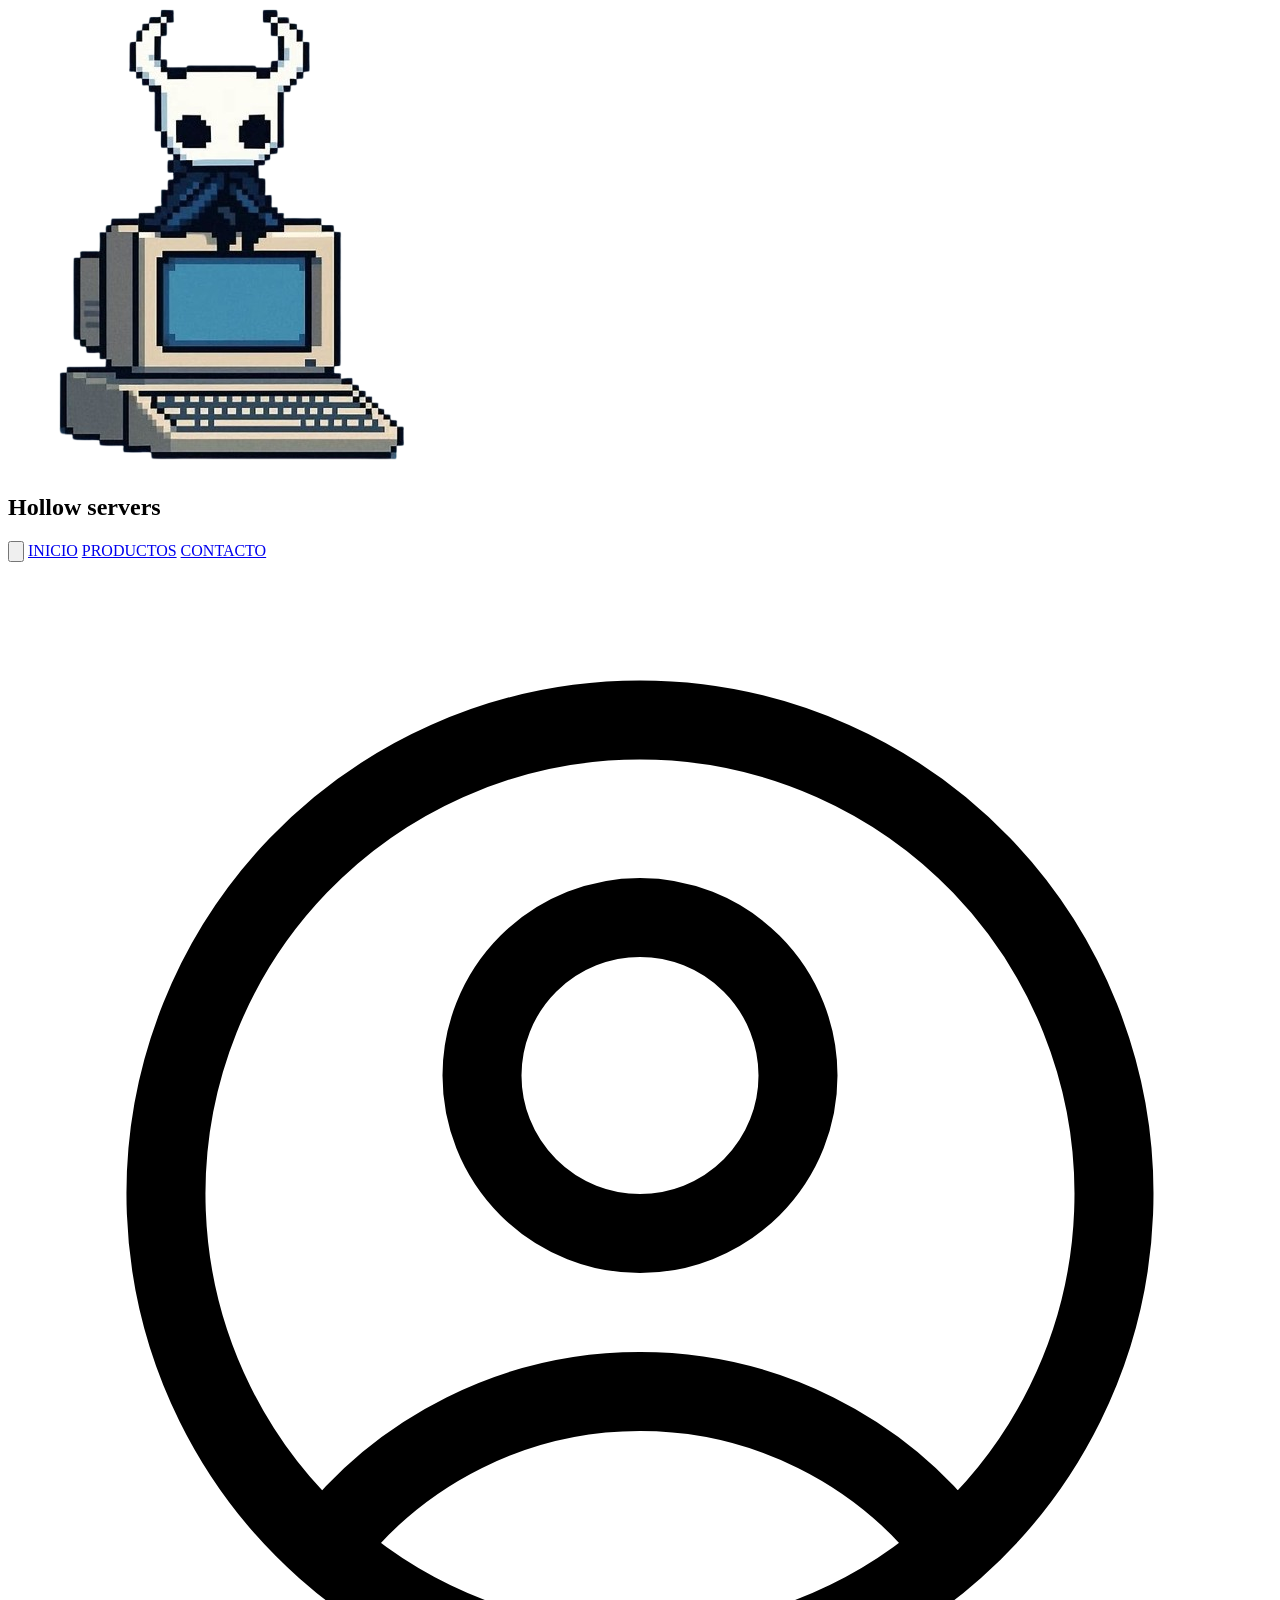
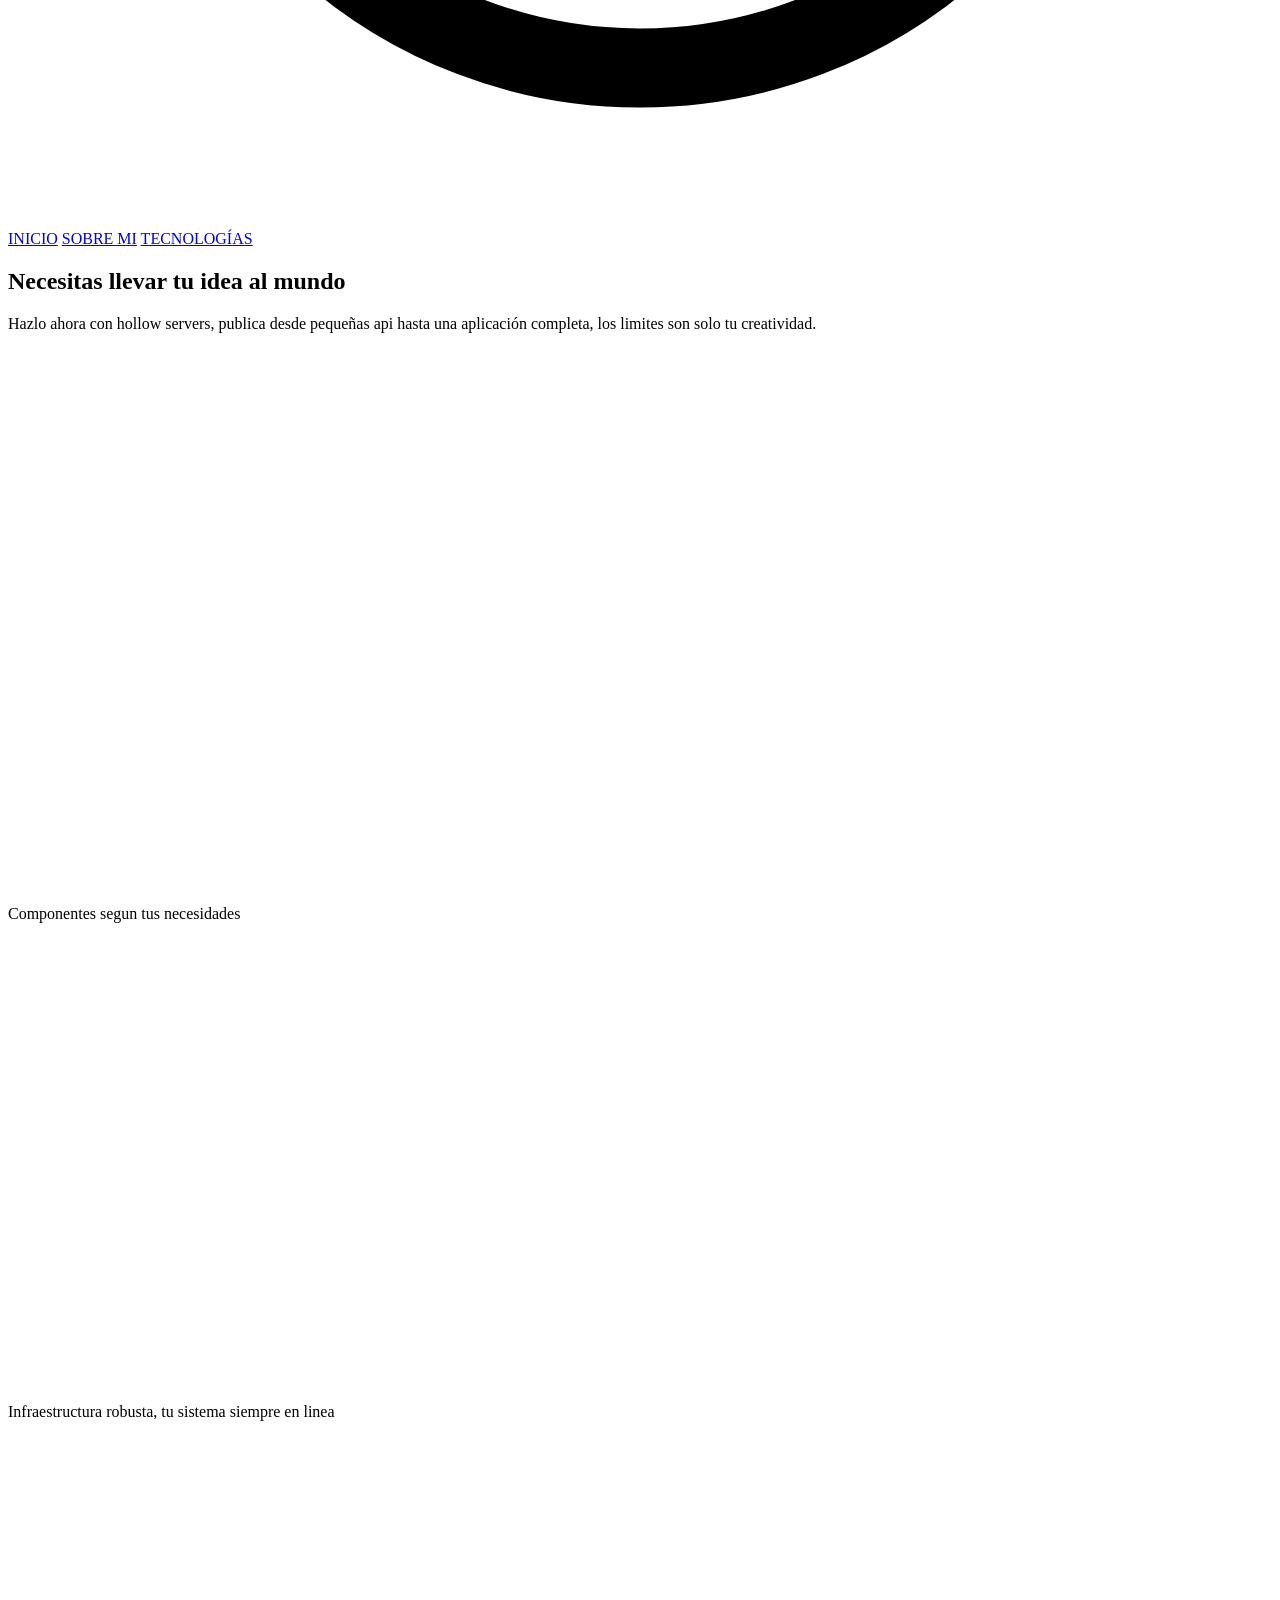
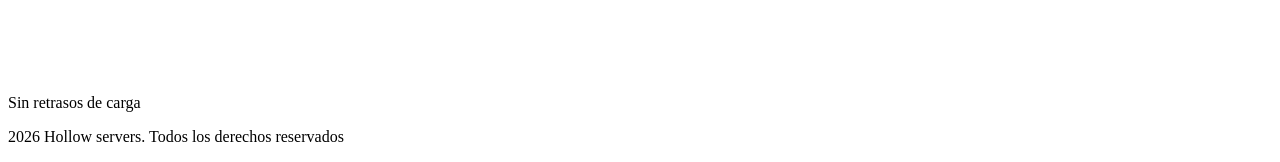
==== HollowServers.html @ ca7b7b2d "avances en el diseño" ====
<!DOCTYPE html>
<html lang="en">

<head>
    <meta charset="UTF-8">
    <meta name="viewport" content="width=device-width, initial-scale=1.0">
    <link rel="stylesheet" href="src/output.css">
    <link rel="icon" href="img/cabezaT.png">
    <title>Hollow_servers</title>
</head>

<body class="text-white bg-black">

    <!--Navbar -->
    <nav class="flex flex-row z-10 fixed bg-black p-2 w-full text-white font-bold lg:text-xl text-lg">
        <div class=" flex basis-full justify-start items-center">
            <img src="img/logo_t.png" alt="Tux Technologies logo" class="lg:ml-20 ml-5 inline-12">
            <h1>Hollow servers</h1>
        </div>
        <div class="flex basis-full justify-center hidden lg:visible">
        </div>
        <div class="flex flex-row basis-full items-center justify-end gap-4 tracking-widest lg:mr-10">
            <button class="lg:hidden cursor-pointer" onclick="toggleMenu()">
                <svg class="w-6 h-6" fill="none" stroke="currentColor" viewBox="0 0 24 24"
                    xmlns="http://www.w3.org/2000/svg">
                    <path stroke-linecap="round" stroke-linejoin="round" stroke-width="2" d="M4 6h16M4 12h16M4 18h16">
                    </path>
                </svg>
            </button>
            <a href="#Inicio" data-target="Inicio"
                class="hover:text-gray-600 hover:bg-white transition delay-50 duration-500 rounded-lg p-2 lg:visible invisible md:inline-block hidden nav-link">INICIO</a>
            <a href="#Producto" data-target="Producto"
                class="hover:text-gray-600 hover:bg-white transition delay-50 duration-500 rounded-lg p-2 lg:visible invisible md:inline-block hidden nav-link">PRODUCTOS</a>
            <a href="#Contacto" data-target="Contacto"
                class="hover:text-gray-600 hover:bg-white transition delay-50 duration-500 rounded-lg p-2 lg:visible invisible md:inline-block hidden nav-link">CONTACTO</a>
            <svg xmlns="http://www.w3.org/2000/svg" fill="none" viewBox="0 0 24 24" stroke-width="1.5"
                stroke="currentColor"
                class="size-10 bg-black rounded-full hover:scale-115 transition delay-50 duration-250 cursor-pointer">
                <path stroke-linecap="round" stroke-linejoin="round"
                    d="M17.982 18.725A7.488 7.488 0 0 0 12 15.75a7.488 7.488 0 0 0-5.982 2.975m11.963 0a9 9 0 1 0-11.963 0m11.963 0A8.966 8.966 0 0 1 12 21a8.966 8.966 0 0 1-5.982-2.275M15 9.75a3 3 0 1 1-6 0 3 3 0 0 1 6 0Z" />
            </svg>
        </div>
    </nav>

    <!--menu oculto-->
    <div id="menu-d" class="hidden md:hidden absolute top-16 right-0 bg-black text-white w-full z-20">
        <a href="#Inicio" class="block px-4 py-2 hover:bg-gray-700">INICIO</a>
        <a href="#SobreMi" class="block px-4 py-2 hover:bg-gray-700">SOBRE MI</a>
        <a href="#Tecnologias" class="block px-4 py-2 hover:bg-gray-700">TECNOLOGÍAS</a>
    </div>

    <!--Seccion de relleno-->
    <div class="h-15"></div>

    <!--Inicio-->
    <section class="flex flex-col lg:flex-row bg-slate-800 p-4 items-center text-sm lg:text-xl text-white font-bold">
        <div class="flex flex-col p-4 gap-4 lg:ml-10">
            <h1 class="text-2xl lg:text-4xl">Necesitas llevar tu idea al mundo</h1>
            <p>Hazlo ahora con hollow servers, publica desde pequeñas api hasta una aplicación completa, los limites son
                solo tu creatividad.</p>
        </div>
        <div class="flex flex-col w-full gap-4">
            <div class="flex flex-row justify-start items-center gap-2">
                <svg version="1.0" xmlns="http://www.w3.org/2000/svg" width="308.000000pt" height="402.000000pt"
                    class="size-10 lg:size-20" viewBox="0 0 308.000000 402.000000" preserveAspectRatio="xMidYMid meet">
                    <g transform="translate(0.000000,402.000000) scale(0.050000,-0.050000)" fill="#ffffff"
                        stroke="none">
                        <path
                            d="M2575 7985 c-42 -20 -121 -92 -180 -165 -296 -361 -1411 -1751 -1450 -1806 -67 -94 -61 -215 13 -299 l59 -65 311 -6 312 -7 0 -573 c0 -703 20 -784 190 -784 172 0 190 77 189 830 0 884 4 874 -378 890 l-239 10 621 770 c342 424 628 773 636 776 8 3 296 -344 641 -770 l625 -776 -227 -10 c-349 -15 -378 -46 -378 -411 0 -230 1 -233 58 -291 141 -140 302 -34 302 200 l0 142 291 0 c181 0 308 9 334 23 117 62 161 196 102 306 -50 93 -1562 1967 -1615 2001 -72 47 -139 51 -217 15z" />
                        <path
                            d="M3944 5364 c-25 -4 -205 -152 -400 -329 -195 -177 -448 -408 -564 -512 -272 -246 -293 -282 -231 -400 41 -81 111 -103 322 -103 l189 0 0 -99 c0 -136 62 -210 178 -210 148 0 172 46 172 329 0 272 -20 315 -160 338 l-73 12 301 276 c209 191 310 271 329 260 14 -9 154 -133 309 -276 l284 -260 -74 -12 c-159 -27 -166 -54 -166 -610 0 -313 8 -505 22 -531 60 -114 273 -105 318 13 11 29 20 214 20 411 l0 359 177 0 c225 0 299 25 335 113 52 122 35 142 -576 697 -561 509 -613 549 -712 534z" />
                        <path
                            d="M1660 4030 c-476 -87 -493 -100 -472 -369 16 -215 16 -215 -131 -114 -243 167 -288 142 -636 -347 -287 -405 -293 -477 -48 -648 127 -88 122 -103 -44 -134 -299 -55 -311 -91 -219 -640 95 -565 103 -576 411 -549 184 16 184 17 79 -137 -162 -238 -135 -288 322 -615 439 -313 489 -319 666 -76 98 136 118 132 141 -31 44 -300 86 -314 645 -222 549 90 590 121 544 413 -27 180 -25 181 128 82 167 -109 279 -105 333 13 l24 52 24 -49 c31 -64 443 -430 529 -471 113 -53 196 -24 330 115 137 144 156 142 213 -31 88 -264 185 -291 561 -161 470 163 526 232 418 519 -57 154 -39 174 127 138 279 -59 352 12 435 421 94 466 61 555 -220 601 -162 26 -198 69 -120 140 247 223 217 361 -143 668 -321 274 -399 284 -584 80 -130 -144 -156 -140 -213 31 -89 268 -181 292 -580 152 -160 -55 -291 -101 -293 -101 -1 0 -8 30 -15 67 -24 125 -102 162 -285 133 -172 -28 -180 -17 -88 119 166 244 146 296 -215 558 -546 394 -590 403 -764 146 -83 -122 -114 -129 -131 -28 -63 368 -115 388 -729 275z m389 -430 c40 -192 72 -225 270 -272 231 -55 321 -21 442 170 l31 47 189 -136 c104 -75 192 -139 196 -141 3 -2 -26 -51 -65 -108 -100 -145 -98 -223 13 -402 132 -214 169 -223 577 -144 48 9 51 5 42 -53 -5 -36 10 -119 35 -193 59 -174 46 -190 -131 -157 -296 56 -347 0 -438 -472 -78 -400 -45 -488 201 -539 217 -45 227 -64 108 -194 -45 -48 -91 -113 -101 -143 l-19 -56 -76 72 c-260 244 -383 273 -604 142 -182 -108 -212 -164 -185 -347 l19 -132 -142 -22 c-77 -13 -184 -30 -236 -39 l-94 -15 -12 72 c-37 232 -75 270 -317 324 -197 44 -254 26 -358 -111 -89 -116 -65 -120 -284 39 l-187 134 74 102 c100 140 99 221 -6 391 -120 192 -150 210 -333 195 l-152 -12 -33 199 c-48 289 -52 274 79 290 299 38 413 487 167 664 -54 39 -99 78 -99 86 0 40 265 381 286 368 13 -8 62 -39 108 -70 124 -85 207 -78 380 33 172 110 196 157 177 340 -8 71 -11 131 -8 131 491 93 458 96 486 -41z m2418 -1149 c86 -272 469 -350 667 -135 l84 91 111 -95 c129 -110 129 -110 54 -196 -120 -138 -127 -195 -53 -406 64 -184 100 -211 335 -260 45 -9 54 -20 46 -55 -5 -25 -19 -96 -31 -158 l-22 -112 -74 17 c-315 73 -588 -201 -495 -497 19 -60 27 -116 18 -125 -18 -16 -271 -103 -278 -95 -2 3 -19 52 -38 109 -35 109 -118 199 -198 215 -23 5 -90 19 -147 32 -142 31 -224 2 -324 -116 l-78 -91 -112 95 c-127 109 -132 125 -60 193 116 108 132 201 66 388 -71 204 -99 229 -299 272 -90 19 -101 27 -92 65 5 24 20 93 32 154 l22 112 107 -19 c299 -55 552 219 463 501 -40 126 -43 121 105 178 155 60 152 61 191 -62z" />
                        <path
                            d="M1928 3080 c-754 -107 -1112 -932 -680 -1567 452 -663 1513 -493 1752 281 213 690 -367 1385 -1072 1286z m358 -400 c225 -84 377 -301 391 -553 37 -719 -964 -928 -1216 -254 -191 511 309 1000 825 807z" />
                        <path
                            d="M4490 2022 c-406 -106 -540 -608 -244 -912 398 -408 1068 -7 904 542 -79 267 -390 442 -660 370z m227 -371 c107 -55 130 -175 52 -268 -65 -78 -149 -97 -227 -51 -211 125 -43 432 175 319z" />
                    </g>
                </svg>
                <p>Componentes segun tus necesidades</p>
            </div>
            <div class="flex flex-row justify-start items-center gap-2">
                <?xml version="1.0" standalone="no"?>
                <!DOCTYPE svg
                    PUBLIC "-//W3C//DTD SVG 20010904//EN" "http://www.w3.org/TR/2001/REC-SVG-20010904/DTD/svg10.dtd">
                <svg version="1.0" xmlns="http://www.w3.org/2000/svg" width="333.000000pt" height="333.000000pt"
                    class="size-10 lg:size-20" viewBox="0 0 333.000000 333.000000" preserveAspectRatio="xMidYMid meet">
                    <g transform="translate(0.000000,333.000000) scale(0.100000,-0.100000)" fill="#ffffff"
                        stroke="none">
                        <path
                            d="M1385 3283 c-319 -22 -720 -113 -1032 -235 l-103 -40 0 -721 c0 -875 7 -973 84 -1179 54 -144 117 -239 241 -363 131 -132 230 -201 555 -387 270 -155 354 -207 463 -290 l77 -59 78 59 c110 83 235 162 481 301 273 155 402 244 517 353 138 132 217 255 274 426 64 192 63 188 67 1064 l4 796 -103 40 c-313 122 -649 199 -1003 232 -101 9 -482 11 -600 3z m710 -167 c164 -22 276 -42 412 -76 132 -32 360 -103 406 -127 l28 -14 -4 -732 c-3 -611 -7 -745 -20 -809 -34 -170 -90 -297 -186 -425 -107 -143 -251 -249 -594 -443 -229 -128 -307 -175 -395 -236 -35 -24 -67 -44 -72 -44 -5 0 -37 20 -72 44 -87 60 -165 107 -395 237 -338 191 -471 288 -584 429 -118 147 -187 333 -208 561 -7 67 -11 382 -11 766 l0 652 28 15 c39 20 261 90 377 120 138 35 349 72 480 85 61 6 124 13 140 15 69 10 566 -4 670 -18z" />
                        <path
                            d="M1490 2969 c-287 -14 -633 -78 -875 -163 l-40 -14 0 -689 1 -688 26 -96 c44 -161 111 -273 231 -385 95 -89 194 -155 443 -295 110 -62 241 -138 293 -170 51 -33 97 -59 102 -59 4 0 39 20 76 44 37 24 169 101 293 171 311 177 380 224 491 334 79 80 103 111 141 187 25 50 56 134 69 185 l24 94 0 685 0 684 -90 28 c-377 118 -779 167 -1185 147z m288 -259 c399 -50 719 -359 783 -754 15 -94 7 -277 -16 -366 -68 -259 -263 -489 -511 -600 -220 -99 -487 -101 -715 -5 -205 86 -372 249 -468 457 -63 136 -76 200 -75 378 0 139 3 164 27 243 65 213 192 384 372 502 188 124 387 172 603 145z" />
                        <path
                            d="M2140 2269 c-14 -5 -170 -155 -347 -332 l-323 -321 -122 120 c-138 136 -168 153 -239 134 -53 -15 -94 -54 -110 -108 -22 -75 -2 -105 209 -314 158 -157 193 -187 225 -193 90 -17 81 -25 496 388 411 409 429 431 416 508 -16 93 -118 152 -205 118z" />
                    </g>
                </svg>
                <p>Infraestructura robusta, tu sistema siempre en linea</p>
            </div>
            <div class="flex flex-row justify-start items-center gap-2">
                <svg version="1.0" xmlns="http://www.w3.org/2000/svg" width="225.000000pt" height="178.000000pt"
                    class="size-10 lg:size-20" viewBox="0 0 225.000000 178.000000" preserveAspectRatio="xMidYMid meet">
                    <g transform="translate(0.000000,178.000000) scale(0.066667,-0.066667)" fill="#ffffff"
                        stroke="none">
                        <path
                            d="M1537 2609 c-713 -70 -1302 -673 -1372 -1404 -40 -430 126 -952 336 -1049 l77 -36 1102 0 c1345 0 1241 -19 1378 259 240 488 189 1180 -117 1571 l-30 38 -24 -35 c-14 -19 -65 -85 -113 -146 l-89 -111 53 -87 c172 -284 177 -742 12 -1073 l-35 -71 -1030 -4 -1030 -3 -49 105 c-272 588 -21 1306 557 1594 341 170 770 156 1096 -35 l66 -38 150 107 c177 126 167 103 70 168 -288 191 -663 284 -1008 250z" />
                        <path
                            d="M2618 2060 c-66 -46 -347 -236 -623 -422 -619 -416 -614 -411 -636 -554 -31 -205 89 -349 291 -349 140 0 200 41 317 218 54 82 254 384 444 671 189 286 341 521 336 520 -5 0 -63 -38 -129 -84z" />
                    </g>
                </svg>
                <p>Sin retrasos de carga</p>
            </div>
        </div>
    </section>

    <!--Seccion tarjetas-->
    <div class="flex flex-col items-center p-2 bg-slate-700">
        <div class="w-full overflow-x-auto">
            <!--Con el overflow x se hace que se pueda scrollear cuando no hay espacio-->
            <div class="flex flex-row justify-center gap-4 min-w-max p-2">

                <div
                    class="shrink-0 flex flex-col bg-white/20 p-2 h-40 lg:h-80 w-32 lg:w-60 rounded-lg overflow-y-auto">
                </div>

                <div
                    class="shrink-0 flex flex-col bg-white/20 p-2 h-40 lg:h-80 w-32 lg:w-60 rounded-lg overflow-y-auto">
                </div>

                <div
                    class="shrink-0 flex flex-col bg-white/20 p-2 h-40 lg:h-80 w-32 lg:w-60 rounded-lg overflow-y-auto">
                </div>
            </div>
        </div>
    </div>


    <!--Contacto-->
    <section class="flex flex-col h-fit bg-black p-4 place-items-center text-xs lg:text-xl">
        <p> 2026 Hollow servers. Todos los derechos reservados</p>
    </section>
</body>

<script>
    const menu_d = document.getElementById("menu-d");

    function toggleMenu(){
        menu_d.classList.toggle("hidden");
    }
</script>

</html>
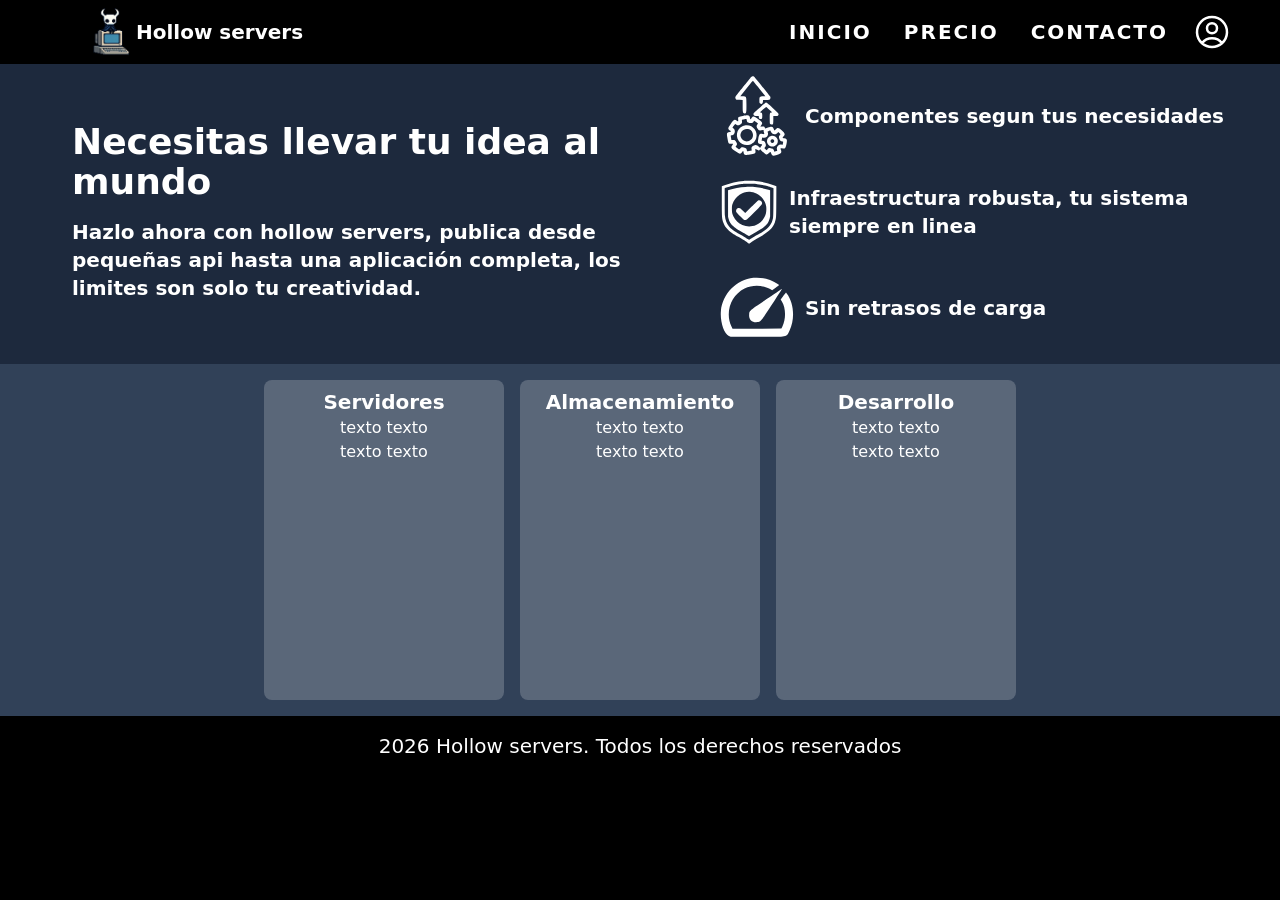
==== commit 54f520d9: "Creacion de login Hice el diseño y algunas cosas de javascript para cambiar el texto segun si va a i" ====
--- a/HollowServers.html
+++ b/HollowServers.html
@@ -30,10 +30,10 @@
             <a href="#Inicio" data-target="Inicio"
                 class="hover:text-gray-600 hover:bg-white transition delay-50 duration-500 rounded-lg p-2 lg:visible invisible md:inline-block hidden nav-link">INICIO</a>
             <a href="#Producto" data-target="Producto"
-                class="hover:text-gray-600 hover:bg-white transition delay-50 duration-500 rounded-lg p-2 lg:visible invisible md:inline-block hidden nav-link">PRODUCTOS</a>
+                class="hover:text-gray-600 hover:bg-white transition delay-50 duration-500 rounded-lg p-2 lg:visible invisible md:inline-block hidden nav-link">PRECIO</a>
             <a href="#Contacto" data-target="Contacto"
                 class="hover:text-gray-600 hover:bg-white transition delay-50 duration-500 rounded-lg p-2 lg:visible invisible md:inline-block hidden nav-link">CONTACTO</a>
-            <svg xmlns="http://www.w3.org/2000/svg" fill="none" viewBox="0 0 24 24" stroke-width="1.5"
+            <svg id="User" xmlns="http://www.w3.org/2000/svg" fill="none" viewBox="0 0 24 24" stroke-width="1.5"
                 stroke="currentColor"
                 class="size-10 bg-black rounded-full hover:scale-115 transition delay-50 duration-250 cursor-pointer">
                 <path stroke-linecap="round" stroke-linejoin="round"
@@ -120,15 +120,24 @@
             <div class="flex flex-row justify-center gap-4 min-w-max p-2">
 
                 <div
-                    class="shrink-0 flex flex-col bg-white/20 p-2 h-40 lg:h-80 w-32 lg:w-60 rounded-lg overflow-y-auto">
+                    class="shrink-0 flex flex-col items-center bg-white/20 p-2 h-40 lg:h-80 w-32 lg:w-60 rounded-lg overflow-y-auto">
+                    <h1 class="lg:text-xl font-bold">Servidores</h1>
+                    <p>texto texto</p>
+                    <p>texto texto</p>
                 </div>
 
                 <div
-                    class="shrink-0 flex flex-col bg-white/20 p-2 h-40 lg:h-80 w-32 lg:w-60 rounded-lg overflow-y-auto">
+                    class="shrink-0 flex flex-col items-center bg-white/20 p-2 h-40 lg:h-80 w-32 lg:w-60 rounded-lg overflow-y-auto">
+                    <h1 class="lg:text-xl font-bold">Almacenamiento</h1>
+                    <p>texto texto</p>
+                    <p>texto texto</p>
                 </div>
 
                 <div
-                    class="shrink-0 flex flex-col bg-white/20 p-2 h-40 lg:h-80 w-32 lg:w-60 rounded-lg overflow-y-auto">
+                    class="shrink-0 flex flex-col items-center bg-white/20 p-2 h-40 lg:h-80 w-32 lg:w-60 rounded-lg overflow-y-auto">
+                    <h1 class="lg:text-xl font-bold">Desarrollo</h1>
+                    <p>texto texto</p>
+                    <p>texto texto</p>
                 </div>
             </div>
         </div>
@@ -139,14 +148,103 @@
     <section class="flex flex-col h-fit bg-black p-4 place-items-center text-xs lg:text-xl">
         <p> 2026 Hollow servers. Todos los derechos reservados</p>
     </section>
+
+    <!--Login-->
+    <div id="login" class="flex fixed inset-0 top-15 items-center justify-center z-20 bg-black/50  hidden">
+        <div
+            class="flex flex-col w-[75%] lg:w-[25%] gap-4 items-center bg-black p-4 rounded-lg text-white border-white border">
+            <h1 class="text-xl font-bold logElem">Iniciar Sesion</h1>
+            <input type="email" id="email" name="email" pattern=".+@gmail\.com" placeholder="Ingresar Correo"
+                class="p-2 border-2 border-white rounded-lg login">
+            <div class="flex flex-row items-center justify-end">
+                <input id="Ipass" type="password" name="password" placeholder="ingrese contraseña"
+                    class="p-2 border-2 border-white rounded-lg login">
+                <button id="btnp" type="button" class="absolute bg-white m-2 rounded-lg cursor-pointer hover:scale-110"
+                    onclick="contraseña()"><svg xmlns="http://www.w3.org/2000/svg" fill="none" viewBox="0 0 24 24"
+                        stroke-width="1.5" stroke="currentColor" class="size-6 fill-black">
+                        <path stroke-linecap="round" stroke-linejoin="round"
+                            d="M2.036 12.322a1.012 1.012 0 0 1 0-.639C3.423 7.51 7.36 4.5 12 4.5c4.638 0 8.573 3.007 9.963 7.178.07.207.07.431 0 .639C20.577 16.49 16.64 19.5 12 19.5c-4.638 0-8.573-3.007-9.963-7.178Z" />
+                        <path stroke-linecap="round" stroke-linejoin="round" d="M15 12a3 3 0 1 1-6 0 3 3 0 0 1 6 0Z" />
+                    </svg>
+                </button>
+            </div>
+            <div class="flex flex-row items-center gap-2">
+                <input id="Lbtn" type="button" value="Iniciar Sesion" name="btn"
+                    class="logElem bg-white p-2 rounded-lg cursor-pointer text-black font-bold hover:scale-105 transition delay-50 duration-200 ">
+                <btn id="registro" type="button"
+                    class="logElem p-2 rounded-lg cursor-pointer transition delay-50 duration-400 hover:bg-white hover:text-black font-bold">
+                    Registrarse</btn>
+            </div>
+        </div>
+    </div>
 </body>
 
 <script>
     const menu_d = document.getElementById("menu-d");
 
-    function toggleMenu(){
+    function toggleMenu() {
         menu_d.classList.toggle("hidden");
     }
+
+    const btnLogin = document.getElementById("User");
+    const login = document.getElementById("login");
+
+    btnLogin.addEventListener("click", function () {
+        login.classList.toggle("hidden");
+    });
+
+    const inpPass = document.getElementById("Ipass");
+    function contraseña() {
+
+        if (inpPass.type === "password") {
+            inpPass.type = "text";
+        } else {
+            inpPass.type = "password";
+        }
+    }
+
+    //Cambiar de login a registro
+    const registro = document.getElementById("registro"); //Este seria el boton que dice registrase
+    registro.addEventListener("click", function () {  //Cuando hacemos click en el
+        const loginElemet = document.querySelectorAll(".logElem"); //Seleccionamos todos los elemetos del login que tengan la clase logElem
+
+        loginElemet.forEach(element => {  //Por cada elemento hacemos cosas
+            switch (element.tagName) {
+                case "H1":  //Si el elemento es el del titulo le cambiamos el texto
+                    if (element.textContent == "Iniciar Sesion") {
+                        element.textContent = "Registrarse";
+                    } else {
+                        element.textContent = "Iniciar Sesion"
+                    }
+                    break;
+                case "BTN":  //Es lo mismo con los demas elementos segun su etiqueta
+                    if (element.textContent.trim() == "Registrarse") {
+                        element.textContent = "Iniciar sesion";
+                    } else {
+                        element.textContent = "Registrarse"
+                    }
+                    break;
+
+                case "INPUT":
+                    switch (element.type) {
+                        case "button":
+                            if (element.value == "Iniciar Sesion") {
+                                element.value = "Registrarse";
+                            } else {
+                                element.value = "Iniciar Sesion"
+                            }
+                            break;
+                        default:
+                            alert("error");
+                            break;
+                    }
+                    break;
+                default:
+                    alert("error");
+                    break;
+            }
+        });
+    });
 </script>
 
 </html>
--- a/src/output.css
+++ b/src/output.css
@@ -0,0 +1,706 @@
+/*! tailwindcss v4.3.0 | MIT License | https://tailwindcss.com */
+@layer properties;
+@layer theme, base, components, utilities;
+@layer theme {
+  :root, :host {
+    --font-sans: ui-sans-serif, system-ui, sans-serif, "Apple Color Emoji",
+      "Segoe UI Emoji", "Segoe UI Symbol", "Noto Color Emoji";
+    --font-mono: ui-monospace, SFMono-Regular, Menlo, Monaco, Consolas, "Liberation Mono",
+      "Courier New", monospace;
+    --color-sky-900: oklch(39.1% 0.09 240.876);
+    --color-indigo-100: oklch(93% 0.034 272.788);
+    --color-indigo-200: oklch(87% 0.065 274.039);
+    --color-indigo-400: oklch(67.3% 0.182 276.935);
+    --color-indigo-500: oklch(58.5% 0.233 277.117);
+    --color-indigo-700: oklch(45.7% 0.24 277.023);
+    --color-indigo-800: oklch(39.8% 0.195 277.366);
+    --color-indigo-900: oklch(35.9% 0.144 278.697);
+    --color-slate-600: oklch(44.6% 0.043 257.281);
+    --color-slate-700: oklch(37.2% 0.044 257.287);
+    --color-slate-800: oklch(27.9% 0.041 260.031);
+    --color-gray-600: oklch(44.6% 0.03 256.802);
+    --color-gray-700: oklch(37.3% 0.034 259.733);
+    --color-black: #000;
+    --color-white: #fff;
+    --spacing: 0.25rem;
+    --text-xs: 0.75rem;
+    --text-xs--line-height: calc(1 / 0.75);
+    --text-sm: 0.875rem;
+    --text-sm--line-height: calc(1.25 / 0.875);
+    --text-base: 1rem;
+    --text-base--line-height: calc(1.5 / 1);
+    --text-lg: 1.125rem;
+    --text-lg--line-height: calc(1.75 / 1.125);
+    --text-xl: 1.25rem;
+    --text-xl--line-height: calc(1.75 / 1.25);
+    --text-2xl: 1.5rem;
+    --text-2xl--line-height: calc(2 / 1.5);
+    --text-3xl: 1.875rem;
+    --text-3xl--line-height: calc(2.25 / 1.875);
+    --text-4xl: 2.25rem;
+    --text-4xl--line-height: calc(2.5 / 2.25);
+    --font-weight-bold: 700;
+    --tracking-widest: 0.1em;
+    --radius-xs: 0.125rem;
+    --radius-lg: 0.5rem;
+    --default-transition-duration: 150ms;
+    --default-transition-timing-function: cubic-bezier(0.4, 0, 0.2, 1);
+    --default-font-family: var(--font-sans);
+    --default-mono-font-family: var(--font-mono);
+  }
+}
+@layer base {
+  *, ::after, ::before, ::backdrop, ::file-selector-button {
+    box-sizing: border-box;
+    margin: 0;
+    padding: 0;
+    border: 0 solid;
+  }
+  html, :host {
+    line-height: 1.5;
+    -webkit-text-size-adjust: 100%;
+    tab-size: 4;
+    font-family: var(--default-font-family, ui-sans-serif, system-ui, sans-serif, "Apple Color Emoji", "Segoe UI Emoji", "Segoe UI Symbol", "Noto Color Emoji");
+    font-feature-settings: var(--default-font-feature-settings, normal);
+    font-variation-settings: var(--default-font-variation-settings, normal);
+    -webkit-tap-highlight-color: transparent;
+  }
+  hr {
+    height: 0;
+    color: inherit;
+    border-top-width: 1px;
+  }
+  abbr:where([title]) {
+    -webkit-text-decoration: underline dotted;
+    text-decoration: underline dotted;
+  }
+  h1, h2, h3, h4, h5, h6 {
+    font-size: inherit;
+    font-weight: inherit;
+  }
+  a {
+    color: inherit;
+    -webkit-text-decoration: inherit;
+    text-decoration: inherit;
+  }
+  b, strong {
+    font-weight: bolder;
+  }
+  code, kbd, samp, pre {
+    font-family: var(--default-mono-font-family, ui-monospace, SFMono-Regular, Menlo, Monaco, Consolas, "Liberation Mono", "Courier New", monospace);
+    font-feature-settings: var(--default-mono-font-feature-settings, normal);
+    font-variation-settings: var(--default-mono-font-variation-settings, normal);
+    font-size: 1em;
+  }
+  small {
+    font-size: 80%;
+  }
+  sub, sup {
+    font-size: 75%;
+    line-height: 0;
+    position: relative;
+    vertical-align: baseline;
+  }
+  sub {
+    bottom: -0.25em;
+  }
+  sup {
+    top: -0.5em;
+  }
+  table {
+    text-indent: 0;
+    border-color: inherit;
+    border-collapse: collapse;
+  }
+  :-moz-focusring {
+    outline: auto;
+  }
+  progress {
+    vertical-align: baseline;
+  }
+  summary {
+    display: list-item;
+  }
+  ol, ul, menu {
+    list-style: none;
+  }
+  img, svg, video, canvas, audio, iframe, embed, object {
+    display: block;
+    vertical-align: middle;
+  }
+  img, video {
+    max-width: 100%;
+    height: auto;
+  }
+  button, input, select, optgroup, textarea, ::file-selector-button {
+    font: inherit;
+    font-feature-settings: inherit;
+    font-variation-settings: inherit;
+    letter-spacing: inherit;
+    color: inherit;
+    border-radius: 0;
+    background-color: transparent;
+    opacity: 1;
+  }
+  :where(select:is([multiple], [size])) optgroup {
+    font-weight: bolder;
+  }
+  :where(select:is([multiple], [size])) optgroup option {
+    padding-inline-start: 20px;
+  }
+  ::file-selector-button {
+    margin-inline-end: 4px;
+  }
+  ::placeholder {
+    opacity: 1;
+  }
+  @supports (not (-webkit-appearance: -apple-pay-button))  or (contain-intrinsic-size: 1px) {
+    ::placeholder {
+      color: currentcolor;
+      @supports (color: color-mix(in lab, red, red)) {
+        color: color-mix(in oklab, currentcolor 50%, transparent);
+      }
+    }
+  }
+  textarea {
+    resize: vertical;
+  }
+  ::-webkit-search-decoration {
+    -webkit-appearance: none;
+  }
+  ::-webkit-date-and-time-value {
+    min-height: 1lh;
+    text-align: inherit;
+  }
+  ::-webkit-datetime-edit {
+    display: inline-flex;
+  }
+  ::-webkit-datetime-edit-fields-wrapper {
+    padding: 0;
+  }
+  ::-webkit-datetime-edit, ::-webkit-datetime-edit-year-field, ::-webkit-datetime-edit-month-field, ::-webkit-datetime-edit-day-field, ::-webkit-datetime-edit-hour-field, ::-webkit-datetime-edit-minute-field, ::-webkit-datetime-edit-second-field, ::-webkit-datetime-edit-millisecond-field, ::-webkit-datetime-edit-meridiem-field {
+    padding-block: 0;
+  }
+  ::-webkit-calendar-picker-indicator {
+    line-height: 1;
+  }
+  :-moz-ui-invalid {
+    box-shadow: none;
+  }
+  button, input:where([type="button"], [type="reset"], [type="submit"]), ::file-selector-button {
+    appearance: button;
+  }
+  ::-webkit-inner-spin-button, ::-webkit-outer-spin-button {
+    height: auto;
+  }
+  [hidden]:where(:not([hidden="until-found"])) {
+    display: none !important;
+  }
+}
+@layer utilities {
+  .invisible {
+    visibility: hidden;
+  }
+  .absolute {
+    position: absolute;
+  }
+  .fixed {
+    position: fixed;
+  }
+  .inset-0 {
+    inset: calc(var(--spacing) * 0);
+  }
+  .top-15 {
+    top: calc(var(--spacing) * 15);
+  }
+  .top-16 {
+    top: calc(var(--spacing) * 16);
+  }
+  .right-0 {
+    right: calc(var(--spacing) * 0);
+  }
+  .z-10 {
+    z-index: 10;
+  }
+  .z-20 {
+    z-index: 20;
+  }
+  .m-2 {
+    margin: calc(var(--spacing) * 2);
+  }
+  .ml-5 {
+    margin-left: calc(var(--spacing) * 5);
+  }
+  .block {
+    display: block;
+  }
+  .flex {
+    display: flex;
+  }
+  .hidden {
+    display: none;
+  }
+  .table {
+    display: table;
+  }
+  .size-6 {
+    width: calc(var(--spacing) * 6);
+    height: calc(var(--spacing) * 6);
+  }
+  .size-10 {
+    width: calc(var(--spacing) * 10);
+    height: calc(var(--spacing) * 10);
+  }
+  .size-full {
+    width: 100%;
+    height: 100%;
+  }
+  .h-6 {
+    height: calc(var(--spacing) * 6);
+  }
+  .h-15 {
+    height: calc(var(--spacing) * 15);
+  }
+  .h-40 {
+    height: calc(var(--spacing) * 40);
+  }
+  .h-fit {
+    height: fit-content;
+  }
+  .w-6 {
+    width: calc(var(--spacing) * 6);
+  }
+  .w-32 {
+    width: calc(var(--spacing) * 32);
+  }
+  .w-\[25\%\] {
+    width: 25%;
+  }
+  .w-\[50\%\] {
+    width: 50%;
+  }
+  .w-\[75\%\] {
+    width: 75%;
+  }
+  .w-full {
+    width: 100%;
+  }
+  .min-w-max {
+    min-width: max-content;
+  }
+  .flex-shrink {
+    flex-shrink: 1;
+  }
+  .shrink-0 {
+    flex-shrink: 0;
+  }
+  .basis-full {
+    flex-basis: 100%;
+  }
+  .border-collapse {
+    border-collapse: collapse;
+  }
+  .transform {
+    transform: var(--tw-rotate-x,) var(--tw-rotate-y,) var(--tw-rotate-z,) var(--tw-skew-x,) var(--tw-skew-y,);
+  }
+  .cursor-pointer {
+    cursor: pointer;
+  }
+  .resize {
+    resize: both;
+  }
+  .flex-col {
+    flex-direction: column;
+  }
+  .flex-row {
+    flex-direction: row;
+  }
+  .place-content-center {
+    place-content: center;
+  }
+  .place-content-center-safe {
+    place-content: safe center;
+  }
+  .place-items-center {
+    place-items: center;
+  }
+  .place-items-center-safe {
+    place-items: safe center;
+  }
+  .items-center {
+    align-items: center;
+  }
+  .justify-center {
+    justify-content: center;
+  }
+  .justify-end {
+    justify-content: flex-end;
+  }
+  .justify-start {
+    justify-content: flex-start;
+  }
+  .gap-2 {
+    gap: calc(var(--spacing) * 2);
+  }
+  .gap-4 {
+    gap: calc(var(--spacing) * 4);
+  }
+  .overflow-x-auto {
+    overflow-x: auto;
+  }
+  .overflow-y-auto {
+    overflow-y: auto;
+  }
+  .rounded-full {
+    border-radius: calc(infinity * 1px);
+  }
+  .rounded-lg {
+    border-radius: var(--radius-lg);
+  }
+  .rounded-xs {
+    border-radius: var(--radius-xs);
+  }
+  .border {
+    border-style: var(--tw-border-style);
+    border-width: 1px;
+  }
+  .border-2 {
+    border-style: var(--tw-border-style);
+    border-width: 2px;
+  }
+  .border-white {
+    border-color: var(--color-white);
+  }
+  .bg-black {
+    background-color: var(--color-black);
+  }
+  .bg-black\/50 {
+    background-color: color-mix(in srgb, #000 50%, transparent);
+    @supports (color: color-mix(in lab, red, red)) {
+      background-color: color-mix(in oklab, var(--color-black) 50%, transparent);
+    }
+  }
+  .bg-slate-700 {
+    background-color: var(--color-slate-700);
+  }
+  .bg-slate-800 {
+    background-color: var(--color-slate-800);
+  }
+  .bg-white {
+    background-color: var(--color-white);
+  }
+  .bg-white\/20 {
+    background-color: color-mix(in srgb, #fff 20%, transparent);
+    @supports (color: color-mix(in lab, red, red)) {
+      background-color: color-mix(in oklab, var(--color-white) 20%, transparent);
+    }
+  }
+  .fill-black {
+    fill: var(--color-black);
+  }
+  .p-2 {
+    padding: calc(var(--spacing) * 2);
+  }
+  .p-4 {
+    padding: calc(var(--spacing) * 4);
+  }
+  .p-6 {
+    padding: calc(var(--spacing) * 6);
+  }
+  .px-4 {
+    padding-inline: calc(var(--spacing) * 4);
+  }
+  .py-2 {
+    padding-block: calc(var(--spacing) * 2);
+  }
+  .text-2xl {
+    font-size: var(--text-2xl);
+    line-height: var(--tw-leading, var(--text-2xl--line-height));
+  }
+  .text-lg {
+    font-size: var(--text-lg);
+    line-height: var(--tw-leading, var(--text-lg--line-height));
+  }
+  .text-sm {
+    font-size: var(--text-sm);
+    line-height: var(--tw-leading, var(--text-sm--line-height));
+  }
+  .text-xl {
+    font-size: var(--text-xl);
+    line-height: var(--tw-leading, var(--text-xl--line-height));
+  }
+  .text-xs {
+    font-size: var(--text-xs);
+    line-height: var(--tw-leading, var(--text-xs--line-height));
+  }
+  .font-bold {
+    --tw-font-weight: var(--font-weight-bold);
+    font-weight: var(--font-weight-bold);
+  }
+  .tracking-widest {
+    --tw-tracking: var(--tracking-widest);
+    letter-spacing: var(--tracking-widest);
+  }
+  .text-black {
+    color: var(--color-black);
+  }
+  .text-white {
+    color: var(--color-white);
+  }
+  .underline {
+    text-decoration-line: underline;
+  }
+  .outline {
+    outline-style: var(--tw-outline-style);
+    outline-width: 1px;
+  }
+  .transition {
+    transition-property: color, background-color, border-color, outline-color, text-decoration-color, fill, stroke, --tw-gradient-from, --tw-gradient-via, --tw-gradient-to, opacity, box-shadow, transform, translate, scale, rotate, filter, -webkit-backdrop-filter, backdrop-filter, display, content-visibility, overlay, pointer-events;
+    transition-timing-function: var(--tw-ease, var(--default-transition-timing-function));
+    transition-duration: var(--tw-duration, var(--default-transition-duration));
+  }
+  .delay-40 {
+    transition-delay: 40ms;
+  }
+  .delay-50 {
+    transition-delay: 50ms;
+  }
+  .duration-200 {
+    --tw-duration: 200ms;
+    transition-duration: 200ms;
+  }
+  .duration-250 {
+    --tw-duration: 250ms;
+    transition-duration: 250ms;
+  }
+  .duration-300 {
+    --tw-duration: 300ms;
+    transition-duration: 300ms;
+  }
+  .duration-400 {
+    --tw-duration: 400ms;
+    transition-duration: 400ms;
+  }
+  .duration-500 {
+    --tw-duration: 500ms;
+    transition-duration: 500ms;
+  }
+  .inline-12 {
+    inline-size: calc(var(--spacing) * 12);
+  }
+  .hover\:scale-105 {
+    &:hover {
+      @media (hover: hover) {
+        --tw-scale-x: 105%;
+        --tw-scale-y: 105%;
+        --tw-scale-z: 105%;
+        scale: var(--tw-scale-x) var(--tw-scale-y);
+      }
+    }
+  }
+  .hover\:scale-110 {
+    &:hover {
+      @media (hover: hover) {
+        --tw-scale-x: 110%;
+        --tw-scale-y: 110%;
+        --tw-scale-z: 110%;
+        scale: var(--tw-scale-x) var(--tw-scale-y);
+      }
+    }
+  }
+  .hover\:scale-115 {
+    &:hover {
+      @media (hover: hover) {
+        --tw-scale-x: 115%;
+        --tw-scale-y: 115%;
+        --tw-scale-z: 115%;
+        scale: var(--tw-scale-x) var(--tw-scale-y);
+      }
+    }
+  }
+  .hover\:bg-gray-700 {
+    &:hover {
+      @media (hover: hover) {
+        background-color: var(--color-gray-700);
+      }
+    }
+  }
+  .hover\:bg-white {
+    &:hover {
+      @media (hover: hover) {
+        background-color: var(--color-white);
+      }
+    }
+  }
+  .hover\:font-bold {
+    &:hover {
+      @media (hover: hover) {
+        --tw-font-weight: var(--font-weight-bold);
+        font-weight: var(--font-weight-bold);
+      }
+    }
+  }
+  .hover\:text-black {
+    &:hover {
+      @media (hover: hover) {
+        color: var(--color-black);
+      }
+    }
+  }
+  .hover\:text-gray-600 {
+    &:hover {
+      @media (hover: hover) {
+        color: var(--color-gray-600);
+      }
+    }
+  }
+  .md\:hidden {
+    @media (width >= 48rem) {
+      display: none;
+    }
+  }
+  .md\:inline-block {
+    @media (width >= 48rem) {
+      display: inline-block;
+    }
+  }
+  .lg\:visible {
+    @media (width >= 64rem) {
+      visibility: visible;
+    }
+  }
+  .lg\:mr-10 {
+    @media (width >= 64rem) {
+      margin-right: calc(var(--spacing) * 10);
+    }
+  }
+  .lg\:ml-10 {
+    @media (width >= 64rem) {
+      margin-left: calc(var(--spacing) * 10);
+    }
+  }
+  .lg\:ml-20 {
+    @media (width >= 64rem) {
+      margin-left: calc(var(--spacing) * 20);
+    }
+  }
+  .lg\:hidden {
+    @media (width >= 64rem) {
+      display: none;
+    }
+  }
+  .lg\:size-20 {
+    @media (width >= 64rem) {
+      width: calc(var(--spacing) * 20);
+      height: calc(var(--spacing) * 20);
+    }
+  }
+  .lg\:h-80 {
+    @media (width >= 64rem) {
+      height: calc(var(--spacing) * 80);
+    }
+  }
+  .lg\:w-60 {
+    @media (width >= 64rem) {
+      width: calc(var(--spacing) * 60);
+    }
+  }
+  .lg\:w-\[25\%\] {
+    @media (width >= 64rem) {
+      width: 25%;
+    }
+  }
+  .lg\:flex-row {
+    @media (width >= 64rem) {
+      flex-direction: row;
+    }
+  }
+  .lg\:text-4xl {
+    @media (width >= 64rem) {
+      font-size: var(--text-4xl);
+      line-height: var(--tw-leading, var(--text-4xl--line-height));
+    }
+  }
+  .lg\:text-xl {
+    @media (width >= 64rem) {
+      font-size: var(--text-xl);
+      line-height: var(--tw-leading, var(--text-xl--line-height));
+    }
+  }
+}
+@property --tw-rotate-x {
+  syntax: "*";
+  inherits: false;
+}
+@property --tw-rotate-y {
+  syntax: "*";
+  inherits: false;
+}
+@property --tw-rotate-z {
+  syntax: "*";
+  inherits: false;
+}
+@property --tw-skew-x {
+  syntax: "*";
+  inherits: false;
+}
+@property --tw-skew-y {
+  syntax: "*";
+  inherits: false;
+}
+@property --tw-border-style {
+  syntax: "*";
+  inherits: false;
+  initial-value: solid;
+}
+@property --tw-font-weight {
+  syntax: "*";
+  inherits: false;
+}
+@property --tw-tracking {
+  syntax: "*";
+  inherits: false;
+}
+@property --tw-outline-style {
+  syntax: "*";
+  inherits: false;
+  initial-value: solid;
+}
+@property --tw-duration {
+  syntax: "*";
+  inherits: false;
+}
+@property --tw-scale-x {
+  syntax: "*";
+  inherits: false;
+  initial-value: 1;
+}
+@property --tw-scale-y {
+  syntax: "*";
+  inherits: false;
+  initial-value: 1;
+}
+@property --tw-scale-z {
+  syntax: "*";
+  inherits: false;
+  initial-value: 1;
+}
+@layer properties {
+  @supports ((-webkit-hyphens: none) and (not (margin-trim: inline))) or ((-moz-orient: inline) and (not (color:rgb(from red r g b)))) {
+    *, ::before, ::after, ::backdrop {
+      --tw-rotate-x: initial;
+      --tw-rotate-y: initial;
+      --tw-rotate-z: initial;
+      --tw-skew-x: initial;
+      --tw-skew-y: initial;
+      --tw-border-style: solid;
+      --tw-font-weight: initial;
+      --tw-tracking: initial;
+      --tw-outline-style: solid;
+      --tw-duration: initial;
+      --tw-scale-x: 1;
+      --tw-scale-y: 1;
+      --tw-scale-z: 1;
+    }
+  }
+}
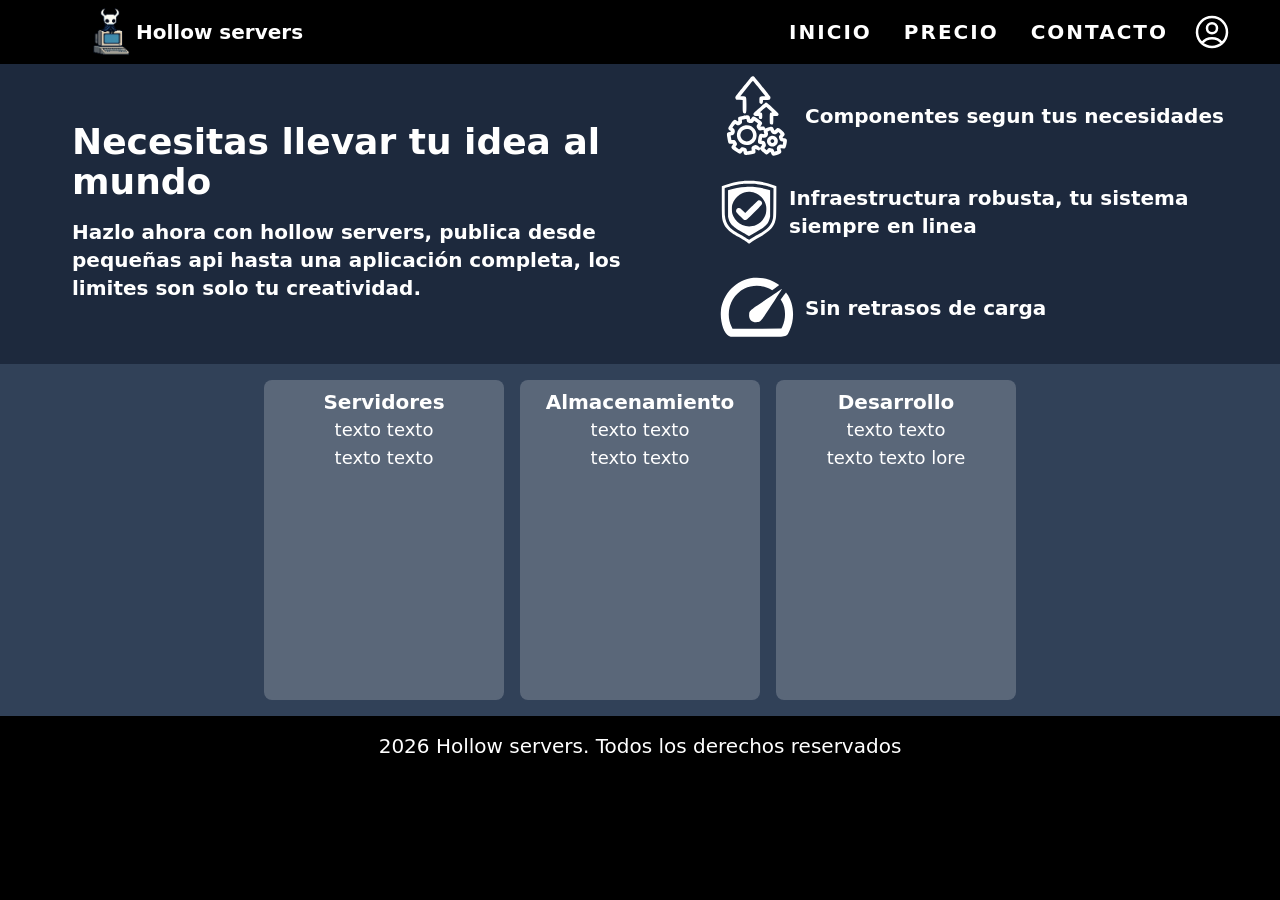
==== commit b7cc9b62: "Creacion de modal de precios" ====
--- a/HollowServers.html
+++ b/HollowServers.html
@@ -21,18 +21,19 @@
         </div>
         <div class="flex flex-row basis-full items-center justify-end gap-4 tracking-widest lg:mr-10">
             <button class="lg:hidden cursor-pointer" onclick="toggleMenu()">
-                <svg class="w-6 h-6" fill="none" stroke="currentColor" viewBox="0 0 24 24"
+                <svg class="size-6" fill="none" stroke="currentColor" viewBox="0 0 24 24"
                     xmlns="http://www.w3.org/2000/svg">
                     <path stroke-linecap="round" stroke-linejoin="round" stroke-width="2" d="M4 6h16M4 12h16M4 18h16">
                     </path>
                 </svg>
             </button>
             <a href="#Inicio" data-target="Inicio"
-                class="hover:text-gray-600 hover:bg-white transition delay-50 duration-500 rounded-lg p-2 lg:visible invisible md:inline-block hidden nav-link">INICIO</a>
-            <a href="#Producto" data-target="Producto"
-                class="hover:text-gray-600 hover:bg-white transition delay-50 duration-500 rounded-lg p-2 lg:visible invisible md:inline-block hidden nav-link">PRECIO</a>
+                class="hover:text-gray-600 hover:bg-white transition delay-50 duration-500 rounded-lg p-2 lg:visible  lg:inline-block hidden nav-link">INICIO</a>
+            <btn id="precio"
+                class="cursor-pointer hover:text-gray-600 hover:bg-white transition delay-50 duration-500 rounded-lg p-2 lg:visible  lg:inline-block hidden nav-link">
+                PRECIO</btn>
             <a href="#Contacto" data-target="Contacto"
-                class="hover:text-gray-600 hover:bg-white transition delay-50 duration-500 rounded-lg p-2 lg:visible invisible md:inline-block hidden nav-link">CONTACTO</a>
+                class="hover:text-gray-600 hover:bg-white transition delay-50 duration-500 rounded-lg p-2 lg:visible  lg:inline-block hidden nav-link">CONTACTO</a>
             <svg id="User" xmlns="http://www.w3.org/2000/svg" fill="none" viewBox="0 0 24 24" stroke-width="1.5"
                 stroke="currentColor"
                 class="size-10 bg-black rounded-full hover:scale-115 transition delay-50 duration-250 cursor-pointer">
@@ -43,7 +44,7 @@
     </nav>
 
     <!--menu oculto-->
-    <div id="menu-d" class="hidden md:hidden absolute top-16 right-0 bg-black text-white w-full z-20">
+    <div id="menu-d" class="hidden lg:hidden absolute top-16 right-0 bg-black text-white w-full z-20">
         <a href="#Inicio" class="block px-4 py-2 hover:bg-gray-700">INICIO</a>
         <a href="#SobreMi" class="block px-4 py-2 hover:bg-gray-700">SOBRE MI</a>
         <a href="#Tecnologias" class="block px-4 py-2 hover:bg-gray-700">TECNOLOGÍAS</a>
@@ -114,30 +115,31 @@
     </section>
 
     <!--Seccion tarjetas-->
-    <div class="flex flex-col items-center p-2 bg-slate-700">
+    <div class="flex flex-col items-center p-2 bg-slate-700 text-xs lg:text-lg  ">
         <div class="w-full overflow-x-auto">
             <!--Con el overflow x se hace que se pueda scrollear cuando no hay espacio-->
-            <div class="flex flex-row justify-center gap-4 min-w-max p-2">
+            <div class="flex flex-row justify-center gap-4 min-w-max p-2 break-all">
+                <!--Con breal-all todas las palbras hacen salto de linea -->
 
                 <div
                     class="shrink-0 flex flex-col items-center bg-white/20 p-2 h-40 lg:h-80 w-32 lg:w-60 rounded-lg overflow-y-auto">
-                    <h1 class="lg:text-xl font-bold">Servidores</h1>
+                    <h1 class="text-base lg:text-xl font-bold text-center">Servidores</h1>
                     <p>texto texto</p>
                     <p>texto texto</p>
                 </div>
 
                 <div
                     class="shrink-0 flex flex-col items-center bg-white/20 p-2 h-40 lg:h-80 w-32 lg:w-60 rounded-lg overflow-y-auto">
-                    <h1 class="lg:text-xl font-bold">Almacenamiento</h1>
+                    <h1 class="text-base lg:text-xl font-bold text-center">Almacenamiento</h1>
                     <p>texto texto</p>
                     <p>texto texto</p>
                 </div>
 
                 <div
                     class="shrink-0 flex flex-col items-center bg-white/20 p-2 h-40 lg:h-80 w-32 lg:w-60 rounded-lg overflow-y-auto">
-                    <h1 class="lg:text-xl font-bold">Desarrollo</h1>
-                    <p>texto texto</p>
-                    <p>texto texto</p>
+                    <h1 class="text-base lg:text-xl font-bold text-center">Desarrollo</h1>
+                    <p>texto texto</p>
+                    <p>texto texto lore</p>
                 </div>
             </div>
         </div>
@@ -150,9 +152,15 @@
     </section>
 
     <!--Login-->
-    <div id="login" class="flex fixed inset-0 top-15 items-center justify-center z-20 bg-black/50  hidden">
-        <div
-            class="flex flex-col w-[75%] lg:w-[25%] gap-4 items-center bg-black p-4 rounded-lg text-white border-white border">
+    <section id="login" class="flex fixed inset-0 top-15 items-center justify-center z-20 bg-black/50  hidden">
+        <div id="loginBody"
+            class="flex flex-col relative w-[75%] lg:w-[25%] gap-4 items-center bg-black p-4 rounded-lg text-white border-white border">
+            <svg id="cerrarModal" xmlns="http://www.w3.org/2000/svg" fill="none" viewBox="0 0 24 24" stroke-width="1.5"
+                stroke="currentColor"
+                class="size-6 border-2 border-white rounded-lg hover:border-red-500 hover:scale-110 hover:stroke-red-500 hover:stroke-2 absolute right-2 top-2 cursor-pointer">
+                <path stroke-linecap="round" stroke-linejoin="round" d="M6 18 18 6M6 6l12 12" />
+            </svg>
+
             <h1 class="text-xl font-bold logElem">Iniciar Sesion</h1>
             <input type="email" id="email" name="email" pattern=".+@gmail\.com" placeholder="Ingresar Correo"
                 class="p-2 border-2 border-white rounded-lg login">
@@ -176,7 +184,50 @@
                     Registrarse</btn>
             </div>
         </div>
-    </div>
+    </section>
+
+    <!--Precios-->
+    <section id="precioM" class="flex flex-col p-4 gap-4 fixed inset-0 top-15 items-center z-20 bg-black/50  hidden">
+        <div class="flex flex-row p-2 gap-2 rounded-lg bg-white/50">
+            <h1
+                class="bg-gray-700 hover:bg-white font-bold hover:text-black border-2 rounded-lg p-2 border-white hover:border-black cursor-pointer">
+                Servidores</h1>
+            <h1
+                class="bg-gray-700 hover:bg-white font-bold hover:text-black border-2 rounded-lg p-2 border-white hover:border-black cursor-pointer">
+                Almacenamiento</h1>
+            <h1
+                class="bg-gray-700 hover:bg-white font-bold hover:text-black border-2 rounded-lg p-2 border-white hover:border-black cursor-pointer">
+                Desarrollo</h1>
+        </div>
+        <div class="w-full overflow-x-auto items-center">
+            <!--Con el overflow x se hace que se pueda scrollear cuando no hay espacio-->
+            <div class="flex flex-row justify-center min-w-max p-2 break-all">
+                <!--Con breal-all todas las palbras hacen salto de linea -->
+                <div id="preciosCuadro" class="flex flex-row p-4 gap-4 rounded-lg bg-white/50">
+                    <div
+                        class="shrink-0 flex flex-col items-center bg-black p-2 h-40 lg:h-80 w-32 lg:w-60 rounded-lg overflow-y-auto">
+                        <h1 class="text-base lg:text-xl font-bold text-center">Basico</h1>
+                        <p>texto texto</p>
+                        <p>texto texto</p>
+                    </div>
+
+                    <div
+                        class="shrink-0 flex flex-col items-center bg-black p-2 h-40 lg:h-80 w-32 lg:w-60 rounded-lg overflow-y-auto">
+                        <h1 class="text-base lg:text-xl font-bold text-center">Pro</h1>
+                        <p>texto texto</p>
+                        <p>texto texto</p>
+                    </div>
+
+                    <div
+                        class="shrink-0 flex flex-col items-center bg-black p-2 h-40 lg:h-80 w-32 lg:w-60 rounded-lg overflow-y-auto">
+                        <h1 class="text-base lg:text-xl font-bold text-center">Master</h1>
+                        <p>texto texto</p>
+                        <p>texto texto lore</p>
+                    </div>
+                </div>
+            </div>
+        </div>
+    </section>
 </body>
 
 <script>
@@ -189,9 +240,10 @@
     const btnLogin = document.getElementById("User");
     const login = document.getElementById("login");
 
-    btnLogin.addEventListener("click", function () {
+    btnLogin.addEventListener("click", function () { //Muestra el menu
         login.classList.toggle("hidden");
     });
+
 
     const inpPass = document.getElementById("Ipass");
     function contraseña() {
@@ -203,10 +255,26 @@
         }
     }
 
+    //Funcion para cerrar modales
+
+    const cerrarModal = document.getElementById("cerrarModal");
+    cerrarModal.addEventListener("click", function () {
+        login.classList.toggle("hidden");
+    });
+
+    //abrir precios
+    const precioBnt = document.getElementById("precio");
+    const precioM = document.getElementById("precioM");
+
+    precioBnt.addEventListener("click", function () {
+        precioM.classList.toggle("hidden");
+    });
+
+
     //Cambiar de login a registro
-    const registro = document.getElementById("registro"); //Este seria el boton que dice registrase
+    const registro = document.getElementById("registro"); //Este seria el boton que dice registrarse
     registro.addEventListener("click", function () {  //Cuando hacemos click en el
-        const loginElemet = document.querySelectorAll(".logElem"); //Seleccionamos todos los elemetos del login que tengan la clase logElem
+        const loginElemet = document.querySelectorAll(".logElem"); //Seleccionamos todos los elemenstos del login que tengan la clase logElem
 
         loginElemet.forEach(element => {  //Por cada elemento hacemos cosas
             switch (element.tagName) {
--- a/src/output.css
+++ b/src/output.css
@@ -7,19 +7,13 @@
       "Segoe UI Emoji", "Segoe UI Symbol", "Noto Color Emoji";
     --font-mono: ui-monospace, SFMono-Regular, Menlo, Monaco, Consolas, "Liberation Mono",
       "Courier New", monospace;
-    --color-sky-900: oklch(39.1% 0.09 240.876);
-    --color-indigo-100: oklch(93% 0.034 272.788);
-    --color-indigo-200: oklch(87% 0.065 274.039);
-    --color-indigo-400: oklch(67.3% 0.182 276.935);
-    --color-indigo-500: oklch(58.5% 0.233 277.117);
-    --color-indigo-700: oklch(45.7% 0.24 277.023);
-    --color-indigo-800: oklch(39.8% 0.195 277.366);
-    --color-indigo-900: oklch(35.9% 0.144 278.697);
-    --color-slate-600: oklch(44.6% 0.043 257.281);
+    --color-red-500: oklch(63.7% 0.237 25.331);
+    --color-red-900: oklch(39.6% 0.141 25.723);
     --color-slate-700: oklch(37.2% 0.044 257.287);
     --color-slate-800: oklch(27.9% 0.041 260.031);
     --color-gray-600: oklch(44.6% 0.03 256.802);
     --color-gray-700: oklch(37.3% 0.034 259.733);
+    --color-gray-900: oklch(21% 0.034 264.665);
     --color-black: #000;
     --color-white: #fff;
     --spacing: 0.25rem;
@@ -35,8 +29,6 @@
     --text-xl--line-height: calc(1.75 / 1.25);
     --text-2xl: 1.5rem;
     --text-2xl--line-height: calc(2 / 1.5);
-    --text-3xl: 1.875rem;
-    --text-3xl--line-height: calc(2.25 / 1.875);
     --text-4xl: 2.25rem;
     --text-4xl--line-height: calc(2.5 / 2.25);
     --font-weight-bold: 700;
@@ -207,9 +199,21 @@
   .fixed {
     position: fixed;
   }
+  .relative {
+    position: relative;
+  }
   .inset-0 {
     inset: calc(var(--spacing) * 0);
   }
+  .top-0 {
+    top: calc(var(--spacing) * 0);
+  }
+  .top-1 {
+    top: calc(var(--spacing) * 1);
+  }
+  .top-2 {
+    top: calc(var(--spacing) * 2);
+  }
   .top-15 {
     top: calc(var(--spacing) * 15);
   }
@@ -219,12 +223,30 @@
   .right-0 {
     right: calc(var(--spacing) * 0);
   }
+  .right-2 {
+    right: calc(var(--spacing) * 2);
+  }
+  .left-0 {
+    left: calc(var(--spacing) * 0);
+  }
+  .left-5 {
+    left: calc(var(--spacing) * 5);
+  }
+  .left-100 {
+    left: calc(var(--spacing) * 100);
+  }
   .z-10 {
     z-index: 10;
   }
   .z-20 {
     z-index: 20;
   }
+  .z-22 {
+    z-index: 22;
+  }
+  .z-40 {
+    z-index: 40;
+  }
   .m-2 {
     margin: calc(var(--spacing) * 2);
   }
@@ -239,6 +261,12 @@
   }
   .hidden {
     display: none;
+  }
+  .inline {
+    display: inline;
+  }
+  .inline-block {
+    display: inline-block;
   }
   .table {
     display: table;
@@ -251,10 +279,6 @@
     width: calc(var(--spacing) * 10);
     height: calc(var(--spacing) * 10);
   }
-  .size-full {
-    width: 100%;
-    height: 100%;
-  }
   .h-6 {
     height: calc(var(--spacing) * 6);
   }
@@ -273,12 +297,6 @@
   .w-32 {
     width: calc(var(--spacing) * 32);
   }
-  .w-\[25\%\] {
-    width: 25%;
-  }
-  .w-\[50\%\] {
-    width: 50%;
-  }
   .w-\[75\%\] {
     width: 75%;
   }
@@ -315,18 +333,9 @@
   .flex-row {
     flex-direction: row;
   }
-  .place-content-center {
-    place-content: center;
-  }
-  .place-content-center-safe {
-    place-content: safe center;
-  }
   .place-items-center {
     place-items: center;
   }
-  .place-items-center-safe {
-    place-items: safe center;
-  }
   .items-center {
     align-items: center;
   }
@@ -356,9 +365,6 @@
   }
   .rounded-lg {
     border-radius: var(--radius-lg);
-  }
-  .rounded-xs {
-    border-radius: var(--radius-xs);
   }
   .border {
     border-style: var(--tw-border-style);
@@ -367,6 +373,9 @@
   .border-2 {
     border-style: var(--tw-border-style);
     border-width: 2px;
+  }
+  .border-black {
+    border-color: var(--color-black);
   }
   .border-white {
     border-color: var(--color-white);
@@ -380,6 +389,12 @@
       background-color: color-mix(in oklab, var(--color-black) 50%, transparent);
     }
   }
+  .bg-gray-700 {
+    background-color: var(--color-gray-700);
+  }
+  .bg-gray-900 {
+    background-color: var(--color-gray-900);
+  }
   .bg-slate-700 {
     background-color: var(--color-slate-700);
   }
@@ -395,6 +410,12 @@
       background-color: color-mix(in oklab, var(--color-white) 20%, transparent);
     }
   }
+  .bg-white\/50 {
+    background-color: color-mix(in srgb, #fff 50%, transparent);
+    @supports (color: color-mix(in lab, red, red)) {
+      background-color: color-mix(in oklab, var(--color-white) 50%, transparent);
+    }
+  }
   .fill-black {
     fill: var(--color-black);
   }
@@ -404,19 +425,23 @@
   .p-4 {
     padding: calc(var(--spacing) * 4);
   }
-  .p-6 {
-    padding: calc(var(--spacing) * 6);
-  }
   .px-4 {
     padding-inline: calc(var(--spacing) * 4);
   }
   .py-2 {
     padding-block: calc(var(--spacing) * 2);
+  }
+  .text-center {
+    text-align: center;
   }
   .text-2xl {
     font-size: var(--text-2xl);
     line-height: var(--tw-leading, var(--text-2xl--line-height));
   }
+  .text-base {
+    font-size: var(--text-base);
+    line-height: var(--tw-leading, var(--text-base--line-height));
+  }
   .text-lg {
     font-size: var(--text-lg);
     line-height: var(--tw-leading, var(--text-lg--line-height));
@@ -441,8 +466,14 @@
     --tw-tracking: var(--tracking-widest);
     letter-spacing: var(--tracking-widest);
   }
+  .break-all {
+    word-break: break-all;
+  }
   .text-black {
     color: var(--color-black);
+  }
+  .text-red-900 {
+    color: var(--color-red-900);
   }
   .text-white {
     color: var(--color-white);
@@ -459,9 +490,6 @@
     transition-timing-function: var(--tw-ease, var(--default-transition-timing-function));
     transition-duration: var(--tw-duration, var(--default-transition-duration));
   }
-  .delay-40 {
-    transition-delay: 40ms;
-  }
   .delay-50 {
     transition-delay: 50ms;
   }
@@ -472,10 +500,6 @@
   .duration-250 {
     --tw-duration: 250ms;
     transition-duration: 250ms;
-  }
-  .duration-300 {
-    --tw-duration: 300ms;
-    transition-duration: 300ms;
   }
   .duration-400 {
     --tw-duration: 400ms;
@@ -518,6 +542,20 @@
       }
     }
   }
+  .hover\:border-black {
+    &:hover {
+      @media (hover: hover) {
+        border-color: var(--color-black);
+      }
+    }
+  }
+  .hover\:border-red-500 {
+    &:hover {
+      @media (hover: hover) {
+        border-color: var(--color-red-500);
+      }
+    }
+  }
   .hover\:bg-gray-700 {
     &:hover {
       @media (hover: hover) {
@@ -525,6 +563,13 @@
       }
     }
   }
+  .hover\:bg-red-900 {
+    &:hover {
+      @media (hover: hover) {
+        background-color: var(--color-red-900);
+      }
+    }
+  }
   .hover\:bg-white {
     &:hover {
       @media (hover: hover) {
@@ -532,11 +577,24 @@
       }
     }
   }
-  .hover\:font-bold {
-    &:hover {
-      @media (hover: hover) {
-        --tw-font-weight: var(--font-weight-bold);
-        font-weight: var(--font-weight-bold);
+  .hover\:stroke-red-500 {
+    &:hover {
+      @media (hover: hover) {
+        stroke: var(--color-red-500);
+      }
+    }
+  }
+  .hover\:stroke-red-900 {
+    &:hover {
+      @media (hover: hover) {
+        stroke: var(--color-red-900);
+      }
+    }
+  }
+  .hover\:stroke-2 {
+    &:hover {
+      @media (hover: hover) {
+        stroke-width: 2;
       }
     }
   }
@@ -589,6 +647,11 @@
       display: none;
     }
   }
+  .lg\:inline-block {
+    @media (width >= 64rem) {
+      display: inline-block;
+    }
+  }
   .lg\:size-20 {
     @media (width >= 64rem) {
       width: calc(var(--spacing) * 20);
@@ -610,6 +673,11 @@
       width: 25%;
     }
   }
+  .lg\:w-\[50\%\] {
+    @media (width >= 64rem) {
+      width: 50%;
+    }
+  }
   .lg\:flex-row {
     @media (width >= 64rem) {
       flex-direction: row;
@@ -619,6 +687,12 @@
     @media (width >= 64rem) {
       font-size: var(--text-4xl);
       line-height: var(--tw-leading, var(--text-4xl--line-height));
+    }
+  }
+  .lg\:text-lg {
+    @media (width >= 64rem) {
+      font-size: var(--text-lg);
+      line-height: var(--tw-leading, var(--text-lg--line-height));
     }
   }
   .lg\:text-xl {
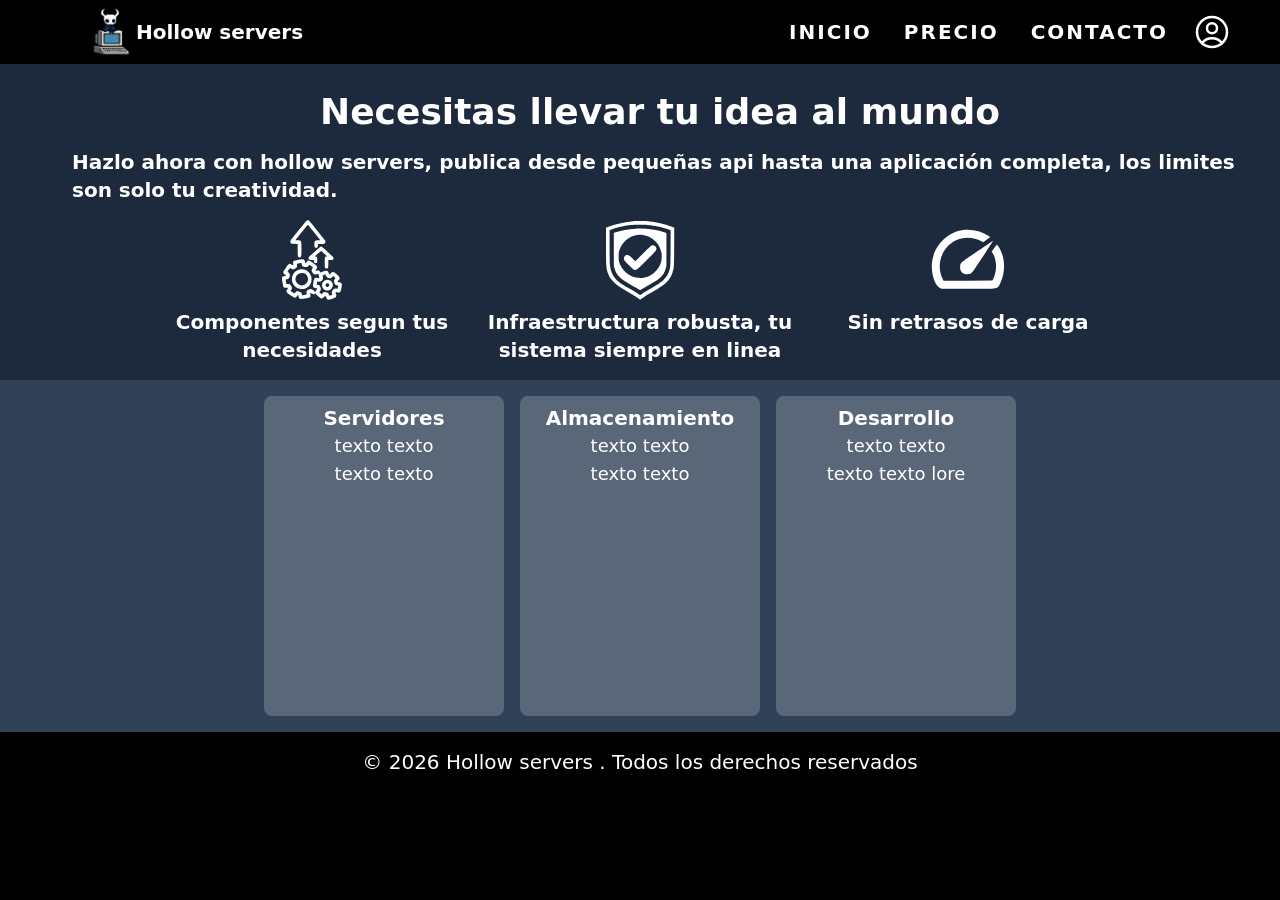
==== commit ec29bc9e: "Avances en diseño de modal de precios He mejorado el diseño de las tarjetas y un poco de js a los bo" ====
--- a/HollowServers.html
+++ b/HollowServers.html
@@ -29,7 +29,7 @@
             </button>
             <a href="#Inicio" data-target="Inicio"
                 class="hover:text-gray-600 hover:bg-white transition delay-50 duration-500 rounded-lg p-2 lg:visible  lg:inline-block hidden nav-link">INICIO</a>
-            <btn id="precio"
+            <btn id="precio" onclick="togglePrecio()"
                 class="cursor-pointer hover:text-gray-600 hover:bg-white transition delay-50 duration-500 rounded-lg p-2 lg:visible  lg:inline-block hidden nav-link">
                 PRECIO</btn>
             <a href="#Contacto" data-target="Contacto"
@@ -47,6 +47,8 @@
     <div id="menu-d" class="hidden lg:hidden absolute top-16 right-0 bg-black text-white w-full z-20">
         <a href="#Inicio" class="block px-4 py-2 hover:bg-gray-700">INICIO</a>
         <a href="#SobreMi" class="block px-4 py-2 hover:bg-gray-700">SOBRE MI</a>
+        <btn id="precio" onclick="togglePrecio()" class="block px-4 py-2 hover:bg-gray-700 cursor-pointer">
+            PRECIO</btn>
         <a href="#Tecnologias" class="block px-4 py-2 hover:bg-gray-700">TECNOLOGÍAS</a>
     </div>
 
@@ -54,14 +56,14 @@
     <div class="h-15"></div>
 
     <!--Inicio-->
-    <section class="flex flex-col lg:flex-row bg-slate-800 p-4 items-center text-sm lg:text-xl text-white font-bold">
+    <section class="flex flex-col lg:flex-col bg-slate-800 p-4 items-center text-sm lg:text-xl text-white font-bold">
         <div class="flex flex-col p-4 gap-4 lg:ml-10">
-            <h1 class="text-2xl lg:text-4xl">Necesitas llevar tu idea al mundo</h1>
+            <h1 class="text-2xl lg:text-4xl text-center">Necesitas llevar tu idea al mundo</h1>
             <p>Hazlo ahora con hollow servers, publica desde pequeñas api hasta una aplicación completa, los limites son
                 solo tu creatividad.</p>
         </div>
-        <div class="flex flex-col w-full gap-4">
-            <div class="flex flex-row justify-start items-center gap-2">
+        <div class="flex flex-row w-full justify-center gap-4 lg:text-center">
+            <div class="flex flex-col w-[25%] justify-start items-center gap-2">
                 <svg version="1.0" xmlns="http://www.w3.org/2000/svg" width="308.000000pt" height="402.000000pt"
                     class="size-10 lg:size-20" viewBox="0 0 308.000000 402.000000" preserveAspectRatio="xMidYMid meet">
                     <g transform="translate(0.000000,402.000000) scale(0.050000,-0.050000)" fill="#ffffff"
@@ -80,7 +82,7 @@
                 </svg>
                 <p>Componentes segun tus necesidades</p>
             </div>
-            <div class="flex flex-row justify-start items-center gap-2">
+            <div class="flex flex-col w-[25%] justify-start items-center gap-2">
                 <?xml version="1.0" standalone="no"?>
                 <!DOCTYPE svg
                     PUBLIC "-//W3C//DTD SVG 20010904//EN" "http://www.w3.org/TR/2001/REC-SVG-20010904/DTD/svg10.dtd">
@@ -98,7 +100,7 @@
                 </svg>
                 <p>Infraestructura robusta, tu sistema siempre en linea</p>
             </div>
-            <div class="flex flex-row justify-start items-center gap-2">
+            <div class="flex flex-col w-[25%] justify-start items-center gap-2">
                 <svg version="1.0" xmlns="http://www.w3.org/2000/svg" width="225.000000pt" height="178.000000pt"
                     class="size-10 lg:size-20" viewBox="0 0 225.000000 178.000000" preserveAspectRatio="xMidYMid meet">
                     <g transform="translate(0.000000,178.000000) scale(0.066667,-0.066667)" fill="#ffffff"
@@ -148,16 +150,16 @@
 
     <!--Contacto-->
     <section class="flex flex-col h-fit bg-black p-4 place-items-center text-xs lg:text-xl">
-        <p> 2026 Hollow servers. Todos los derechos reservados</p>
+        <p>&copy; 2026 Hollow servers . Todos los derechos reservados</p>
     </section>
 
     <!--Login-->
     <section id="login" class="flex fixed inset-0 top-15 items-center justify-center z-20 bg-black/50  hidden">
         <div id="loginBody"
             class="flex flex-col relative w-[75%] lg:w-[25%] gap-4 items-center bg-black p-4 rounded-lg text-white border-white border">
-            <svg id="cerrarModal" xmlns="http://www.w3.org/2000/svg" fill="none" viewBox="0 0 24 24" stroke-width="1.5"
+            <svg xmlns="http://www.w3.org/2000/svg" fill="none" viewBox="0 0 24 24" stroke-width="1.5"
                 stroke="currentColor"
-                class="size-6 border-2 border-white rounded-lg hover:border-red-500 hover:scale-110 hover:stroke-red-500 hover:stroke-2 absolute right-2 top-2 cursor-pointer">
+                class="cerrarModal size-6 border-2 border-white rounded-lg hover:border-red-500 hover:scale-110 hover:stroke-red-500 hover:stroke-2 absolute right-2 top-2 cursor-pointer">
                 <path stroke-linecap="round" stroke-linejoin="round" d="M6 18 18 6M6 6l12 12" />
             </svg>
 
@@ -187,42 +189,290 @@
     </section>
 
     <!--Precios-->
-    <section id="precioM" class="flex flex-col p-4 gap-4 fixed inset-0 top-15 items-center z-20 bg-black/50  hidden">
+    <section id="precioM"
+        class="flex flex-col p-4 gap-4 fixed inset-0 top-15 items-center justify-center z-20 bg-black/50 backdrop-blur-md hidden">
+        <svg xmlns="http://www.w3.org/2000/svg" fill="none" viewBox="0 0 24 24" stroke-width="1.5" stroke="currentColor"
+            class="cerrarModal size-15 border-2 border-white rounded-lg hover:border-red-500 hover:scale-110 hover:stroke-red-500 hover:stroke-2 cursor-pointer self-end">
+            <path stroke-linecap="round" stroke-linejoin="round" d="M6 18 18 6M6 6l12 12" />
+        </svg>
         <div class="flex flex-row p-2 gap-2 rounded-lg bg-white/50">
             <h1
-                class="bg-gray-700 hover:bg-white font-bold hover:text-black border-2 rounded-lg p-2 border-white hover:border-black cursor-pointer">
+                class="preciosBTN bg-white text-black hover:bg-black font-bold hover:text-white border-2 rounded-lg p-2 border-black hover:border-white cursor-pointer">
                 Servidores</h1>
             <h1
-                class="bg-gray-700 hover:bg-white font-bold hover:text-black border-2 rounded-lg p-2 border-white hover:border-black cursor-pointer">
+                class="preciosBTN bg-gray-700 text-white hover:bg-white font-bold hover:text-black border-2 rounded-lg p-2 border-white hover:border-black cursor-pointer">
                 Almacenamiento</h1>
             <h1
-                class="bg-gray-700 hover:bg-white font-bold hover:text-black border-2 rounded-lg p-2 border-white hover:border-black cursor-pointer">
+                class="preciosBTN bg-gray-700 text-white hover:bg-white font-bold hover:text-black border-2 rounded-lg p-2 border-white hover:border-black cursor-pointer">
                 Desarrollo</h1>
         </div>
-        <div class="w-full overflow-x-auto items-center">
+        <div class="w-full items-center p-4">
             <!--Con el overflow x se hace que se pueda scrollear cuando no hay espacio-->
-            <div class="flex flex-row justify-center min-w-max p-2 break-all">
+            <div class="justify-center w-full justify-center overflow-x-auto bg-black rounded-lg border-2 border-white">
                 <!--Con breal-all todas las palbras hacen salto de linea -->
-                <div id="preciosCuadro" class="flex flex-row p-4 gap-4 rounded-lg bg-white/50">
+                <div id="preciosCuadro" class="flex flex-row justify-start text-sm lg:justify-center p-6 gap-4">
                     <div
-                        class="shrink-0 flex flex-col items-center bg-black p-2 h-40 lg:h-80 w-32 lg:w-60 rounded-lg overflow-y-auto">
-                        <h1 class="text-base lg:text-xl font-bold text-center">Basico</h1>
-                        <p>texto texto</p>
-                        <p>texto texto</p>
+                        class="shrink-0 flex flex-col items-start bg-white/10 p-4 gap-2 h-50 lg:h-auto w-32 lg:w-60 border border-white rounded-lg overflow-y-auto">
+                        <h1
+                            class="text-base lg:text-base font-bold text-center text-black w-full px-2 rounded-xl bg-white">
+                            Gratis</h1>
+                        <p class="text-xl font-bold">$0/mes</p>
+                        <p><svg xmlns="http://www.w3.org/2000/svg" fill="none" viewBox="0 0 24 24" stroke-width="1.5"
+                                stroke="currentColor" class="size-4 inline">
+                                <path stroke-linecap="round" stroke-linejoin="round" d="m4.5 12.75 6 6 9-13.5" />
+                            </svg>
+                            1vCPU</p>
+                        <p><svg xmlns="http://www.w3.org/2000/svg" fill="none" viewBox="0 0 24 24" stroke-width="1.5"
+                                stroke="currentColor" class="size-4 inline">
+                                <path stroke-linecap="round" stroke-linejoin="round" d="m4.5 12.75 6 6 9-13.5" />
+                            </svg>512MB RAM</p>
+                        <P><svg xmlns="http://www.w3.org/2000/svg" fill="none" viewBox="0 0 24 24" stroke-width="1.5"
+                                stroke="currentColor" class="size-4 inline">
+                                <path stroke-linecap="round" stroke-linejoin="round" d="m4.5 12.75 6 6 9-13.5" />
+                            </svg>10GB SSD</P>
+                        <p><svg xmlns="http://www.w3.org/2000/svg" fill="none" viewBox="0 0 24 24" stroke-width="1.5"
+                                stroke="currentColor" class="size-4 inline">
+                                <path stroke-linecap="round" stroke-linejoin="round" d="m4.5 12.75 6 6 9-13.5" />
+                            </svg>100GB Transferencia</p>
+                        <P><svg xmlns="http://www.w3.org/2000/svg" fill="none" viewBox="0 0 24 24" stroke-width="1.5"
+                                stroke="currentColor" class="size-4 inline">
+                                <path stroke-linecap="round" stroke-linejoin="round" d="m4.5 12.75 6 6 9-13.5" />
+                            </svg>Subdominios Gratuitos</P>
+                        <P><svg xmlns="http://www.w3.org/2000/svg" fill="none" viewBox="0 0 24 24" stroke-width="1.5"
+                                stroke="currentColor" class="size-4 inline">
+                                <path stroke-linecap="round" stroke-linejoin="round" d="m4.5 12.75 6 6 9-13.5" />
+                            </svg>SSL Gratuito</P>
+                        <p><svg xmlns="http://www.w3.org/2000/svg" fill="none" viewBox="0 0 24 24" stroke-width="1.5"
+                                stroke="currentColor" class="size-4 inline">
+                                <path stroke-linecap="round" stroke-linejoin="round" d="M6 18 18 6M6 6l12 12" />
+                            </svg>
+                            Soporte</p>
+                        <p><svg xmlns="http://www.w3.org/2000/svg" fill="none" viewBox="0 0 24 24" stroke-width="1.5"
+                                stroke="currentColor" class="size-4 inline">
+                                <path stroke-linecap="round" stroke-linejoin="round" d="M6 18 18 6M6 6l12 12" />
+                            </svg>
+                            Copias de seguridad automaticas</p>
+                        <button
+                            class="self-center border-2 border-white p-2 rounded-lg cursor-pointer hover:scale-105 transition delay-50 duration-300 group">Empezar
+                            Gratis
+                            <svg xmlns="http://www.w3.org/2000/svg" fill="none" viewBox="0 0 24 24" stroke-width="1.5"
+                                stroke="currentColor"
+                                class="size-4 inline group-hover:-translate-y-1 group-hover:translate-x-1 transition delay-50 duration-300">
+                                <path stroke-linecap="round" stroke-linejoin="round"
+                                    d="m4.5 19.5 15-15m0 0H8.25m11.25 0v11.25" />
+                            </svg>
+                        </button>
+
                     </div>
 
                     <div
-                        class="shrink-0 flex flex-col items-center bg-black p-2 h-40 lg:h-80 w-32 lg:w-60 rounded-lg overflow-y-auto">
-                        <h1 class="text-base lg:text-xl font-bold text-center">Pro</h1>
-                        <p>texto texto</p>
-                        <p>texto texto</p>
+                        class="shrink-0 flex flex-col items-start bg-white/10 p-4 gap-2 h-50 lg:h-auto w-32 lg:w-60 border border-white rounded-lg overflow-y-auto">
+                        <h1
+                            class="text-base lg:text-base font-bold text-center text-black w-full px-2 rounded-xl bg-white">
+                            Basico</h1>
+                        <p class="text-xl font-bold">$10/mes</p>
+                        <p><svg xmlns="http://www.w3.org/2000/svg" fill="none" viewBox="0 0 24 24" stroke-width="1.5"
+                                stroke="currentColor" class="size-4 inline">
+                                <path stroke-linecap="round" stroke-linejoin="round" d="m4.5 12.75 6 6 9-13.5" />
+                            </svg>
+                            1vCPU</p>
+                        <p><svg xmlns="http://www.w3.org/2000/svg" fill="none" viewBox="0 0 24 24" stroke-width="1.5"
+                                stroke="currentColor" class="size-4 inline">
+                                <path stroke-linecap="round" stroke-linejoin="round" d="m4.5 12.75 6 6 9-13.5" />
+                            </svg>1GB RAM</p>
+                        <P><svg xmlns="http://www.w3.org/2000/svg" fill="none" viewBox="0 0 24 24" stroke-width="1.5"
+                                stroke="currentColor" class="size-4 inline">
+                                <path stroke-linecap="round" stroke-linejoin="round" d="m4.5 12.75 6 6 9-13.5" />
+                            </svg>25GB SSD</P>
+                        <p><svg xmlns="http://www.w3.org/2000/svg" fill="none" viewBox="0 0 24 24" stroke-width="1.5"
+                                stroke="currentColor" class="size-4 inline">
+                                <path stroke-linecap="round" stroke-linejoin="round" d="m4.5 12.75 6 6 9-13.5" />
+                            </svg>500GB Transferencia</p>
+                        <P><svg xmlns="http://www.w3.org/2000/svg" fill="none" viewBox="0 0 24 24" stroke-width="1.5"
+                                stroke="currentColor" class="size-4 inline">
+                                <path stroke-linecap="round" stroke-linejoin="round" d="m4.5 12.75 6 6 9-13.5" />
+                            </svg>1 Dominio Gratuito</P>
+                        <P><svg xmlns="http://www.w3.org/2000/svg" fill="none" viewBox="0 0 24 24" stroke-width="1.5"
+                                stroke="currentColor" class="size-4 inline">
+                                <path stroke-linecap="round" stroke-linejoin="round" d="m4.5 12.75 6 6 9-13.5" />
+                            </svg>SSL Gratuito</P>
+                        <p><svg xmlns="http://www.w3.org/2000/svg" fill="none" viewBox="0 0 24 24" stroke-width="1.5"
+                                stroke="currentColor" class="size-4 inline">
+                                <path stroke-linecap="round" stroke-linejoin="round" d="m4.5 12.75 6 6 9-13.5" />
+                            </svg>
+                            Soporte por correo</p>
+                        <p><svg xmlns="http://www.w3.org/2000/svg" fill="none" viewBox="0 0 24 24" stroke-width="1.5"
+                                stroke="currentColor" class="size-4 inline">
+                                <path stroke-linecap="round" stroke-linejoin="round" d="M6 18 18 6M6 6l12 12" />
+                            </svg>
+                            Copias de seguridad automaticas</p>
+                        <button
+                            class="self-center border-2 border-white p-2 rounded-lg cursor-pointer hover:scale-105 transition delay-50 duration-300 group">Ver
+                            plan
+                            <svg xmlns="http://www.w3.org/2000/svg" fill="none" viewBox="0 0 24 24" stroke-width="1.5"
+                                stroke="currentColor"
+                                class="size-4 inline group-hover:-translate-y-1 group-hover:translate-x-1 transition delay-50 duration-300">
+                                <path stroke-linecap="round" stroke-linejoin="round"
+                                    d="m4.5 19.5 15-15m0 0H8.25m11.25 0v11.25" />
+                            </svg>
+                        </button>
                     </div>
 
                     <div
-                        class="shrink-0 flex flex-col items-center bg-black p-2 h-40 lg:h-80 w-32 lg:w-60 rounded-lg overflow-y-auto">
-                        <h1 class="text-base lg:text-xl font-bold text-center">Master</h1>
-                        <p>texto texto</p>
-                        <p>texto texto lore</p>
+                        class="shrink-0 flex flex-col items-start bg-white/10 p-4 gap-2 h-50 lg:h-auto w-32 lg:w-60 border border-white rounded-lg overflow-y-auto">
+                        <h1
+                            class="text-base lg:text-base font-bold text-center text-black w-full px-2 rounded-xl bg-white">
+                            Estandar</h1>
+                        <p class="text-xl font-bold">$20/mes</p>
+                        <p><svg xmlns="http://www.w3.org/2000/svg" fill="none" viewBox="0 0 24 24" stroke-width="1.5"
+                                stroke="currentColor" class="size-4 inline">
+                                <path stroke-linecap="round" stroke-linejoin="round" d="m4.5 12.75 6 6 9-13.5" />
+                            </svg>
+                            2vCPU</p>
+                        <p><svg xmlns="http://www.w3.org/2000/svg" fill="none" viewBox="0 0 24 24" stroke-width="1.5"
+                                stroke="currentColor" class="size-4 inline">
+                                <path stroke-linecap="round" stroke-linejoin="round" d="m4.5 12.75 6 6 9-13.5" />
+                            </svg>3GB RAM</p>
+                        <P><svg xmlns="http://www.w3.org/2000/svg" fill="none" viewBox="0 0 24 24" stroke-width="1.5"
+                                stroke="currentColor" class="size-4 inline">
+                                <path stroke-linecap="round" stroke-linejoin="round" d="m4.5 12.75 6 6 9-13.5" />
+                            </svg>50GB SSD</P>
+                        <p><svg xmlns="http://www.w3.org/2000/svg" fill="none" viewBox="0 0 24 24" stroke-width="1.5"
+                                stroke="currentColor" class="size-4 inline">
+                                <path stroke-linecap="round" stroke-linejoin="round" d="m4.5 12.75 6 6 9-13.5" />
+                            </svg>1TB Transferencia</p>
+                        <P><svg xmlns="http://www.w3.org/2000/svg" fill="none" viewBox="0 0 24 24" stroke-width="1.5"
+                                stroke="currentColor" class="size-4 inline">
+                                <path stroke-linecap="round" stroke-linejoin="round" d="m4.5 12.75 6 6 9-13.5" />
+                            </svg>3 Dominios Gratuitos</P>
+                        <P><svg xmlns="http://www.w3.org/2000/svg" fill="none" viewBox="0 0 24 24" stroke-width="1.5"
+                                stroke="currentColor" class="size-4 inline">
+                                <path stroke-linecap="round" stroke-linejoin="round" d="m4.5 12.75 6 6 9-13.5" />
+                            </svg>SSL Gratuito</P>
+                        <p><svg xmlns="http://www.w3.org/2000/svg" fill="none" viewBox="0 0 24 24" stroke-width="1.5"
+                                stroke="currentColor" class="size-4 inline">
+                                <path stroke-linecap="round" stroke-linejoin="round" d="m4.5 12.75 6 6 9-13.5" />
+                            </svg>
+                            Soporte 24/7</p>
+                        <p><svg xmlns="http://www.w3.org/2000/svg" fill="none" viewBox="0 0 24 24" stroke-width="1.5"
+                                stroke="currentColor" class="size-4 inline">
+                                <path stroke-linecap="round" stroke-linejoin="round" d="m4.5 12.75 6 6 9-13.5" />
+                            </svg>
+                            Copias de seguridad automaticas</p>
+                        <button
+                            class="self-center border-2 border-white p-2 rounded-lg cursor-pointer hover:scale-105 transition delay-50 duration-300 group">Ver
+                            plan
+                            <svg xmlns="http://www.w3.org/2000/svg" fill="none" viewBox="0 0 24 24" stroke-width="1.5"
+                                stroke="currentColor"
+                                class="size-4 inline group-hover:-translate-y-1 group-hover:translate-x-1 transition delay-50 duration-300">
+                                <path stroke-linecap="round" stroke-linejoin="round"
+                                    d="m4.5 19.5 15-15m0 0H8.25m11.25 0v11.25" />
+                            </svg>
+                        </button>
+                    </div>
+                    <div
+                        class="shrink-0 flex flex-col items-start bg-white/10 p-4 gap-2 h-50 lg:h-auto w-32 lg:w-60 border border-white rounded-lg overflow-y-auto">
+                        <h1
+                            class="text-base lg:text-base font-bold text-center text-black w-full px-2 rounded-xl bg-white">
+                            Profesional</h1>
+                        <p class="text-xl font-bold">$35/mes</p>
+                        <p><svg xmlns="http://www.w3.org/2000/svg" fill="none" viewBox="0 0 24 24" stroke-width="1.5"
+                                stroke="currentColor" class="size-4 inline">
+                                <path stroke-linecap="round" stroke-linejoin="round" d="m4.5 12.75 6 6 9-13.5" />
+                            </svg>
+                            4vCPU</p>
+                        <p><svg xmlns="http://www.w3.org/2000/svg" fill="none" viewBox="0 0 24 24" stroke-width="1.5"
+                                stroke="currentColor" class="size-4 inline">
+                                <path stroke-linecap="round" stroke-linejoin="round" d="m4.5 12.75 6 6 9-13.5" />
+                            </svg>8GB RAM</p>
+                        <P><svg xmlns="http://www.w3.org/2000/svg" fill="none" viewBox="0 0 24 24" stroke-width="1.5"
+                                stroke="currentColor" class="size-4 inline">
+                                <path stroke-linecap="round" stroke-linejoin="round" d="m4.5 12.75 6 6 9-13.5" />
+                            </svg>100GB SSD</P>
+                        <p><svg xmlns="http://www.w3.org/2000/svg" fill="none" viewBox="0 0 24 24" stroke-width="1.5"
+                                stroke="currentColor" class="size-4 inline">
+                                <path stroke-linecap="round" stroke-linejoin="round" d="m4.5 12.75 6 6 9-13.5" />
+                            </svg>2TB Transferencia</p>
+                        <P><svg xmlns="http://www.w3.org/2000/svg" fill="none" viewBox="0 0 24 24" stroke-width="1.5"
+                                stroke="currentColor" class="size-4 inline">
+                                <path stroke-linecap="round" stroke-linejoin="round" d="m4.5 12.75 6 6 9-13.5" />
+                            </svg>7 Dominios Gratuitos</P>
+                        <P><svg xmlns="http://www.w3.org/2000/svg" fill="none" viewBox="0 0 24 24" stroke-width="1.5"
+                                stroke="currentColor" class="size-4 inline">
+                                <path stroke-linecap="round" stroke-linejoin="round" d="m4.5 12.75 6 6 9-13.5" />
+                            </svg>SSL Gratuito + Panel avanzado</P>
+                        <p><svg xmlns="http://www.w3.org/2000/svg" fill="none" viewBox="0 0 24 24" stroke-width="1.5"
+                                stroke="currentColor" class="size-4 inline">
+                                <path stroke-linecap="round" stroke-linejoin="round" d="m4.5 12.75 6 6 9-13.5" />
+                            </svg>
+                            Soporte 24/7</p>
+                        <p><svg xmlns="http://www.w3.org/2000/svg" fill="none" viewBox="0 0 24 24" stroke-width="1.5"
+                                stroke="currentColor" class="size-4 inline">
+                                <path stroke-linecap="round" stroke-linejoin="round" d="m4.5 12.75 6 6 9-13.5" />
+                            </svg>
+                            Copias de seguridad Diarias</p>
+                        <button
+                            class="self-center border-2 border-white p-2 rounded-lg cursor-pointer hover:scale-105 transition delay-50 duration-300 group">Ver
+                            plan
+                            <svg xmlns="http://www.w3.org/2000/svg" fill="none" viewBox="0 0 24 24" stroke-width="1.5"
+                                stroke="currentColor"
+                                class="size-4 inline group-hover:-translate-y-1 group-hover:translate-x-1 transition delay-50 duration-300">
+                                <path stroke-linecap="round" stroke-linejoin="round"
+                                    d="m4.5 19.5 15-15m0 0H8.25m11.25 0v11.25" />
+                            </svg>
+                        </button>
+                    </div>
+                    <div
+                        class="shrink-0 flex flex-col items-start bg-white/10 p-4 gap-2 h-50 lg:h-auto w-32 lg:w-60 border border-white rounded-lg overflow-y-auto">
+                        <h1
+                            class="text-base lg:text-base font-bold text-center text-black w-full px-2 rounded-xl bg-white">
+                            Empresarial</h1>
+                        <p class="text-xl font-bold">$100/mes</p>
+                        <p><svg xmlns="http://www.w3.org/2000/svg" fill="none" viewBox="0 0 24 24" stroke-width="1.5"
+                                stroke="currentColor" class="size-4 inline">
+                                <path stroke-linecap="round" stroke-linejoin="round" d="m4.5 12.75 6 6 9-13.5" />
+                            </svg>
+                            8vCPU</p>
+                        <p><svg xmlns="http://www.w3.org/2000/svg" fill="none" viewBox="0 0 24 24" stroke-width="1.5"
+                                stroke="currentColor" class="size-4 inline">
+                                <path stroke-linecap="round" stroke-linejoin="round" d="m4.5 12.75 6 6 9-13.5" />
+                            </svg>16GB RAM</p>
+                        <P><svg xmlns="http://www.w3.org/2000/svg" fill="none" viewBox="0 0 24 24" stroke-width="1.5"
+                                stroke="currentColor" class="size-4 inline">
+                                <path stroke-linecap="round" stroke-linejoin="round" d="m4.5 12.75 6 6 9-13.5" />
+                            </svg>1TB SSD</P>
+                        <p><svg xmlns="http://www.w3.org/2000/svg" fill="none" viewBox="0 0 24 24" stroke-width="1.5"
+                                stroke="currentColor" class="size-4 inline">
+                                <path stroke-linecap="round" stroke-linejoin="round" d="m4.5 12.75 6 6 9-13.5" />
+                            </svg>Transferencia sin limites</p>
+                        <P><svg xmlns="http://www.w3.org/2000/svg" fill="none" viewBox="0 0 24 24" stroke-width="1.5"
+                                stroke="currentColor" class="size-4 inline">
+                                <path stroke-linecap="round" stroke-linejoin="round" d="m4.5 12.75 6 6 9-13.5" />
+                            </svg>12 Dominios Gratuitos</P>
+                        <P><svg xmlns="http://www.w3.org/2000/svg" fill="none" viewBox="0 0 24 24" stroke-width="1.5"
+                                stroke="currentColor" class="size-4 inline">
+                                <path stroke-linecap="round" stroke-linejoin="round" d="m4.5 12.75 6 6 9-13.5" />
+                            </svg>SLA 99.9%</P>
+                        <p><svg xmlns="http://www.w3.org/2000/svg" fill="none" viewBox="0 0 24 24" stroke-width="1.5"
+                                stroke="currentColor" class="size-4 inline">
+                                <path stroke-linecap="round" stroke-linejoin="round" d="m4.5 12.75 6 6 9-13.5" />
+                            </svg>
+                            Soporte 24/7</p>
+                        <p><svg xmlns="http://www.w3.org/2000/svg" fill="none" viewBox="0 0 24 24" stroke-width="1.5"
+                                stroke="currentColor" class="size-4 inline">
+                                <path stroke-linecap="round" stroke-linejoin="round" d="m4.5 12.75 6 6 9-13.5" />
+                            </svg>
+                            Copias de seguridad automaticas</p>
+                        <button
+                            class="self-center border-2 border-white p-2 rounded-lg cursor-pointer hover:scale-105 transition delay-50 duration-300 group">Ver
+                            plan
+                            <svg xmlns="http://www.w3.org/2000/svg" fill="none" viewBox="0 0 24 24" stroke-width="1.5"
+                                stroke="currentColor"
+                                class="size-4 inline group-hover:-translate-y-1 group-hover:translate-x-1 transition delay-50 duration-300">
+                                <path stroke-linecap="round" stroke-linejoin="round"
+                                    d="m4.5 19.5 15-15m0 0H8.25m11.25 0v11.25" />
+                            </svg>
+                        </button>
                     </div>
                 </div>
             </div>
@@ -255,20 +505,27 @@
         }
     }
 
+
+    //abrir precios
+    const precioM = document.getElementById("precioM");
+    function togglePrecio() {
+        precioM.classList.toggle("hidden");
+    }
+
     //Funcion para cerrar modales
-
-    const cerrarModal = document.getElementById("cerrarModal");
-    cerrarModal.addEventListener("click", function () {
-        login.classList.toggle("hidden");
+    const cerrarModal = document.querySelectorAll(".cerrarModal");
+    cerrarModal.forEach(function (btncerrar) {
+        btncerrar.addEventListener("click", function () {
+            if (!login.classList.contains("hidden")) {
+                login.classList.toggle("hidden");
+            }
+            if (!precioM.classList.contains("hidden")) {
+                precioM.classList.toggle("hidden");
+            }
+        });
     });
 
-    //abrir precios
-    const precioBnt = document.getElementById("precio");
-    const precioM = document.getElementById("precioM");
-
-    precioBnt.addEventListener("click", function () {
-        precioM.classList.toggle("hidden");
-    });
+
 
 
     //Cambiar de login a registro
@@ -313,6 +570,40 @@
             }
         });
     });
+
+    //Funciones para cambiar los precios
+    const preciosBTN = document.querySelectorAll(".preciosBTN"); //Estos son los botones del menu de precios
+    preciosBTN.forEach(function (cambiarPrecios) {  //Aqui se hace el bucle con todos pero como solo se hace click con uno a la vez no hay problema
+        cambiarPrecios.addEventListener("click", function () { //Entonces cuando le doy click a cualquiera de ellos
+            switch (cambiarPrecios.textContent.trim()) { //Vamos revisando cual pulsamos segun el texto que tiene le puse trim porque aqui en el html tiene espacios y sin eso no funcioa
+                case "Servidores":
+                    alert("Servidores");
+                    break;
+                case "Almacenamiento":
+                    preciosBTN.forEach(element =>{ //Volvemos a hacer el bucle para cambiar clases de los otros botones
+                        if(element.textContent.trim() != "Almacenamiento"){ //Ignoramos el boton que pulsamos
+                            element.classList.replace("bg-white", "bg-gray-700"); //vamos cambiando las clases de los botones
+                            element.classList.replace("text-black", "text-white");
+                            element.classList.replace("hover:text-white", "hover:text-black");
+                            element.classList.replace("border-black", "border-white");
+                            element.classList.replace("hover:border-white", "hover:border-black");
+                            element.classList.replace("hover:bg-black", "hover:bg-white");
+                        }else{
+                            element.classList.replace("bg-gray-700", "bg-white");
+                            element.classList.replace("text-white", "text-black");
+                            element.classList.replace("hover:text-black", "hover:text-white");
+                            element.classList.replace("border-white", "border-black");
+                            element.classList.replace("hover:border-black", "hover:border-white");
+                            element.classList.replace("hover:bg-white", "hover:bg-black");
+                        }
+                    });
+                    break;
+                case "Desarrollo":
+                    alert("Desarrollo");
+                    break;
+            }
+        });
+    });
 </script>
 
 </html>
--- a/src/output.css
+++ b/src/output.css
@@ -8,12 +8,10 @@
     --font-mono: ui-monospace, SFMono-Regular, Menlo, Monaco, Consolas, "Liberation Mono",
       "Courier New", monospace;
     --color-red-500: oklch(63.7% 0.237 25.331);
-    --color-red-900: oklch(39.6% 0.141 25.723);
     --color-slate-700: oklch(37.2% 0.044 257.287);
     --color-slate-800: oklch(27.9% 0.041 260.031);
     --color-gray-600: oklch(44.6% 0.03 256.802);
     --color-gray-700: oklch(37.3% 0.034 259.733);
-    --color-gray-900: oklch(21% 0.034 264.665);
     --color-black: #000;
     --color-white: #fff;
     --spacing: 0.25rem;
@@ -33,8 +31,10 @@
     --text-4xl--line-height: calc(2.5 / 2.25);
     --font-weight-bold: 700;
     --tracking-widest: 0.1em;
-    --radius-xs: 0.125rem;
     --radius-lg: 0.5rem;
+    --radius-xl: 0.75rem;
+    --blur-md: 12px;
+    --blur-lg: 16px;
     --default-transition-duration: 150ms;
     --default-transition-timing-function: cubic-bezier(0.4, 0, 0.2, 1);
     --default-font-family: var(--font-sans);
@@ -190,9 +190,6 @@
   }
 }
 @layer utilities {
-  .invisible {
-    visibility: hidden;
-  }
   .absolute {
     position: absolute;
   }
@@ -205,12 +202,6 @@
   .inset-0 {
     inset: calc(var(--spacing) * 0);
   }
-  .top-0 {
-    top: calc(var(--spacing) * 0);
-  }
-  .top-1 {
-    top: calc(var(--spacing) * 1);
-  }
   .top-2 {
     top: calc(var(--spacing) * 2);
   }
@@ -226,27 +217,12 @@
   .right-2 {
     right: calc(var(--spacing) * 2);
   }
-  .left-0 {
-    left: calc(var(--spacing) * 0);
-  }
-  .left-5 {
-    left: calc(var(--spacing) * 5);
-  }
-  .left-100 {
-    left: calc(var(--spacing) * 100);
-  }
   .z-10 {
     z-index: 10;
   }
   .z-20 {
     z-index: 20;
   }
-  .z-22 {
-    z-index: 22;
-  }
-  .z-40 {
-    z-index: 40;
-  }
   .m-2 {
     margin: calc(var(--spacing) * 2);
   }
@@ -265,11 +241,12 @@
   .inline {
     display: inline;
   }
-  .inline-block {
-    display: inline-block;
-  }
   .table {
     display: table;
+  }
+  .size-4 {
+    width: calc(var(--spacing) * 4);
+    height: calc(var(--spacing) * 4);
   }
   .size-6 {
     width: calc(var(--spacing) * 6);
@@ -279,8 +256,9 @@
     width: calc(var(--spacing) * 10);
     height: calc(var(--spacing) * 10);
   }
-  .h-6 {
-    height: calc(var(--spacing) * 6);
+  .size-15 {
+    width: calc(var(--spacing) * 15);
+    height: calc(var(--spacing) * 15);
   }
   .h-15 {
     height: calc(var(--spacing) * 15);
@@ -288,15 +266,18 @@
   .h-40 {
     height: calc(var(--spacing) * 40);
   }
+  .h-50 {
+    height: calc(var(--spacing) * 50);
+  }
   .h-fit {
     height: fit-content;
   }
-  .w-6 {
-    width: calc(var(--spacing) * 6);
-  }
   .w-32 {
     width: calc(var(--spacing) * 32);
   }
+  .w-\[25\%\] {
+    width: 25%;
+  }
   .w-\[75\%\] {
     width: 75%;
   }
@@ -339,6 +320,9 @@
   .items-center {
     align-items: center;
   }
+  .items-start {
+    align-items: flex-start;
+  }
   .justify-center {
     justify-content: center;
   }
@@ -354,6 +338,12 @@
   .gap-4 {
     gap: calc(var(--spacing) * 4);
   }
+  .self-center {
+    align-self: center;
+  }
+  .self-end {
+    align-self: flex-end;
+  }
   .overflow-x-auto {
     overflow-x: auto;
   }
@@ -365,6 +355,9 @@
   }
   .rounded-lg {
     border-radius: var(--radius-lg);
+  }
+  .rounded-xl {
+    border-radius: var(--radius-xl);
   }
   .border {
     border-style: var(--tw-border-style);
@@ -392,9 +385,6 @@
   .bg-gray-700 {
     background-color: var(--color-gray-700);
   }
-  .bg-gray-900 {
-    background-color: var(--color-gray-900);
-  }
   .bg-slate-700 {
     background-color: var(--color-slate-700);
   }
@@ -403,6 +393,12 @@
   }
   .bg-white {
     background-color: var(--color-white);
+  }
+  .bg-white\/10 {
+    background-color: color-mix(in srgb, #fff 10%, transparent);
+    @supports (color: color-mix(in lab, red, red)) {
+      background-color: color-mix(in oklab, var(--color-white) 10%, transparent);
+    }
   }
   .bg-white\/20 {
     background-color: color-mix(in srgb, #fff 20%, transparent);
@@ -425,6 +421,15 @@
   .p-4 {
     padding: calc(var(--spacing) * 4);
   }
+  .p-6 {
+    padding: calc(var(--spacing) * 6);
+  }
+  .p-10 {
+    padding: calc(var(--spacing) * 10);
+  }
+  .px-2 {
+    padding-inline: calc(var(--spacing) * 2);
+  }
   .px-4 {
     padding-inline: calc(var(--spacing) * 4);
   }
@@ -472,9 +477,6 @@
   .text-black {
     color: var(--color-black);
   }
-  .text-red-900 {
-    color: var(--color-red-900);
-  }
   .text-white {
     color: var(--color-white);
   }
@@ -484,6 +486,15 @@
   .outline {
     outline-style: var(--tw-outline-style);
     outline-width: 1px;
+  }
+  .backdrop-blur-md {
+    --tw-backdrop-blur: blur(var(--blur-md));
+    -webkit-backdrop-filter: var(--tw-backdrop-blur,) var(--tw-backdrop-brightness,) var(--tw-backdrop-contrast,) var(--tw-backdrop-grayscale,) var(--tw-backdrop-hue-rotate,) var(--tw-backdrop-invert,) var(--tw-backdrop-opacity,) var(--tw-backdrop-saturate,) var(--tw-backdrop-sepia,);
+    backdrop-filter: var(--tw-backdrop-blur,) var(--tw-backdrop-brightness,) var(--tw-backdrop-contrast,) var(--tw-backdrop-grayscale,) var(--tw-backdrop-hue-rotate,) var(--tw-backdrop-invert,) var(--tw-backdrop-opacity,) var(--tw-backdrop-saturate,) var(--tw-backdrop-sepia,);
+  }
+  .backdrop-filter {
+    -webkit-backdrop-filter: var(--tw-backdrop-blur,) var(--tw-backdrop-brightness,) var(--tw-backdrop-contrast,) var(--tw-backdrop-grayscale,) var(--tw-backdrop-hue-rotate,) var(--tw-backdrop-invert,) var(--tw-backdrop-opacity,) var(--tw-backdrop-saturate,) var(--tw-backdrop-sepia,);
+    backdrop-filter: var(--tw-backdrop-blur,) var(--tw-backdrop-brightness,) var(--tw-backdrop-contrast,) var(--tw-backdrop-grayscale,) var(--tw-backdrop-hue-rotate,) var(--tw-backdrop-invert,) var(--tw-backdrop-opacity,) var(--tw-backdrop-saturate,) var(--tw-backdrop-sepia,);
   }
   .transition {
     transition-property: color, background-color, border-color, outline-color, text-decoration-color, fill, stroke, --tw-gradient-from, --tw-gradient-via, --tw-gradient-to, opacity, box-shadow, transform, translate, scale, rotate, filter, -webkit-backdrop-filter, backdrop-filter, display, content-visibility, overlay, pointer-events;
@@ -501,6 +512,10 @@
     --tw-duration: 250ms;
     transition-duration: 250ms;
   }
+  .duration-300 {
+    --tw-duration: 300ms;
+    transition-duration: 300ms;
+  }
   .duration-400 {
     --tw-duration: 400ms;
     transition-duration: 400ms;
@@ -511,6 +526,65 @@
   }
   .inline-12 {
     inline-size: calc(var(--spacing) * 12);
+  }
+  .group-hover\:size-50 {
+    &:is(:where(.group):hover *) {
+      @media (hover: hover) {
+        width: calc(var(--spacing) * 50);
+        height: calc(var(--spacing) * 50);
+      }
+    }
+  }
+  .group-hover\:-translate-2 {
+    &:is(:where(.group):hover *) {
+      @media (hover: hover) {
+        --tw-translate-x: calc(var(--spacing) * -2);
+        --tw-translate-y: calc(var(--spacing) * -2);
+        translate: var(--tw-translate-x) var(--tw-translate-y);
+      }
+    }
+  }
+  .group-hover\:translate-2 {
+    &:is(:where(.group):hover *) {
+      @media (hover: hover) {
+        --tw-translate-x: calc(var(--spacing) * 2);
+        --tw-translate-y: calc(var(--spacing) * 2);
+        translate: var(--tw-translate-x) var(--tw-translate-y);
+      }
+    }
+  }
+  .group-hover\:translate-\[-2\] {
+    &:is(:where(.group):hover *) {
+      @media (hover: hover) {
+        --tw-translate-x: -2;
+        --tw-translate-y: -2;
+        translate: var(--tw-translate-x) var(--tw-translate-y);
+      }
+    }
+  }
+  .group-hover\:translate-x-1 {
+    &:is(:where(.group):hover *) {
+      @media (hover: hover) {
+        --tw-translate-x: calc(var(--spacing) * 1);
+        translate: var(--tw-translate-x) var(--tw-translate-y);
+      }
+    }
+  }
+  .group-hover\:-translate-y-1 {
+    &:is(:where(.group):hover *) {
+      @media (hover: hover) {
+        --tw-translate-y: calc(var(--spacing) * -1);
+        translate: var(--tw-translate-x) var(--tw-translate-y);
+      }
+    }
+  }
+  .group-hover\:translate-y-2 {
+    &:is(:where(.group):hover *) {
+      @media (hover: hover) {
+        --tw-translate-y: calc(var(--spacing) * 2);
+        translate: var(--tw-translate-x) var(--tw-translate-y);
+      }
+    }
   }
   .hover\:scale-105 {
     &:hover {
@@ -556,6 +630,20 @@
       }
     }
   }
+  .hover\:border-white {
+    &:hover {
+      @media (hover: hover) {
+        border-color: var(--color-white);
+      }
+    }
+  }
+  .hover\:bg-black {
+    &:hover {
+      @media (hover: hover) {
+        background-color: var(--color-black);
+      }
+    }
+  }
   .hover\:bg-gray-700 {
     &:hover {
       @media (hover: hover) {
@@ -563,13 +651,6 @@
       }
     }
   }
-  .hover\:bg-red-900 {
-    &:hover {
-      @media (hover: hover) {
-        background-color: var(--color-red-900);
-      }
-    }
-  }
   .hover\:bg-white {
     &:hover {
       @media (hover: hover) {
@@ -584,13 +665,6 @@
       }
     }
   }
-  .hover\:stroke-red-900 {
-    &:hover {
-      @media (hover: hover) {
-        stroke: var(--color-red-900);
-      }
-    }
-  }
   .hover\:stroke-2 {
     &:hover {
       @media (hover: hover) {
@@ -612,14 +686,11 @@
       }
     }
   }
-  .md\:hidden {
-    @media (width >= 48rem) {
-      display: none;
-    }
-  }
-  .md\:inline-block {
-    @media (width >= 48rem) {
-      display: inline-block;
+  .hover\:text-white {
+    &:hover {
+      @media (hover: hover) {
+        color: var(--color-white);
+      }
     }
   }
   .lg\:visible {
@@ -663,6 +734,11 @@
       height: calc(var(--spacing) * 80);
     }
   }
+  .lg\:h-auto {
+    @media (width >= 64rem) {
+      height: auto;
+    }
+  }
   .lg\:w-60 {
     @media (width >= 64rem) {
       width: calc(var(--spacing) * 60);
@@ -673,14 +749,19 @@
       width: 25%;
     }
   }
-  .lg\:w-\[50\%\] {
-    @media (width >= 64rem) {
-      width: 50%;
-    }
-  }
-  .lg\:flex-row {
-    @media (width >= 64rem) {
-      flex-direction: row;
+  .lg\:flex-col {
+    @media (width >= 64rem) {
+      flex-direction: column;
+    }
+  }
+  .lg\:justify-center {
+    @media (width >= 64rem) {
+      justify-content: center;
+    }
+  }
+  .lg\:text-center {
+    @media (width >= 64rem) {
+      text-align: center;
     }
   }
   .lg\:text-4xl {
@@ -689,6 +770,12 @@
       line-height: var(--tw-leading, var(--text-4xl--line-height));
     }
   }
+  .lg\:text-base {
+    @media (width >= 64rem) {
+      font-size: var(--text-base);
+      line-height: var(--tw-leading, var(--text-base--line-height));
+    }
+  }
   .lg\:text-lg {
     @media (width >= 64rem) {
       font-size: var(--text-lg);
@@ -740,9 +827,60 @@
   inherits: false;
   initial-value: solid;
 }
+@property --tw-backdrop-blur {
+  syntax: "*";
+  inherits: false;
+}
+@property --tw-backdrop-brightness {
+  syntax: "*";
+  inherits: false;
+}
+@property --tw-backdrop-contrast {
+  syntax: "*";
+  inherits: false;
+}
+@property --tw-backdrop-grayscale {
+  syntax: "*";
+  inherits: false;
+}
+@property --tw-backdrop-hue-rotate {
+  syntax: "*";
+  inherits: false;
+}
+@property --tw-backdrop-invert {
+  syntax: "*";
+  inherits: false;
+}
+@property --tw-backdrop-opacity {
+  syntax: "*";
+  inherits: false;
+}
+@property --tw-backdrop-saturate {
+  syntax: "*";
+  inherits: false;
+}
+@property --tw-backdrop-sepia {
+  syntax: "*";
+  inherits: false;
+}
 @property --tw-duration {
   syntax: "*";
   inherits: false;
+}
+@property --tw-translate-x {
+  syntax: "*";
+  inherits: false;
+  initial-value: 0;
+}
+@property --tw-translate-y {
+  syntax: "*";
+  inherits: false;
+  initial-value: 0;
+}
+@property --tw-translate-z {
+  syntax: "*";
+  inherits: false;
+  initial-value: 0;
 }
 @property --tw-scale-x {
   syntax: "*";
@@ -771,7 +909,19 @@
       --tw-font-weight: initial;
       --tw-tracking: initial;
       --tw-outline-style: solid;
+      --tw-backdrop-blur: initial;
+      --tw-backdrop-brightness: initial;
+      --tw-backdrop-contrast: initial;
+      --tw-backdrop-grayscale: initial;
+      --tw-backdrop-hue-rotate: initial;
+      --tw-backdrop-invert: initial;
+      --tw-backdrop-opacity: initial;
+      --tw-backdrop-saturate: initial;
+      --tw-backdrop-sepia: initial;
       --tw-duration: initial;
+      --tw-translate-x: 0;
+      --tw-translate-y: 0;
+      --tw-translate-z: 0;
       --tw-scale-x: 1;
       --tw-scale-y: 1;
       --tw-scale-z: 1;
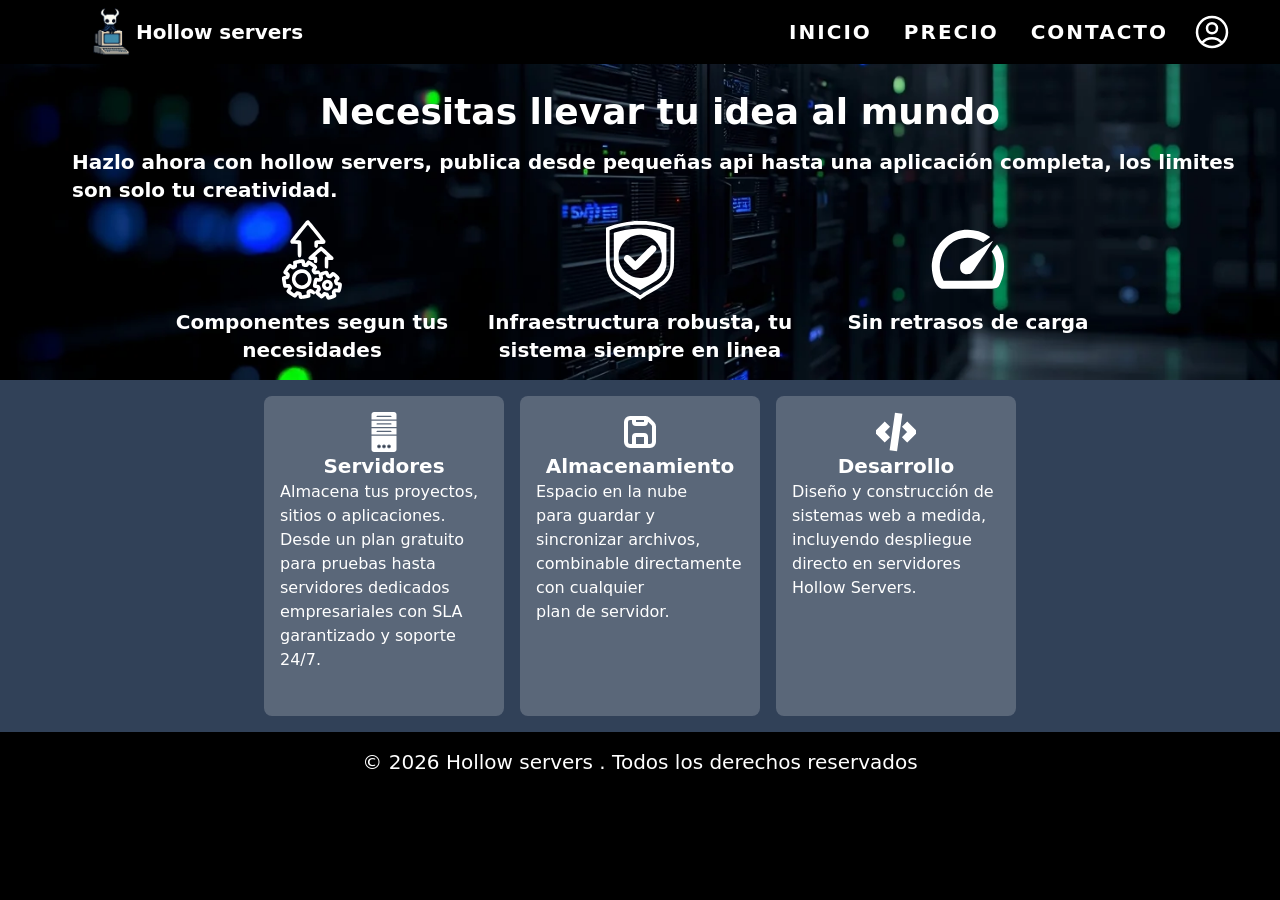
==== commit b522e9ed: "Iconos en tarjetas de información ademas le reduci texto" ====
--- a/HollowServers.html
+++ b/HollowServers.html
@@ -56,7 +56,8 @@
     <div class="h-15"></div>
 
     <!--Inicio-->
-    <section class="flex flex-col lg:flex-col bg-slate-800 p-4 items-center text-sm lg:text-xl text-white font-bold">
+    <section
+        class="flex flex-col lg:flex-col bg-[url('../img/Servers.webp')]   bg-cover bg-scroll bg-center bg-no-repeat p-4 items-center text-sm lg:text-xl text-white font-bold">
         <div class="flex flex-col p-4 gap-4 lg:ml-10">
             <h1 class="text-2xl lg:text-4xl text-center">Necesitas llevar tu idea al mundo</h1>
             <p>Hazlo ahora con hollow servers, publica desde pequeñas api hasta una aplicación completa, los limites son
@@ -120,28 +121,60 @@
     <div class="flex flex-col items-center p-2 bg-slate-700 text-xs lg:text-lg  ">
         <div class="w-full overflow-x-auto">
             <!--Con el overflow x se hace que se pueda scrollear cuando no hay espacio-->
-            <div class="flex flex-row justify-center gap-4 min-w-max p-2 break-all">
+            <div class="flex flex-row justify-center gap-4 min-w-max p-2 text-balance">
                 <!--Con breal-all todas las palbras hacen salto de linea -->
 
                 <div
-                    class="shrink-0 flex flex-col items-center bg-white/20 p-2 h-40 lg:h-80 w-32 lg:w-60 rounded-lg overflow-y-auto">
+                    class="shrink-0 flex flex-col items-center bg-white/20 p-4 h-40 lg:h-80 w-32 lg:w-60 rounded-lg overflow-y-auto">
+                    <svg version="1.0" id="Layer_1" xmlns="http://www.w3.org/2000/svg" class="size-10 fill-white"
+                        xmlns:xlink="http://www.w3.org/1999/xlink" width="800px" height="800px" viewBox="0 0 64 64"
+                        enable-background="new 0 0 64 64" xml:space="preserve">
+                        <g>
+                            <circle fill="#231F20" cx="40" cy="55" r="1" />
+                            <circle fill="#231F20" cx="24" cy="55" r="1" />
+                            <circle fill="#231F20" cx="32" cy="55" r="1" />
+                            <path
+                                d="M12,60c0,2.211,1.789,4,4,4h32c2.211,0,4-1.789,4-4V38H12V60z M40,52c1.657,0,3,1.344,3,3s-1.343,3-3,3 s-3-1.344-3-3S38.343,52,40,52z M32,52c1.657,0,3,1.344,3,3s-1.343,3-3,3s-3-1.344-3-3S30.343,52,32,52z M24,52 c1.657,0,3,1.344,3,3s-1.343,3-3,3s-3-1.344-3-3S22.343,52,24,52z" />
+                            <path 
+                                d="M12,24h40V14H12V24z M21,18h22c0.553,0,1,0.447,1,1s-0.447,1-1,1H21c-0.553,0-1-0.447-1-1S20.447,18,21,18z" />
+                            <path d="M12,36h40V26H12V36z M21,30h22c0.553,0,1,0.447,1,1s-0.447,1-1,1H21c-0.553,0-1-0.447-1-1S20.447,30,21,30z
+		                        " />
+                            <path d="M48,0H16c-2.211,0-4,1.789-4,4v8h40V4C52,1.789,50.211,0,48,0z M43,8H21c-0.553,0-1-0.447-1-1s0.447-1,1-1
+		                        h22c0.553,0,1,0.447,1,1S43.553,8,43,8z" />
+                        </g>
+                    </svg>
                     <h1 class="text-base lg:text-xl font-bold text-center">Servidores</h1>
-                    <p>texto texto</p>
-                    <p>texto texto</p>
+                    <p class="text-base">Almacena tus proyectos, sitios o
+                        aplicaciones. Desde un plan
+                        gratuito para pruebas hasta servidores dedicados empresariales con SLA garantizado y soporte
+                        24/7.</p>
                 </div>
 
                 <div
-                    class="shrink-0 flex flex-col items-center bg-white/20 p-2 h-40 lg:h-80 w-32 lg:w-60 rounded-lg overflow-y-auto">
+                    class="shrink-0 flex flex-col items-center bg-white/20 p-4 h-40 lg:h-80 w-32 lg:w-60 rounded-lg overflow-y-auto">
+                    <svg fill="#000000" width="800px" height="800px" viewBox="0 0 200 200" data-name="Layer 1"
+                        class="size-10 fill-white" id="Layer_1" xmlns="http://www.w3.org/2000/svg">
+                        <title />
+                        <path
+                            d="M171,51,148.5,28.5a29.47,29.47,0,0,0-21-8.5H50A30.09,30.09,0,0,0,20,50V150a30.09,30.09,0,0,0,30,30H150a30.09,30.09,0,0,0,30-30V72.5A29.89,29.89,0,0,0,171,51ZM120,40V50H80V40ZM80,160V125h40v35Zm80-10a10,10,0,0,1-10,10H140V125a20.06,20.06,0,0,0-20-20H80a20.06,20.06,0,0,0-20,20v35H50a10,10,0,0,1-10-10V50A10,10,0,0,1,50,40H60V50A20.06,20.06,0,0,0,80,70h40a20.06,20.06,0,0,0,20-20V48.5l17,17a9.87,9.87,0,0,1,3,7V150Z" />
+                    </svg>
                     <h1 class="text-base lg:text-xl font-bold text-center">Almacenamiento</h1>
-                    <p>texto texto</p>
-                    <p>texto texto</p>
+                    <p class="text-base">Espacio en la nube para guardar y sincronizar archivos, combinable directamente
+                        con cualquier
+                        plan de servidor.</p>
                 </div>
 
                 <div
-                    class="shrink-0 flex flex-col items-center bg-white/20 p-2 h-40 lg:h-80 w-32 lg:w-60 rounded-lg overflow-y-auto">
+                    class="shrink-0 flex flex-col items-center bg-white/20 p-4 h-40 lg:h-80 w-32 lg:w-60 rounded-lg overflow-y-auto">
+                    <svg width="800px" height="800px" viewBox="0 0 16 16" 
+                        class="size-10 fill-white stroke-white" xmlns="http://www.w3.org/2000/svg">
+                        <path d="M8.01005 0.858582L6.01005 14.8586L7.98995 15.1414L9.98995 1.14142L8.01005 0.858582Z"/>
+                        <path d="M12.5 11.5L11.0858 10.0858L13.1716 8L11.0858 5.91422L12.5 4.5L16 8L12.5 11.5Z"/>
+                        <path d="M2.82843 8L4.91421 10.0858L3.5 11.5L0 8L3.5 4.5L4.91421 5.91422L2.82843 8Z"/>
+                    </svg>
                     <h1 class="text-base lg:text-xl font-bold text-center">Desarrollo</h1>
-                    <p>texto texto</p>
-                    <p>texto texto lore</p>
+                    <p class="text-base">Diseño y construcción de sistemas web a medida, incluyendo despliegue directo en
+                        servidores Hollow Servers.</p>
                 </div>
             </div>
         </div>
@@ -192,7 +225,7 @@
     <section id="precioM"
         class="flex flex-col p-4 gap-4 fixed inset-0 top-15 items-center justify-center z-20 bg-black/50 backdrop-blur-md hidden">
         <svg xmlns="http://www.w3.org/2000/svg" fill="none" viewBox="0 0 24 24" stroke-width="1.5" stroke="currentColor"
-            class="cerrarModal size-15 border-2 border-white rounded-lg hover:border-red-500 hover:scale-110 hover:stroke-red-500 hover:stroke-2 cursor-pointer self-end">
+            class="cerrarModal size-6 lg:size-15 border-2 border-white rounded-lg hover:border-red-500 hover:scale-110 hover:stroke-red-500 hover:stroke-2 cursor-pointer self-end">
             <path stroke-linecap="round" stroke-linejoin="round" d="M6 18 18 6M6 6l12 12" />
         </svg>
         <div class="flex flex-row p-2 gap-2 rounded-lg bg-white/50">
@@ -208,11 +241,14 @@
         </div>
         <div class="w-full items-center p-4">
             <!--Con el overflow x se hace que se pueda scrollear cuando no hay espacio-->
-            <div class="justify-center w-full justify-center overflow-x-auto bg-black rounded-lg border-2 border-white">
+            <div
+                class="justify-center h-100 md:h-auto w-full justify-center overflow-y-auto lg:snap-x lg:overflow-x-auto bg-black rounded-lg border-2 border-white">
                 <!--Con breal-all todas las palbras hacen salto de linea -->
-                <div id="preciosCuadro" class="flex flex-row justify-start text-sm lg:justify-center p-6 gap-4">
-                    <div
-                        class="shrink-0 flex flex-col items-start bg-white/10 p-4 gap-2 h-50 lg:h-auto w-32 lg:w-60 border border-white rounded-lg overflow-y-auto">
+                <!--Servidores-->
+                <div id="Servidores"
+                    class="Precios-c flex flex-col md:flex-row items-center justify-start text-sm p-4 gap-4 lg:snap-x">
+                    <div
+                        class="shrink-0 flex flex-col items-start bg-white/10 p-4 gap-2 h-auto w-full md:w-60 border border-white rounded-lg overflow-y-auto cursor-pointer hover:border-sky-500 hover:shadow-lg hover:shadow-sky-700">
                         <h1
                             class="text-base lg:text-base font-bold text-center text-black w-full px-2 rounded-xl bg-white">
                             Gratis</h1>
@@ -266,7 +302,7 @@
                     </div>
 
                     <div
-                        class="shrink-0 flex flex-col items-start bg-white/10 p-4 gap-2 h-50 lg:h-auto w-32 lg:w-60 border border-white rounded-lg overflow-y-auto">
+                        class="shrink-0 flex flex-col items-start bg-white/10 p-4 gap-2 h-auto w-full md:w-60 border border-white rounded-lg overflow-y-auto snap-center cursor-pointer hover:border-sky-500 hover:shadow-lg hover:shadow-sky-700">
                         <h1
                             class="text-base lg:text-base font-bold text-center text-black w-full px-2 rounded-xl bg-white">
                             Basico</h1>
@@ -319,7 +355,7 @@
                     </div>
 
                     <div
-                        class="shrink-0 flex flex-col items-start bg-white/10 p-4 gap-2 h-50 lg:h-auto w-32 lg:w-60 border border-white rounded-lg overflow-y-auto">
+                        class="shrink-0 flex flex-col items-start bg-white/10 p-4 gap-2 h-auto w-full md:w-60 border border-white rounded-lg overflow-y-auto snap-center cursor-pointer hover:border-sky-500 hover:shadow-lg hover:shadow-sky-700">
                         <h1
                             class="text-base lg:text-base font-bold text-center text-black w-full px-2 rounded-xl bg-white">
                             Estandar</h1>
@@ -371,7 +407,7 @@
                         </button>
                     </div>
                     <div
-                        class="shrink-0 flex flex-col items-start bg-white/10 p-4 gap-2 h-50 lg:h-auto w-32 lg:w-60 border border-white rounded-lg overflow-y-auto">
+                        class="shrink-0 flex flex-col items-start bg-white/10 p-4 gap-2 h-auto w-full md:w-60 border border-white rounded-lg overflow-y-auto snap-center cursor-pointer hover:border-sky-500 hover:shadow-lg hover:shadow-sky-700">
                         <h1
                             class="text-base lg:text-base font-bold text-center text-black w-full px-2 rounded-xl bg-white">
                             Profesional</h1>
@@ -423,7 +459,7 @@
                         </button>
                     </div>
                     <div
-                        class="shrink-0 flex flex-col items-start bg-white/10 p-4 gap-2 h-50 lg:h-auto w-32 lg:w-60 border border-white rounded-lg overflow-y-auto">
+                        class="shrink-0 flex flex-col items-start bg-white/10 p-4 gap-2 h-auto w-full md:w-60 border border-white rounded-lg overflow-y-auto snap-center cursor-pointer hover:border-sky-500 hover:shadow-lg hover:shadow-sky-700">
                         <h1
                             class="text-base lg:text-base font-bold text-center text-black w-full px-2 rounded-xl bg-white">
                             Empresarial</h1>
@@ -474,6 +510,549 @@
                             </svg>
                         </button>
                     </div>
+
+                    <!-- Espaciador para el padding final -->
+                    <div class="shrink-0 w-1 invisible">h</div>
+                </div>
+                <div id="Almacenamiento"
+                    class="Precios-c flex flex-col md:flex-row items-center justify-start text-sm p-4 gap-4 lg:snap-x hidden">
+                    <div
+                        class="shrink-0 flex flex-col items-start bg-white/10 p-4 gap-2 h-auto w-full md:w-60 border border-white rounded-lg overflow-y-auto cursor-pointer hover:border-sky-500 hover:shadow-lg hover:shadow-sky-700">
+                        <h1
+                            class="text-base lg:text-base font-bold text-center text-black w-full px-2 rounded-xl bg-white">
+                            Gratis Almacenamiento</h1>
+                        <p class="text-xl font-bold">$0/mes</p>
+                        <p><svg xmlns="http://www.w3.org/2000/svg" fill="none" viewBox="0 0 24 24" stroke-width="1.5"
+                                stroke="currentColor" class="size-4 inline">
+                                <path stroke-linecap="round" stroke-linejoin="round" d="m4.5 12.75 6 6 9-13.5" />
+                            </svg>
+                            1vCPU</p>
+                        <p><svg xmlns="http://www.w3.org/2000/svg" fill="none" viewBox="0 0 24 24" stroke-width="1.5"
+                                stroke="currentColor" class="size-4 inline">
+                                <path stroke-linecap="round" stroke-linejoin="round" d="m4.5 12.75 6 6 9-13.5" />
+                            </svg>512MB RAM</p>
+                        <P><svg xmlns="http://www.w3.org/2000/svg" fill="none" viewBox="0 0 24 24" stroke-width="1.5"
+                                stroke="currentColor" class="size-4 inline">
+                                <path stroke-linecap="round" stroke-linejoin="round" d="m4.5 12.75 6 6 9-13.5" />
+                            </svg>10GB SSD</P>
+                        <p><svg xmlns="http://www.w3.org/2000/svg" fill="none" viewBox="0 0 24 24" stroke-width="1.5"
+                                stroke="currentColor" class="size-4 inline">
+                                <path stroke-linecap="round" stroke-linejoin="round" d="m4.5 12.75 6 6 9-13.5" />
+                            </svg>100GB Transferencia</p>
+                        <P><svg xmlns="http://www.w3.org/2000/svg" fill="none" viewBox="0 0 24 24" stroke-width="1.5"
+                                stroke="currentColor" class="size-4 inline">
+                                <path stroke-linecap="round" stroke-linejoin="round" d="m4.5 12.75 6 6 9-13.5" />
+                            </svg>Subdominios Gratuitos</P>
+                        <P><svg xmlns="http://www.w3.org/2000/svg" fill="none" viewBox="0 0 24 24" stroke-width="1.5"
+                                stroke="currentColor" class="size-4 inline">
+                                <path stroke-linecap="round" stroke-linejoin="round" d="m4.5 12.75 6 6 9-13.5" />
+                            </svg>SSL Gratuito</P>
+                        <p><svg xmlns="http://www.w3.org/2000/svg" fill="none" viewBox="0 0 24 24" stroke-width="1.5"
+                                stroke="currentColor" class="size-4 inline">
+                                <path stroke-linecap="round" stroke-linejoin="round" d="M6 18 18 6M6 6l12 12" />
+                            </svg>
+                            Soporte</p>
+                        <p><svg xmlns="http://www.w3.org/2000/svg" fill="none" viewBox="0 0 24 24" stroke-width="1.5"
+                                stroke="currentColor" class="size-4 inline">
+                                <path stroke-linecap="round" stroke-linejoin="round" d="M6 18 18 6M6 6l12 12" />
+                            </svg>
+                            Copias de seguridad automaticas</p>
+                        <button
+                            class="self-center border-2 border-white p-2 rounded-lg cursor-pointer hover:scale-105 transition delay-50 duration-300 group">Empezar
+                            Gratis
+                            <svg xmlns="http://www.w3.org/2000/svg" fill="none" viewBox="0 0 24 24" stroke-width="1.5"
+                                stroke="currentColor"
+                                class="size-4 inline group-hover:-translate-y-1 group-hover:translate-x-1 transition delay-50 duration-300">
+                                <path stroke-linecap="round" stroke-linejoin="round"
+                                    d="m4.5 19.5 15-15m0 0H8.25m11.25 0v11.25" />
+                            </svg>
+                        </button>
+
+                    </div>
+
+                    <div
+                        class="shrink-0 flex flex-col items-start bg-white/10 p-4 gap-2 h-auto w-full md:w-60 border border-white rounded-lg overflow-y-auto snap-center">
+                        <h1
+                            class="text-base lg:text-base font-bold text-center text-black w-full px-2 rounded-xl bg-white">
+                            Basico</h1>
+                        <p class="text-xl font-bold">$10/mes</p>
+                        <p><svg xmlns="http://www.w3.org/2000/svg" fill="none" viewBox="0 0 24 24" stroke-width="1.5"
+                                stroke="currentColor" class="size-4 inline">
+                                <path stroke-linecap="round" stroke-linejoin="round" d="m4.5 12.75 6 6 9-13.5" />
+                            </svg>
+                            1vCPU</p>
+                        <p><svg xmlns="http://www.w3.org/2000/svg" fill="none" viewBox="0 0 24 24" stroke-width="1.5"
+                                stroke="currentColor" class="size-4 inline">
+                                <path stroke-linecap="round" stroke-linejoin="round" d="m4.5 12.75 6 6 9-13.5" />
+                            </svg>1GB RAM</p>
+                        <P><svg xmlns="http://www.w3.org/2000/svg" fill="none" viewBox="0 0 24 24" stroke-width="1.5"
+                                stroke="currentColor" class="size-4 inline">
+                                <path stroke-linecap="round" stroke-linejoin="round" d="m4.5 12.75 6 6 9-13.5" />
+                            </svg>25GB SSD</P>
+                        <p><svg xmlns="http://www.w3.org/2000/svg" fill="none" viewBox="0 0 24 24" stroke-width="1.5"
+                                stroke="currentColor" class="size-4 inline">
+                                <path stroke-linecap="round" stroke-linejoin="round" d="m4.5 12.75 6 6 9-13.5" />
+                            </svg>500GB Transferencia</p>
+                        <P><svg xmlns="http://www.w3.org/2000/svg" fill="none" viewBox="0 0 24 24" stroke-width="1.5"
+                                stroke="currentColor" class="size-4 inline">
+                                <path stroke-linecap="round" stroke-linejoin="round" d="m4.5 12.75 6 6 9-13.5" />
+                            </svg>1 Dominio Gratuito</P>
+                        <P><svg xmlns="http://www.w3.org/2000/svg" fill="none" viewBox="0 0 24 24" stroke-width="1.5"
+                                stroke="currentColor" class="size-4 inline">
+                                <path stroke-linecap="round" stroke-linejoin="round" d="m4.5 12.75 6 6 9-13.5" />
+                            </svg>SSL Gratuito</P>
+                        <p><svg xmlns="http://www.w3.org/2000/svg" fill="none" viewBox="0 0 24 24" stroke-width="1.5"
+                                stroke="currentColor" class="size-4 inline">
+                                <path stroke-linecap="round" stroke-linejoin="round" d="m4.5 12.75 6 6 9-13.5" />
+                            </svg>
+                            Soporte por correo</p>
+                        <p><svg xmlns="http://www.w3.org/2000/svg" fill="none" viewBox="0 0 24 24" stroke-width="1.5"
+                                stroke="currentColor" class="size-4 inline">
+                                <path stroke-linecap="round" stroke-linejoin="round" d="M6 18 18 6M6 6l12 12" />
+                            </svg>
+                            Copias de seguridad automaticas</p>
+                        <button
+                            class="self-center border-2 border-white p-2 rounded-lg cursor-pointer hover:scale-105 transition delay-50 duration-300 group">Ver
+                            plan
+                            <svg xmlns="http://www.w3.org/2000/svg" fill="none" viewBox="0 0 24 24" stroke-width="1.5"
+                                stroke="currentColor"
+                                class="size-4 inline group-hover:-translate-y-1 group-hover:translate-x-1 transition delay-50 duration-300">
+                                <path stroke-linecap="round" stroke-linejoin="round"
+                                    d="m4.5 19.5 15-15m0 0H8.25m11.25 0v11.25" />
+                            </svg>
+                        </button>
+                    </div>
+
+                    <div
+                        class="shrink-0 flex flex-col items-start bg-white/10 p-4 gap-2 h-auto w-full md:w-60 border border-white rounded-lg overflow-y-auto snap-center">
+                        <h1
+                            class="text-base lg:text-base font-bold text-center text-black w-full px-2 rounded-xl bg-white">
+                            Estandar</h1>
+                        <p class="text-xl font-bold">$20/mes</p>
+                        <p><svg xmlns="http://www.w3.org/2000/svg" fill="none" viewBox="0 0 24 24" stroke-width="1.5"
+                                stroke="currentColor" class="size-4 inline">
+                                <path stroke-linecap="round" stroke-linejoin="round" d="m4.5 12.75 6 6 9-13.5" />
+                            </svg>
+                            2vCPU</p>
+                        <p><svg xmlns="http://www.w3.org/2000/svg" fill="none" viewBox="0 0 24 24" stroke-width="1.5"
+                                stroke="currentColor" class="size-4 inline">
+                                <path stroke-linecap="round" stroke-linejoin="round" d="m4.5 12.75 6 6 9-13.5" />
+                            </svg>3GB RAM</p>
+                        <P><svg xmlns="http://www.w3.org/2000/svg" fill="none" viewBox="0 0 24 24" stroke-width="1.5"
+                                stroke="currentColor" class="size-4 inline">
+                                <path stroke-linecap="round" stroke-linejoin="round" d="m4.5 12.75 6 6 9-13.5" />
+                            </svg>50GB SSD</P>
+                        <p><svg xmlns="http://www.w3.org/2000/svg" fill="none" viewBox="0 0 24 24" stroke-width="1.5"
+                                stroke="currentColor" class="size-4 inline">
+                                <path stroke-linecap="round" stroke-linejoin="round" d="m4.5 12.75 6 6 9-13.5" />
+                            </svg>1TB Transferencia</p>
+                        <P><svg xmlns="http://www.w3.org/2000/svg" fill="none" viewBox="0 0 24 24" stroke-width="1.5"
+                                stroke="currentColor" class="size-4 inline">
+                                <path stroke-linecap="round" stroke-linejoin="round" d="m4.5 12.75 6 6 9-13.5" />
+                            </svg>3 Dominios Gratuitos</P>
+                        <P><svg xmlns="http://www.w3.org/2000/svg" fill="none" viewBox="0 0 24 24" stroke-width="1.5"
+                                stroke="currentColor" class="size-4 inline">
+                                <path stroke-linecap="round" stroke-linejoin="round" d="m4.5 12.75 6 6 9-13.5" />
+                            </svg>SSL Gratuito</P>
+                        <p><svg xmlns="http://www.w3.org/2000/svg" fill="none" viewBox="0 0 24 24" stroke-width="1.5"
+                                stroke="currentColor" class="size-4 inline">
+                                <path stroke-linecap="round" stroke-linejoin="round" d="m4.5 12.75 6 6 9-13.5" />
+                            </svg>
+                            Soporte 24/7</p>
+                        <p><svg xmlns="http://www.w3.org/2000/svg" fill="none" viewBox="0 0 24 24" stroke-width="1.5"
+                                stroke="currentColor" class="size-4 inline">
+                                <path stroke-linecap="round" stroke-linejoin="round" d="m4.5 12.75 6 6 9-13.5" />
+                            </svg>
+                            Copias de seguridad automaticas</p>
+                        <button
+                            class="self-center border-2 border-white p-2 rounded-lg cursor-pointer hover:scale-105 transition delay-50 duration-300 group">Ver
+                            plan
+                            <svg xmlns="http://www.w3.org/2000/svg" fill="none" viewBox="0 0 24 24" stroke-width="1.5"
+                                stroke="currentColor"
+                                class="size-4 inline group-hover:-translate-y-1 group-hover:translate-x-1 transition delay-50 duration-300">
+                                <path stroke-linecap="round" stroke-linejoin="round"
+                                    d="m4.5 19.5 15-15m0 0H8.25m11.25 0v11.25" />
+                            </svg>
+                        </button>
+                    </div>
+                    <div
+                        class="shrink-0 flex flex-col items-start bg-white/10 p-4 gap-2 h-auto w-full md:w-60 border border-white rounded-lg overflow-y-auto snap-center">
+                        <h1
+                            class="text-base lg:text-base font-bold text-center text-black w-full px-2 rounded-xl bg-white">
+                            Profesional</h1>
+                        <p class="text-xl font-bold">$35/mes</p>
+                        <p><svg xmlns="http://www.w3.org/2000/svg" fill="none" viewBox="0 0 24 24" stroke-width="1.5"
+                                stroke="currentColor" class="size-4 inline">
+                                <path stroke-linecap="round" stroke-linejoin="round" d="m4.5 12.75 6 6 9-13.5" />
+                            </svg>
+                            4vCPU</p>
+                        <p><svg xmlns="http://www.w3.org/2000/svg" fill="none" viewBox="0 0 24 24" stroke-width="1.5"
+                                stroke="currentColor" class="size-4 inline">
+                                <path stroke-linecap="round" stroke-linejoin="round" d="m4.5 12.75 6 6 9-13.5" />
+                            </svg>8GB RAM</p>
+                        <P><svg xmlns="http://www.w3.org/2000/svg" fill="none" viewBox="0 0 24 24" stroke-width="1.5"
+                                stroke="currentColor" class="size-4 inline">
+                                <path stroke-linecap="round" stroke-linejoin="round" d="m4.5 12.75 6 6 9-13.5" />
+                            </svg>100GB SSD</P>
+                        <p><svg xmlns="http://www.w3.org/2000/svg" fill="none" viewBox="0 0 24 24" stroke-width="1.5"
+                                stroke="currentColor" class="size-4 inline">
+                                <path stroke-linecap="round" stroke-linejoin="round" d="m4.5 12.75 6 6 9-13.5" />
+                            </svg>2TB Transferencia</p>
+                        <P><svg xmlns="http://www.w3.org/2000/svg" fill="none" viewBox="0 0 24 24" stroke-width="1.5"
+                                stroke="currentColor" class="size-4 inline">
+                                <path stroke-linecap="round" stroke-linejoin="round" d="m4.5 12.75 6 6 9-13.5" />
+                            </svg>7 Dominios Gratuitos</P>
+                        <P><svg xmlns="http://www.w3.org/2000/svg" fill="none" viewBox="0 0 24 24" stroke-width="1.5"
+                                stroke="currentColor" class="size-4 inline">
+                                <path stroke-linecap="round" stroke-linejoin="round" d="m4.5 12.75 6 6 9-13.5" />
+                            </svg>SSL Gratuito + Panel avanzado</P>
+                        <p><svg xmlns="http://www.w3.org/2000/svg" fill="none" viewBox="0 0 24 24" stroke-width="1.5"
+                                stroke="currentColor" class="size-4 inline">
+                                <path stroke-linecap="round" stroke-linejoin="round" d="m4.5 12.75 6 6 9-13.5" />
+                            </svg>
+                            Soporte 24/7</p>
+                        <p><svg xmlns="http://www.w3.org/2000/svg" fill="none" viewBox="0 0 24 24" stroke-width="1.5"
+                                stroke="currentColor" class="size-4 inline">
+                                <path stroke-linecap="round" stroke-linejoin="round" d="m4.5 12.75 6 6 9-13.5" />
+                            </svg>
+                            Copias de seguridad Diarias</p>
+                        <button
+                            class="self-center border-2 border-white p-2 rounded-lg cursor-pointer hover:scale-105 transition delay-50 duration-300 group">Ver
+                            plan
+                            <svg xmlns="http://www.w3.org/2000/svg" fill="none" viewBox="0 0 24 24" stroke-width="1.5"
+                                stroke="currentColor"
+                                class="size-4 inline group-hover:-translate-y-1 group-hover:translate-x-1 transition delay-50 duration-300">
+                                <path stroke-linecap="round" stroke-linejoin="round"
+                                    d="m4.5 19.5 15-15m0 0H8.25m11.25 0v11.25" />
+                            </svg>
+                        </button>
+                    </div>
+                    <div
+                        class="shrink-0 flex flex-col items-start bg-white/10 p-4 gap-2 h-auto w-full md:w-60 border border-white rounded-lg overflow-y-auto snap-center">
+                        <h1
+                            class="text-base lg:text-base font-bold text-center text-black w-full px-2 rounded-xl bg-white">
+                            Empresarial</h1>
+                        <p class="text-xl font-bold">$100/mes</p>
+                        <p><svg xmlns="http://www.w3.org/2000/svg" fill="none" viewBox="0 0 24 24" stroke-width="1.5"
+                                stroke="currentColor" class="size-4 inline">
+                                <path stroke-linecap="round" stroke-linejoin="round" d="m4.5 12.75 6 6 9-13.5" />
+                            </svg>
+                            8vCPU</p>
+                        <p><svg xmlns="http://www.w3.org/2000/svg" fill="none" viewBox="0 0 24 24" stroke-width="1.5"
+                                stroke="currentColor" class="size-4 inline">
+                                <path stroke-linecap="round" stroke-linejoin="round" d="m4.5 12.75 6 6 9-13.5" />
+                            </svg>16GB RAM</p>
+                        <P><svg xmlns="http://www.w3.org/2000/svg" fill="none" viewBox="0 0 24 24" stroke-width="1.5"
+                                stroke="currentColor" class="size-4 inline">
+                                <path stroke-linecap="round" stroke-linejoin="round" d="m4.5 12.75 6 6 9-13.5" />
+                            </svg>1TB SSD</P>
+                        <p><svg xmlns="http://www.w3.org/2000/svg" fill="none" viewBox="0 0 24 24" stroke-width="1.5"
+                                stroke="currentColor" class="size-4 inline">
+                                <path stroke-linecap="round" stroke-linejoin="round" d="m4.5 12.75 6 6 9-13.5" />
+                            </svg>Transferencia sin limites</p>
+                        <P><svg xmlns="http://www.w3.org/2000/svg" fill="none" viewBox="0 0 24 24" stroke-width="1.5"
+                                stroke="currentColor" class="size-4 inline">
+                                <path stroke-linecap="round" stroke-linejoin="round" d="m4.5 12.75 6 6 9-13.5" />
+                            </svg>12 Dominios Gratuitos</P>
+                        <P><svg xmlns="http://www.w3.org/2000/svg" fill="none" viewBox="0 0 24 24" stroke-width="1.5"
+                                stroke="currentColor" class="size-4 inline">
+                                <path stroke-linecap="round" stroke-linejoin="round" d="m4.5 12.75 6 6 9-13.5" />
+                            </svg>SLA 99.9%</P>
+                        <p><svg xmlns="http://www.w3.org/2000/svg" fill="none" viewBox="0 0 24 24" stroke-width="1.5"
+                                stroke="currentColor" class="size-4 inline">
+                                <path stroke-linecap="round" stroke-linejoin="round" d="m4.5 12.75 6 6 9-13.5" />
+                            </svg>
+                            Soporte 24/7</p>
+                        <p><svg xmlns="http://www.w3.org/2000/svg" fill="none" viewBox="0 0 24 24" stroke-width="1.5"
+                                stroke="currentColor" class="size-4 inline">
+                                <path stroke-linecap="round" stroke-linejoin="round" d="m4.5 12.75 6 6 9-13.5" />
+                            </svg>
+                            Copias de seguridad automaticas</p>
+                        <button
+                            class="self-center border-2 border-white p-2 rounded-lg cursor-pointer hover:scale-105 transition delay-50 duration-300 group">Ver
+                            plan
+                            <svg xmlns="http://www.w3.org/2000/svg" fill="none" viewBox="0 0 24 24" stroke-width="1.5"
+                                stroke="currentColor"
+                                class="size-4 inline group-hover:-translate-y-1 group-hover:translate-x-1 transition delay-50 duration-300">
+                                <path stroke-linecap="round" stroke-linejoin="round"
+                                    d="m4.5 19.5 15-15m0 0H8.25m11.25 0v11.25" />
+                            </svg>
+                        </button>
+                    </div>
+
+                    <!-- Espaciador para el padding final -->
+                    <div class="shrink-0 w-1 invisible">h</div>
+                </div>
+
+                <!--Precios de desarrollo-->
+                <div id="Desarrollo"
+                    class="Precios-c flex flex-col md:flex-row items-center justify-start text-sm p-4 gap-4 lg:snap-x hidden">
+                    <div
+                        class="shrink-0 flex flex-col items-start bg-white/10 p-4 gap-2 h-auto w-full md:w-60 border border-white rounded-lg overflow-y-auto">
+                        <h1
+                            class="text-base lg:text-base font-bold text-center text-black w-full px-2 rounded-xl bg-white">
+                            Gratis Desarrollo</h1>
+                        <p class="text-xl font-bold">$0/mes</p>
+                        <p><svg xmlns="http://www.w3.org/2000/svg" fill="none" viewBox="0 0 24 24" stroke-width="1.5"
+                                stroke="currentColor" class="size-4 inline">
+                                <path stroke-linecap="round" stroke-linejoin="round" d="m4.5 12.75 6 6 9-13.5" />
+                            </svg>
+                            1vCPU</p>
+                        <p><svg xmlns="http://www.w3.org/2000/svg" fill="none" viewBox="0 0 24 24" stroke-width="1.5"
+                                stroke="currentColor" class="size-4 inline">
+                                <path stroke-linecap="round" stroke-linejoin="round" d="m4.5 12.75 6 6 9-13.5" />
+                            </svg>512MB RAM</p>
+                        <P><svg xmlns="http://www.w3.org/2000/svg" fill="none" viewBox="0 0 24 24" stroke-width="1.5"
+                                stroke="currentColor" class="size-4 inline">
+                                <path stroke-linecap="round" stroke-linejoin="round" d="m4.5 12.75 6 6 9-13.5" />
+                            </svg>10GB SSD</P>
+                        <p><svg xmlns="http://www.w3.org/2000/svg" fill="none" viewBox="0 0 24 24" stroke-width="1.5"
+                                stroke="currentColor" class="size-4 inline">
+                                <path stroke-linecap="round" stroke-linejoin="round" d="m4.5 12.75 6 6 9-13.5" />
+                            </svg>100GB Transferencia</p>
+                        <P><svg xmlns="http://www.w3.org/2000/svg" fill="none" viewBox="0 0 24 24" stroke-width="1.5"
+                                stroke="currentColor" class="size-4 inline">
+                                <path stroke-linecap="round" stroke-linejoin="round" d="m4.5 12.75 6 6 9-13.5" />
+                            </svg>Subdominios Gratuitos</P>
+                        <P><svg xmlns="http://www.w3.org/2000/svg" fill="none" viewBox="0 0 24 24" stroke-width="1.5"
+                                stroke="currentColor" class="size-4 inline">
+                                <path stroke-linecap="round" stroke-linejoin="round" d="m4.5 12.75 6 6 9-13.5" />
+                            </svg>SSL Gratuito</P>
+                        <p><svg xmlns="http://www.w3.org/2000/svg" fill="none" viewBox="0 0 24 24" stroke-width="1.5"
+                                stroke="currentColor" class="size-4 inline">
+                                <path stroke-linecap="round" stroke-linejoin="round" d="M6 18 18 6M6 6l12 12" />
+                            </svg>
+                            Soporte</p>
+                        <p><svg xmlns="http://www.w3.org/2000/svg" fill="none" viewBox="0 0 24 24" stroke-width="1.5"
+                                stroke="currentColor" class="size-4 inline">
+                                <path stroke-linecap="round" stroke-linejoin="round" d="M6 18 18 6M6 6l12 12" />
+                            </svg>
+                            Copias de seguridad automaticas</p>
+                        <button
+                            class="self-center border-2 border-white p-2 rounded-lg cursor-pointer hover:scale-105 transition delay-50 duration-300 group">Empezar
+                            Gratis
+                            <svg xmlns="http://www.w3.org/2000/svg" fill="none" viewBox="0 0 24 24" stroke-width="1.5"
+                                stroke="currentColor"
+                                class="size-4 inline group-hover:-translate-y-1 group-hover:translate-x-1 transition delay-50 duration-300">
+                                <path stroke-linecap="round" stroke-linejoin="round"
+                                    d="m4.5 19.5 15-15m0 0H8.25m11.25 0v11.25" />
+                            </svg>
+                        </button>
+
+                    </div>
+
+                    <div
+                        class="shrink-0 flex flex-col items-start bg-white/10 p-4 gap-2 h-auto w-full md:w-60 border border-white rounded-lg overflow-y-auto snap-center">
+                        <h1
+                            class="text-base lg:text-base font-bold text-center text-black w-full px-2 rounded-xl bg-white">
+                            Basico</h1>
+                        <p class="text-xl font-bold">$10/mes</p>
+                        <p><svg xmlns="http://www.w3.org/2000/svg" fill="none" viewBox="0 0 24 24" stroke-width="1.5"
+                                stroke="currentColor" class="size-4 inline">
+                                <path stroke-linecap="round" stroke-linejoin="round" d="m4.5 12.75 6 6 9-13.5" />
+                            </svg>
+                            1vCPU</p>
+                        <p><svg xmlns="http://www.w3.org/2000/svg" fill="none" viewBox="0 0 24 24" stroke-width="1.5"
+                                stroke="currentColor" class="size-4 inline">
+                                <path stroke-linecap="round" stroke-linejoin="round" d="m4.5 12.75 6 6 9-13.5" />
+                            </svg>1GB RAM</p>
+                        <P><svg xmlns="http://www.w3.org/2000/svg" fill="none" viewBox="0 0 24 24" stroke-width="1.5"
+                                stroke="currentColor" class="size-4 inline">
+                                <path stroke-linecap="round" stroke-linejoin="round" d="m4.5 12.75 6 6 9-13.5" />
+                            </svg>25GB SSD</P>
+                        <p><svg xmlns="http://www.w3.org/2000/svg" fill="none" viewBox="0 0 24 24" stroke-width="1.5"
+                                stroke="currentColor" class="size-4 inline">
+                                <path stroke-linecap="round" stroke-linejoin="round" d="m4.5 12.75 6 6 9-13.5" />
+                            </svg>500GB Transferencia</p>
+                        <P><svg xmlns="http://www.w3.org/2000/svg" fill="none" viewBox="0 0 24 24" stroke-width="1.5"
+                                stroke="currentColor" class="size-4 inline">
+                                <path stroke-linecap="round" stroke-linejoin="round" d="m4.5 12.75 6 6 9-13.5" />
+                            </svg>1 Dominio Gratuito</P>
+                        <P><svg xmlns="http://www.w3.org/2000/svg" fill="none" viewBox="0 0 24 24" stroke-width="1.5"
+                                stroke="currentColor" class="size-4 inline">
+                                <path stroke-linecap="round" stroke-linejoin="round" d="m4.5 12.75 6 6 9-13.5" />
+                            </svg>SSL Gratuito</P>
+                        <p><svg xmlns="http://www.w3.org/2000/svg" fill="none" viewBox="0 0 24 24" stroke-width="1.5"
+                                stroke="currentColor" class="size-4 inline">
+                                <path stroke-linecap="round" stroke-linejoin="round" d="m4.5 12.75 6 6 9-13.5" />
+                            </svg>
+                            Soporte por correo</p>
+                        <p><svg xmlns="http://www.w3.org/2000/svg" fill="none" viewBox="0 0 24 24" stroke-width="1.5"
+                                stroke="currentColor" class="size-4 inline">
+                                <path stroke-linecap="round" stroke-linejoin="round" d="M6 18 18 6M6 6l12 12" />
+                            </svg>
+                            Copias de seguridad automaticas</p>
+                        <button
+                            class="self-center border-2 border-white p-2 rounded-lg cursor-pointer hover:scale-105 transition delay-50 duration-300 group">Ver
+                            plan
+                            <svg xmlns="http://www.w3.org/2000/svg" fill="none" viewBox="0 0 24 24" stroke-width="1.5"
+                                stroke="currentColor"
+                                class="size-4 inline group-hover:-translate-y-1 group-hover:translate-x-1 transition delay-50 duration-300">
+                                <path stroke-linecap="round" stroke-linejoin="round"
+                                    d="m4.5 19.5 15-15m0 0H8.25m11.25 0v11.25" />
+                            </svg>
+                        </button>
+                    </div>
+
+                    <div
+                        class="shrink-0 flex flex-col items-start bg-white/10 p-4 gap-2 h-auto w-full md:w-60 border border-white rounded-lg overflow-y-auto snap-center">
+                        <h1
+                            class="text-base lg:text-base font-bold text-center text-black w-full px-2 rounded-xl bg-white">
+                            Estandar</h1>
+                        <p class="text-xl font-bold">$20/mes</p>
+                        <p><svg xmlns="http://www.w3.org/2000/svg" fill="none" viewBox="0 0 24 24" stroke-width="1.5"
+                                stroke="currentColor" class="size-4 inline">
+                                <path stroke-linecap="round" stroke-linejoin="round" d="m4.5 12.75 6 6 9-13.5" />
+                            </svg>
+                            2vCPU</p>
+                        <p><svg xmlns="http://www.w3.org/2000/svg" fill="none" viewBox="0 0 24 24" stroke-width="1.5"
+                                stroke="currentColor" class="size-4 inline">
+                                <path stroke-linecap="round" stroke-linejoin="round" d="m4.5 12.75 6 6 9-13.5" />
+                            </svg>3GB RAM</p>
+                        <P><svg xmlns="http://www.w3.org/2000/svg" fill="none" viewBox="0 0 24 24" stroke-width="1.5"
+                                stroke="currentColor" class="size-4 inline">
+                                <path stroke-linecap="round" stroke-linejoin="round" d="m4.5 12.75 6 6 9-13.5" />
+                            </svg>50GB SSD</P>
+                        <p><svg xmlns="http://www.w3.org/2000/svg" fill="none" viewBox="0 0 24 24" stroke-width="1.5"
+                                stroke="currentColor" class="size-4 inline">
+                                <path stroke-linecap="round" stroke-linejoin="round" d="m4.5 12.75 6 6 9-13.5" />
+                            </svg>1TB Transferencia</p>
+                        <P><svg xmlns="http://www.w3.org/2000/svg" fill="none" viewBox="0 0 24 24" stroke-width="1.5"
+                                stroke="currentColor" class="size-4 inline">
+                                <path stroke-linecap="round" stroke-linejoin="round" d="m4.5 12.75 6 6 9-13.5" />
+                            </svg>3 Dominios Gratuitos</P>
+                        <P><svg xmlns="http://www.w3.org/2000/svg" fill="none" viewBox="0 0 24 24" stroke-width="1.5"
+                                stroke="currentColor" class="size-4 inline">
+                                <path stroke-linecap="round" stroke-linejoin="round" d="m4.5 12.75 6 6 9-13.5" />
+                            </svg>SSL Gratuito</P>
+                        <p><svg xmlns="http://www.w3.org/2000/svg" fill="none" viewBox="0 0 24 24" stroke-width="1.5"
+                                stroke="currentColor" class="size-4 inline">
+                                <path stroke-linecap="round" stroke-linejoin="round" d="m4.5 12.75 6 6 9-13.5" />
+                            </svg>
+                            Soporte 24/7</p>
+                        <p><svg xmlns="http://www.w3.org/2000/svg" fill="none" viewBox="0 0 24 24" stroke-width="1.5"
+                                stroke="currentColor" class="size-4 inline">
+                                <path stroke-linecap="round" stroke-linejoin="round" d="m4.5 12.75 6 6 9-13.5" />
+                            </svg>
+                            Copias de seguridad automaticas</p>
+                        <button
+                            class="self-center border-2 border-white p-2 rounded-lg cursor-pointer hover:scale-105 transition delay-50 duration-300 group">Ver
+                            plan
+                            <svg xmlns="http://www.w3.org/2000/svg" fill="none" viewBox="0 0 24 24" stroke-width="1.5"
+                                stroke="currentColor"
+                                class="size-4 inline group-hover:-translate-y-1 group-hover:translate-x-1 transition delay-50 duration-300">
+                                <path stroke-linecap="round" stroke-linejoin="round"
+                                    d="m4.5 19.5 15-15m0 0H8.25m11.25 0v11.25" />
+                            </svg>
+                        </button>
+                    </div>
+                    <div
+                        class="shrink-0 flex flex-col items-start bg-white/10 p-4 gap-2 h-auto w-full md:w-60 border border-white rounded-lg overflow-y-auto snap-center">
+                        <h1
+                            class="text-base lg:text-base font-bold text-center text-black w-full px-2 rounded-xl bg-white">
+                            Profesional</h1>
+                        <p class="text-xl font-bold">$35/mes</p>
+                        <p><svg xmlns="http://www.w3.org/2000/svg" fill="none" viewBox="0 0 24 24" stroke-width="1.5"
+                                stroke="currentColor" class="size-4 inline">
+                                <path stroke-linecap="round" stroke-linejoin="round" d="m4.5 12.75 6 6 9-13.5" />
+                            </svg>
+                            4vCPU</p>
+                        <p><svg xmlns="http://www.w3.org/2000/svg" fill="none" viewBox="0 0 24 24" stroke-width="1.5"
+                                stroke="currentColor" class="size-4 inline">
+                                <path stroke-linecap="round" stroke-linejoin="round" d="m4.5 12.75 6 6 9-13.5" />
+                            </svg>8GB RAM</p>
+                        <P><svg xmlns="http://www.w3.org/2000/svg" fill="none" viewBox="0 0 24 24" stroke-width="1.5"
+                                stroke="currentColor" class="size-4 inline">
+                                <path stroke-linecap="round" stroke-linejoin="round" d="m4.5 12.75 6 6 9-13.5" />
+                            </svg>100GB SSD</P>
+                        <p><svg xmlns="http://www.w3.org/2000/svg" fill="none" viewBox="0 0 24 24" stroke-width="1.5"
+                                stroke="currentColor" class="size-4 inline">
+                                <path stroke-linecap="round" stroke-linejoin="round" d="m4.5 12.75 6 6 9-13.5" />
+                            </svg>2TB Transferencia</p>
+                        <P><svg xmlns="http://www.w3.org/2000/svg" fill="none" viewBox="0 0 24 24" stroke-width="1.5"
+                                stroke="currentColor" class="size-4 inline">
+                                <path stroke-linecap="round" stroke-linejoin="round" d="m4.5 12.75 6 6 9-13.5" />
+                            </svg>7 Dominios Gratuitos</P>
+                        <P><svg xmlns="http://www.w3.org/2000/svg" fill="none" viewBox="0 0 24 24" stroke-width="1.5"
+                                stroke="currentColor" class="size-4 inline">
+                                <path stroke-linecap="round" stroke-linejoin="round" d="m4.5 12.75 6 6 9-13.5" />
+                            </svg>SSL Gratuito + Panel avanzado</P>
+                        <p><svg xmlns="http://www.w3.org/2000/svg" fill="none" viewBox="0 0 24 24" stroke-width="1.5"
+                                stroke="currentColor" class="size-4 inline">
+                                <path stroke-linecap="round" stroke-linejoin="round" d="m4.5 12.75 6 6 9-13.5" />
+                            </svg>
+                            Soporte 24/7</p>
+                        <p><svg xmlns="http://www.w3.org/2000/svg" fill="none" viewBox="0 0 24 24" stroke-width="1.5"
+                                stroke="currentColor" class="size-4 inline">
+                                <path stroke-linecap="round" stroke-linejoin="round" d="m4.5 12.75 6 6 9-13.5" />
+                            </svg>
+                            Copias de seguridad Diarias</p>
+                        <button
+                            class="self-center border-2 border-white p-2 rounded-lg cursor-pointer hover:scale-105 transition delay-50 duration-300 group">Ver
+                            plan
+                            <svg xmlns="http://www.w3.org/2000/svg" fill="none" viewBox="0 0 24 24" stroke-width="1.5"
+                                stroke="currentColor"
+                                class="size-4 inline group-hover:-translate-y-1 group-hover:translate-x-1 transition delay-50 duration-300">
+                                <path stroke-linecap="round" stroke-linejoin="round"
+                                    d="m4.5 19.5 15-15m0 0H8.25m11.25 0v11.25" />
+                            </svg>
+                        </button>
+                    </div>
+                    <div
+                        class="shrink-0 flex flex-col items-start bg-white/10 p-4 gap-2 h-auto w-full md:w-60 border border-white rounded-lg overflow-y-auto snap-center">
+                        <h1
+                            class="text-base lg:text-base font-bold text-center text-black w-full px-2 rounded-xl bg-white">
+                            Empresarial</h1>
+                        <p class="text-xl font-bold">$100/mes</p>
+                        <p><svg xmlns="http://www.w3.org/2000/svg" fill="none" viewBox="0 0 24 24" stroke-width="1.5"
+                                stroke="currentColor" class="size-4 inline">
+                                <path stroke-linecap="round" stroke-linejoin="round" d="m4.5 12.75 6 6 9-13.5" />
+                            </svg>
+                            8vCPU</p>
+                        <p><svg xmlns="http://www.w3.org/2000/svg" fill="none" viewBox="0 0 24 24" stroke-width="1.5"
+                                stroke="currentColor" class="size-4 inline">
+                                <path stroke-linecap="round" stroke-linejoin="round" d="m4.5 12.75 6 6 9-13.5" />
+                            </svg>16GB RAM</p>
+                        <P><svg xmlns="http://www.w3.org/2000/svg" fill="none" viewBox="0 0 24 24" stroke-width="1.5"
+                                stroke="currentColor" class="size-4 inline">
+                                <path stroke-linecap="round" stroke-linejoin="round" d="m4.5 12.75 6 6 9-13.5" />
+                            </svg>1TB SSD</P>
+                        <p><svg xmlns="http://www.w3.org/2000/svg" fill="none" viewBox="0 0 24 24" stroke-width="1.5"
+                                stroke="currentColor" class="size-4 inline">
+                                <path stroke-linecap="round" stroke-linejoin="round" d="m4.5 12.75 6 6 9-13.5" />
+                            </svg>Transferencia sin limites</p>
+                        <P><svg xmlns="http://www.w3.org/2000/svg" fill="none" viewBox="0 0 24 24" stroke-width="1.5"
+                                stroke="currentColor" class="size-4 inline">
+                                <path stroke-linecap="round" stroke-linejoin="round" d="m4.5 12.75 6 6 9-13.5" />
+                            </svg>12 Dominios Gratuitos</P>
+                        <P><svg xmlns="http://www.w3.org/2000/svg" fill="none" viewBox="0 0 24 24" stroke-width="1.5"
+                                stroke="currentColor" class="size-4 inline">
+                                <path stroke-linecap="round" stroke-linejoin="round" d="m4.5 12.75 6 6 9-13.5" />
+                            </svg>SLA 99.9%</P>
+                        <p><svg xmlns="http://www.w3.org/2000/svg" fill="none" viewBox="0 0 24 24" stroke-width="1.5"
+                                stroke="currentColor" class="size-4 inline">
+                                <path stroke-linecap="round" stroke-linejoin="round" d="m4.5 12.75 6 6 9-13.5" />
+                            </svg>
+                            Soporte 24/7</p>
+                        <p><svg xmlns="http://www.w3.org/2000/svg" fill="none" viewBox="0 0 24 24" stroke-width="1.5"
+                                stroke="currentColor" class="size-4 inline">
+                                <path stroke-linecap="round" stroke-linejoin="round" d="m4.5 12.75 6 6 9-13.5" />
+                            </svg>
+                            Copias de seguridad automaticas</p>
+                        <button
+                            class="self-center border-2 border-white p-2 rounded-lg cursor-pointer hover:scale-105 transition delay-50 duration-300 group">Ver
+                            plan
+                            <svg xmlns="http://www.w3.org/2000/svg" fill="none" viewBox="0 0 24 24" stroke-width="1.5"
+                                stroke="currentColor"
+                                class="size-4 inline group-hover:-translate-y-1 group-hover:translate-x-1 transition delay-50 duration-300">
+                                <path stroke-linecap="round" stroke-linejoin="round"
+                                    d="m4.5 19.5 15-15m0 0H8.25m11.25 0v11.25" />
+                            </svg>
+                        </button>
+                    </div>
+
+                    <!-- Espaciador para el padding final -->
+                    <div class="shrink-0 w-1 invisible">h</div>
                 </div>
             </div>
         </div>
@@ -571,37 +1150,29 @@
         });
     });
 
+    //Variables de las secciones de los precios
+
     //Funciones para cambiar los precios
     const preciosBTN = document.querySelectorAll(".preciosBTN"); //Estos son los botones del menu de precios
     preciosBTN.forEach(function (cambiarPrecios) {  //Aqui se hace el bucle con todos pero como solo se hace click con uno a la vez no hay problema
         cambiarPrecios.addEventListener("click", function () { //Entonces cuando le doy click a cualquiera de ellos
-            switch (cambiarPrecios.textContent.trim()) { //Vamos revisando cual pulsamos segun el texto que tiene le puse trim porque aqui en el html tiene espacios y sin eso no funcioa
-                case "Servidores":
-                    alert("Servidores");
-                    break;
-                case "Almacenamiento":
-                    preciosBTN.forEach(element =>{ //Volvemos a hacer el bucle para cambiar clases de los otros botones
-                        if(element.textContent.trim() != "Almacenamiento"){ //Ignoramos el boton que pulsamos
-                            element.classList.replace("bg-white", "bg-gray-700"); //vamos cambiando las clases de los botones
-                            element.classList.replace("text-black", "text-white");
-                            element.classList.replace("hover:text-white", "hover:text-black");
-                            element.classList.replace("border-black", "border-white");
-                            element.classList.replace("hover:border-white", "hover:border-black");
-                            element.classList.replace("hover:bg-black", "hover:bg-white");
-                        }else{
-                            element.classList.replace("bg-gray-700", "bg-white");
-                            element.classList.replace("text-white", "text-black");
-                            element.classList.replace("hover:text-black", "hover:text-white");
-                            element.classList.replace("border-white", "border-black");
-                            element.classList.replace("hover:border-black", "hover:border-white");
-                            element.classList.replace("hover:bg-white", "hover:bg-black");
-                        }
-                    });
-                    break;
-                case "Desarrollo":
-                    alert("Desarrollo");
-                    break;
-            }
+            preciosBTN.forEach(element => { //Volvemos a hacer el bucle para cambiar clases de los otros botones
+                if (element.textContent.trim() != cambiarPrecios.textContent.trim()) { //Ignoramos el boton que pulsamos
+                    element.classList.replace("bg-white", "bg-gray-700"); //vamos cambiando las clases de los botones
+                    element.classList.replace("text-black", "text-white");
+                    element.classList.replace("hover:text-white", "hover:text-black");
+                    element.classList.replace("border-black", "border-white");
+                    element.classList.replace("hover:border-white", "hover:border-black");
+                    element.classList.replace("hover:bg-black", "hover:bg-white");
+                } else {
+                    element.classList.replace("bg-gray-700", "bg-white");
+                    element.classList.replace("text-white", "text-black");
+                    element.classList.replace("hover:text-black", "hover:text-white");
+                    element.classList.replace("border-white", "border-black");
+                    element.classList.replace("hover:border-black", "hover:border-white");
+                    element.classList.replace("hover:bg-white", "hover:bg-black");
+                }
+            });
         });
     });
 </script>
--- a/src/output.css
+++ b/src/output.css
@@ -8,8 +8,12 @@
     --font-mono: ui-monospace, SFMono-Regular, Menlo, Monaco, Consolas, "Liberation Mono",
       "Courier New", monospace;
     --color-red-500: oklch(63.7% 0.237 25.331);
+    --color-cyan-500: oklch(71.5% 0.143 215.221);
+    --color-sky-500: oklch(68.5% 0.169 237.323);
+    --color-sky-700: oklch(50% 0.134 242.749);
+    --color-blue-500: oklch(62.3% 0.214 259.815);
+    --color-slate-200: oklch(92.9% 0.013 255.508);
     --color-slate-700: oklch(37.2% 0.044 257.287);
-    --color-slate-800: oklch(27.9% 0.041 260.031);
     --color-gray-600: oklch(44.6% 0.03 256.802);
     --color-gray-700: oklch(37.3% 0.034 259.733);
     --color-black: #000;
@@ -34,7 +38,6 @@
     --radius-lg: 0.5rem;
     --radius-xl: 0.75rem;
     --blur-md: 12px;
-    --blur-lg: 16px;
     --default-transition-duration: 150ms;
     --default-transition-timing-function: cubic-bezier(0.4, 0, 0.2, 1);
     --default-font-family: var(--font-sans);
@@ -190,6 +193,9 @@
   }
 }
 @layer utilities {
+  .invisible {
+    visibility: hidden;
+  }
   .absolute {
     position: absolute;
   }
@@ -260,18 +266,31 @@
     width: calc(var(--spacing) * 15);
     height: calc(var(--spacing) * 15);
   }
+  .size-40 {
+    width: calc(var(--spacing) * 40);
+    height: calc(var(--spacing) * 40);
+  }
   .h-15 {
     height: calc(var(--spacing) * 15);
   }
   .h-40 {
     height: calc(var(--spacing) * 40);
   }
-  .h-50 {
-    height: calc(var(--spacing) * 50);
+  .h-100 {
+    height: calc(var(--spacing) * 100);
+  }
+  .h-auto {
+    height: auto;
   }
   .h-fit {
     height: fit-content;
   }
+  .h-screen {
+    height: 100vh;
+  }
+  .w-1 {
+    width: calc(var(--spacing) * 1);
+  }
   .w-32 {
     width: calc(var(--spacing) * 32);
   }
@@ -284,6 +303,9 @@
   .w-full {
     width: 100%;
   }
+  .max-w-\[280px\] {
+    max-width: 280px;
+  }
   .min-w-max {
     min-width: max-content;
   }
@@ -307,6 +329,9 @@
   }
   .resize {
     resize: both;
+  }
+  .snap-center {
+    scroll-snap-align: center;
   }
   .flex-col {
     flex-direction: column;
@@ -382,14 +407,17 @@
       background-color: color-mix(in oklab, var(--color-black) 50%, transparent);
     }
   }
+  .bg-blue-500 {
+    background-color: var(--color-blue-500);
+  }
   .bg-gray-700 {
     background-color: var(--color-gray-700);
   }
+  .bg-red-500 {
+    background-color: var(--color-red-500);
+  }
   .bg-slate-700 {
     background-color: var(--color-slate-700);
-  }
-  .bg-slate-800 {
-    background-color: var(--color-slate-800);
   }
   .bg-white {
     background-color: var(--color-white);
@@ -412,20 +440,77 @@
       background-color: color-mix(in oklab, var(--color-white) 50%, transparent);
     }
   }
+  .bg-\[url\(\'\'\)\] {
+    background-image: url('');
+  }
+  .bg-\[url\(\'\.\.\/img\/Server\.webp\'\)\] {
+    background-image: url('../img/Server.webp');
+  }
+  .bg-\[url\(\'\.\.\/img\/Servers\.webp\'\)\] {
+    background-image: url('../img/Servers.webp');
+  }
+  .bg-\[url\(\'\.\.\/img\/blanco\.jpeg\'\)\] {
+    background-image: url('../img/blanco.jpeg');
+  }
+  .bg-\[url\(\'\/home\/cesaremanuelgonzalez946\/HollowServers\/img\/Servers\.webp\'\)\] {
+    background-image: url('/home/cesaremanuelgonzalez946/HollowServers/img/Servers.webp');
+  }
+  .bg-\[url\(\'\/img\/blanco\.jpeg\'\)\] {
+    background-image: url('/img/blanco.jpeg');
+  }
+  .bg-\[url\(\'\/img\/rendimiento\.png\'\)\] {
+    background-image: url('/img/rendimiento.png');
+  }
+  .bg-\[url\(\'img\/Servers\.webp\'\)\] {
+    background-image: url('img/Servers.webp');
+  }
+  .bg-\[url\(\'img\/blanco\.jpeg\'\)\] {
+    background-image: url('img/blanco.jpeg');
+  }
+  .bg-\[url\(\'img\/rendimiento\.png\'\)\] {
+    background-image: url('img/rendimiento.png');
+  }
+  .bg-cover {
+    background-size: cover;
+  }
+  .bg-scroll {
+    background-attachment: scroll;
+  }
+  .bg-center {
+    background-position: center;
+  }
+  .bg-no-repeat {
+    background-repeat: no-repeat;
+  }
   .fill-black {
     fill: var(--color-black);
   }
+  .fill-white {
+    fill: var(--color-white);
+  }
+  .stroke-black {
+    stroke: var(--color-black);
+  }
+  .stroke-cyan-500 {
+    stroke: var(--color-cyan-500);
+  }
+  .stroke-white {
+    stroke: var(--color-white);
+  }
+  .stroke-1 {
+    stroke-width: 1;
+  }
+  .stroke-2 {
+    stroke-width: 2;
+  }
+  .stroke-5 {
+    stroke-width: 5;
+  }
   .p-2 {
     padding: calc(var(--spacing) * 2);
   }
   .p-4 {
     padding: calc(var(--spacing) * 4);
-  }
-  .p-6 {
-    padding: calc(var(--spacing) * 6);
-  }
-  .p-10 {
-    padding: calc(var(--spacing) * 10);
   }
   .px-2 {
     padding-inline: calc(var(--spacing) * 2);
@@ -463,6 +548,10 @@
     font-size: var(--text-xs);
     line-height: var(--tw-leading, var(--text-xs--line-height));
   }
+  .leading-8 {
+    --tw-leading: calc(var(--spacing) * 8);
+    line-height: calc(var(--spacing) * 8);
+  }
   .font-bold {
     --tw-font-weight: var(--font-weight-bold);
     font-weight: var(--font-weight-bold);
@@ -471,11 +560,17 @@
     --tw-tracking: var(--tracking-widest);
     letter-spacing: var(--tracking-widest);
   }
-  .break-all {
-    word-break: break-all;
+  .text-balance {
+    text-wrap: balance;
+  }
+  .text-wrap {
+    text-wrap: wrap;
   }
   .text-black {
     color: var(--color-black);
+  }
+  .text-slate-200 {
+    color: var(--color-slate-200);
   }
   .text-white {
     color: var(--color-white);
@@ -527,41 +622,6 @@
   .inline-12 {
     inline-size: calc(var(--spacing) * 12);
   }
-  .group-hover\:size-50 {
-    &:is(:where(.group):hover *) {
-      @media (hover: hover) {
-        width: calc(var(--spacing) * 50);
-        height: calc(var(--spacing) * 50);
-      }
-    }
-  }
-  .group-hover\:-translate-2 {
-    &:is(:where(.group):hover *) {
-      @media (hover: hover) {
-        --tw-translate-x: calc(var(--spacing) * -2);
-        --tw-translate-y: calc(var(--spacing) * -2);
-        translate: var(--tw-translate-x) var(--tw-translate-y);
-      }
-    }
-  }
-  .group-hover\:translate-2 {
-    &:is(:where(.group):hover *) {
-      @media (hover: hover) {
-        --tw-translate-x: calc(var(--spacing) * 2);
-        --tw-translate-y: calc(var(--spacing) * 2);
-        translate: var(--tw-translate-x) var(--tw-translate-y);
-      }
-    }
-  }
-  .group-hover\:translate-\[-2\] {
-    &:is(:where(.group):hover *) {
-      @media (hover: hover) {
-        --tw-translate-x: -2;
-        --tw-translate-y: -2;
-        translate: var(--tw-translate-x) var(--tw-translate-y);
-      }
-    }
-  }
   .group-hover\:translate-x-1 {
     &:is(:where(.group):hover *) {
       @media (hover: hover) {
@@ -574,14 +634,6 @@
     &:is(:where(.group):hover *) {
       @media (hover: hover) {
         --tw-translate-y: calc(var(--spacing) * -1);
-        translate: var(--tw-translate-x) var(--tw-translate-y);
-      }
-    }
-  }
-  .group-hover\:translate-y-2 {
-    &:is(:where(.group):hover *) {
-      @media (hover: hover) {
-        --tw-translate-y: calc(var(--spacing) * 2);
         translate: var(--tw-translate-x) var(--tw-translate-y);
       }
     }
@@ -630,6 +682,13 @@
       }
     }
   }
+  .hover\:border-sky-500 {
+    &:hover {
+      @media (hover: hover) {
+        border-color: var(--color-sky-500);
+      }
+    }
+  }
   .hover\:border-white {
     &:hover {
       @media (hover: hover) {
@@ -693,6 +752,39 @@
       }
     }
   }
+  .hover\:shadow-lg {
+    &:hover {
+      @media (hover: hover) {
+        --tw-shadow: 0 10px 15px -3px var(--tw-shadow-color, rgb(0 0 0 / 0.1)), 0 4px 6px -4px var(--tw-shadow-color, rgb(0 0 0 / 0.1));
+        box-shadow: var(--tw-inset-shadow), var(--tw-inset-ring-shadow), var(--tw-ring-offset-shadow), var(--tw-ring-shadow), var(--tw-shadow);
+      }
+    }
+  }
+  .hover\:shadow-sky-700 {
+    &:hover {
+      @media (hover: hover) {
+        --tw-shadow-color: oklch(50% 0.134 242.749);
+        @supports (color: color-mix(in lab, red, red)) {
+          --tw-shadow-color: color-mix(in oklab, var(--color-sky-700) var(--tw-shadow-alpha), transparent);
+        }
+      }
+    }
+  }
+  .md\:h-auto {
+    @media (width >= 48rem) {
+      height: auto;
+    }
+  }
+  .md\:w-60 {
+    @media (width >= 48rem) {
+      width: calc(var(--spacing) * 60);
+    }
+  }
+  .md\:flex-row {
+    @media (width >= 48rem) {
+      flex-direction: row;
+    }
+  }
   .lg\:visible {
     @media (width >= 64rem) {
       visibility: visible;
@@ -721,6 +813,12 @@
   .lg\:inline-block {
     @media (width >= 64rem) {
       display: inline-block;
+    }
+  }
+  .lg\:size-15 {
+    @media (width >= 64rem) {
+      width: calc(var(--spacing) * 15);
+      height: calc(var(--spacing) * 15);
     }
   }
   .lg\:size-20 {
@@ -734,11 +832,6 @@
       height: calc(var(--spacing) * 80);
     }
   }
-  .lg\:h-auto {
-    @media (width >= 64rem) {
-      height: auto;
-    }
-  }
   .lg\:w-60 {
     @media (width >= 64rem) {
       width: calc(var(--spacing) * 60);
@@ -749,14 +842,19 @@
       width: 25%;
     }
   }
+  .lg\:snap-x {
+    @media (width >= 64rem) {
+      scroll-snap-type: x var(--tw-scroll-snap-strictness);
+    }
+  }
   .lg\:flex-col {
     @media (width >= 64rem) {
       flex-direction: column;
     }
   }
-  .lg\:justify-center {
-    @media (width >= 64rem) {
-      justify-content: center;
+  .lg\:overflow-x-auto {
+    @media (width >= 64rem) {
+      overflow-x: auto;
     }
   }
   .lg\:text-center {
@@ -814,6 +912,10 @@
   inherits: false;
   initial-value: solid;
 }
+@property --tw-leading {
+  syntax: "*";
+  inherits: false;
+}
 @property --tw-font-weight {
   syntax: "*";
   inherits: false;
@@ -896,6 +998,76 @@
   syntax: "*";
   inherits: false;
   initial-value: 1;
+}
+@property --tw-shadow {
+  syntax: "*";
+  inherits: false;
+  initial-value: 0 0 #0000;
+}
+@property --tw-shadow-color {
+  syntax: "*";
+  inherits: false;
+}
+@property --tw-shadow-alpha {
+  syntax: "<percentage>";
+  inherits: false;
+  initial-value: 100%;
+}
+@property --tw-inset-shadow {
+  syntax: "*";
+  inherits: false;
+  initial-value: 0 0 #0000;
+}
+@property --tw-inset-shadow-color {
+  syntax: "*";
+  inherits: false;
+}
+@property --tw-inset-shadow-alpha {
+  syntax: "<percentage>";
+  inherits: false;
+  initial-value: 100%;
+}
+@property --tw-ring-color {
+  syntax: "*";
+  inherits: false;
+}
+@property --tw-ring-shadow {
+  syntax: "*";
+  inherits: false;
+  initial-value: 0 0 #0000;
+}
+@property --tw-inset-ring-color {
+  syntax: "*";
+  inherits: false;
+}
+@property --tw-inset-ring-shadow {
+  syntax: "*";
+  inherits: false;
+  initial-value: 0 0 #0000;
+}
+@property --tw-ring-inset {
+  syntax: "*";
+  inherits: false;
+}
+@property --tw-ring-offset-width {
+  syntax: "<length>";
+  inherits: false;
+  initial-value: 0px;
+}
+@property --tw-ring-offset-color {
+  syntax: "*";
+  inherits: false;
+  initial-value: #fff;
+}
+@property --tw-ring-offset-shadow {
+  syntax: "*";
+  inherits: false;
+  initial-value: 0 0 #0000;
+}
+@property --tw-scroll-snap-strictness {
+  syntax: "*";
+  inherits: false;
+  initial-value: proximity;
 }
 @layer properties {
   @supports ((-webkit-hyphens: none) and (not (margin-trim: inline))) or ((-moz-orient: inline) and (not (color:rgb(from red r g b)))) {
@@ -906,6 +1078,7 @@
       --tw-skew-x: initial;
       --tw-skew-y: initial;
       --tw-border-style: solid;
+      --tw-leading: initial;
       --tw-font-weight: initial;
       --tw-tracking: initial;
       --tw-outline-style: solid;
@@ -925,6 +1098,21 @@
       --tw-scale-x: 1;
       --tw-scale-y: 1;
       --tw-scale-z: 1;
-    }
-  }
-}
+      --tw-shadow: 0 0 #0000;
+      --tw-shadow-color: initial;
+      --tw-shadow-alpha: 100%;
+      --tw-inset-shadow: 0 0 #0000;
+      --tw-inset-shadow-color: initial;
+      --tw-inset-shadow-alpha: 100%;
+      --tw-ring-color: initial;
+      --tw-ring-shadow: 0 0 #0000;
+      --tw-inset-ring-color: initial;
+      --tw-inset-ring-shadow: 0 0 #0000;
+      --tw-ring-inset: initial;
+      --tw-ring-offset-width: 0px;
+      --tw-ring-offset-color: #fff;
+      --tw-ring-offset-shadow: 0 0 #0000;
+      --tw-scroll-snap-strictness: proximity;
+    }
+  }
+}
